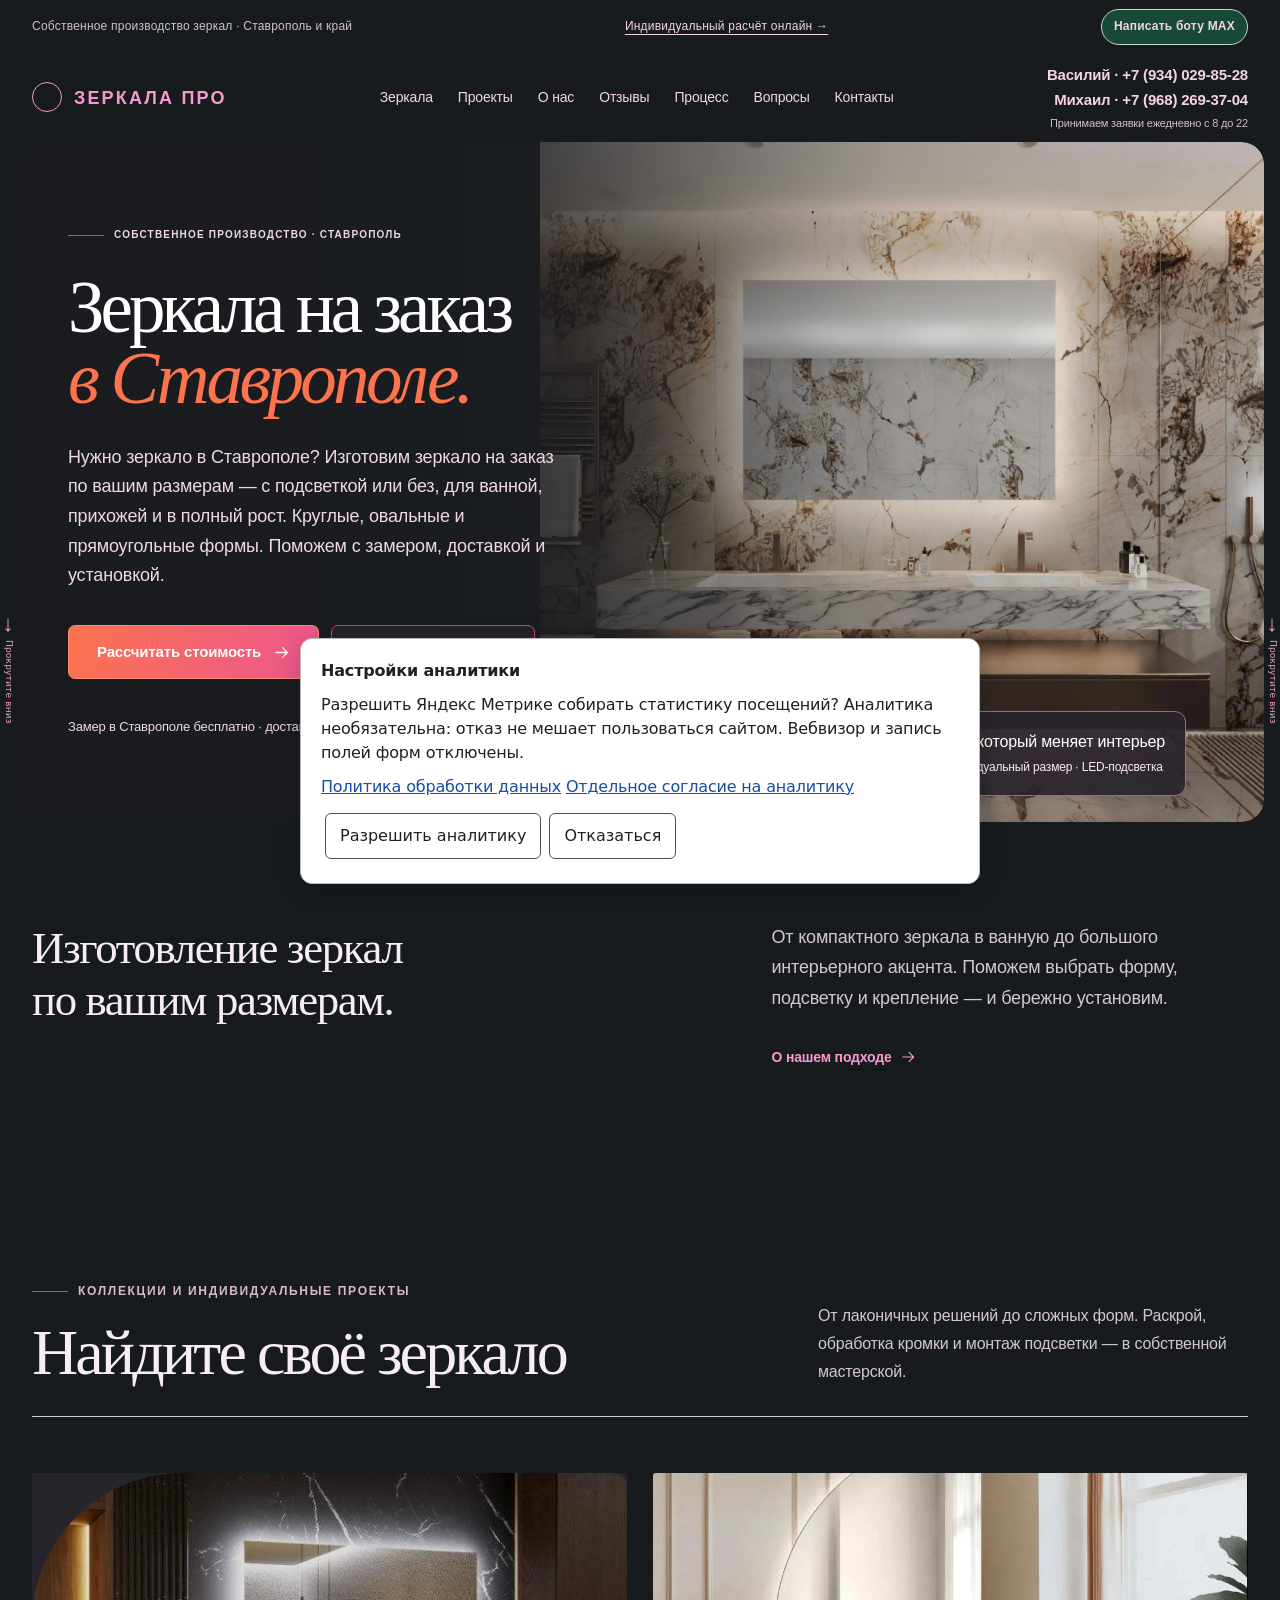
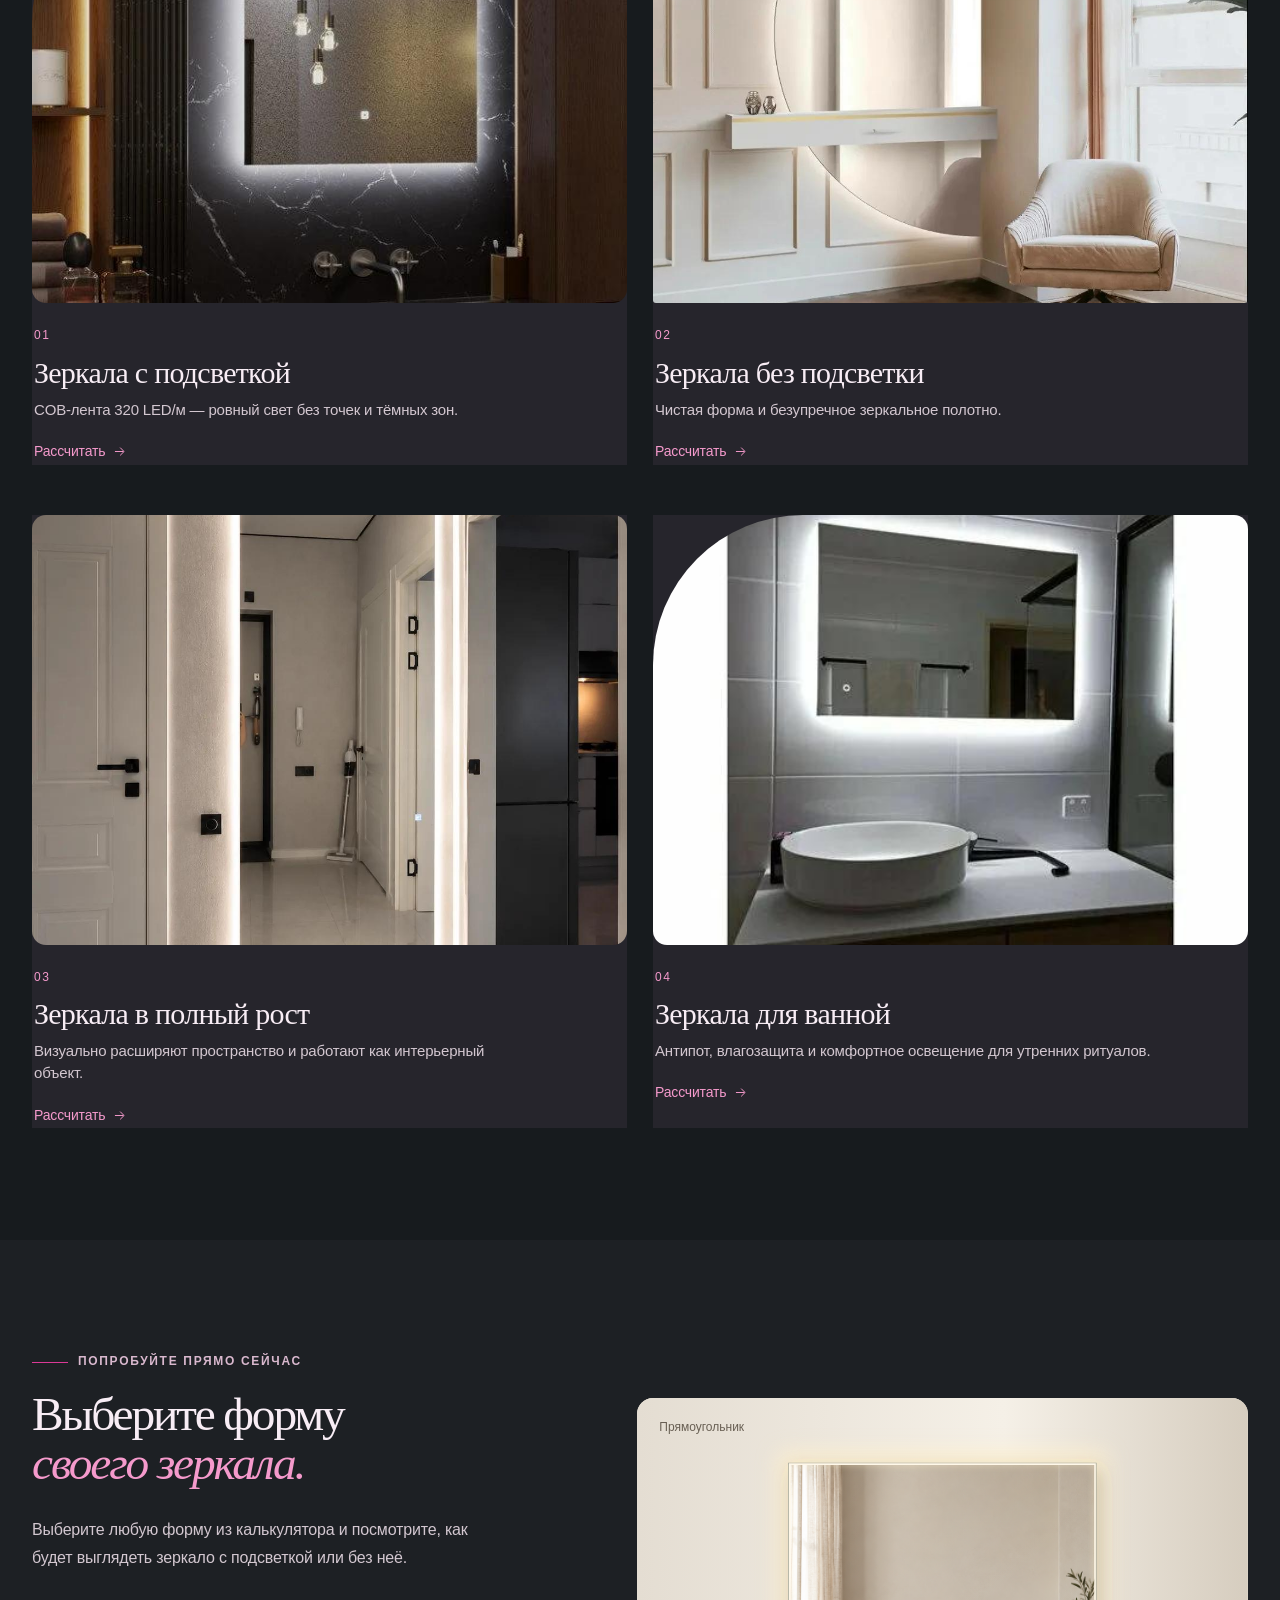
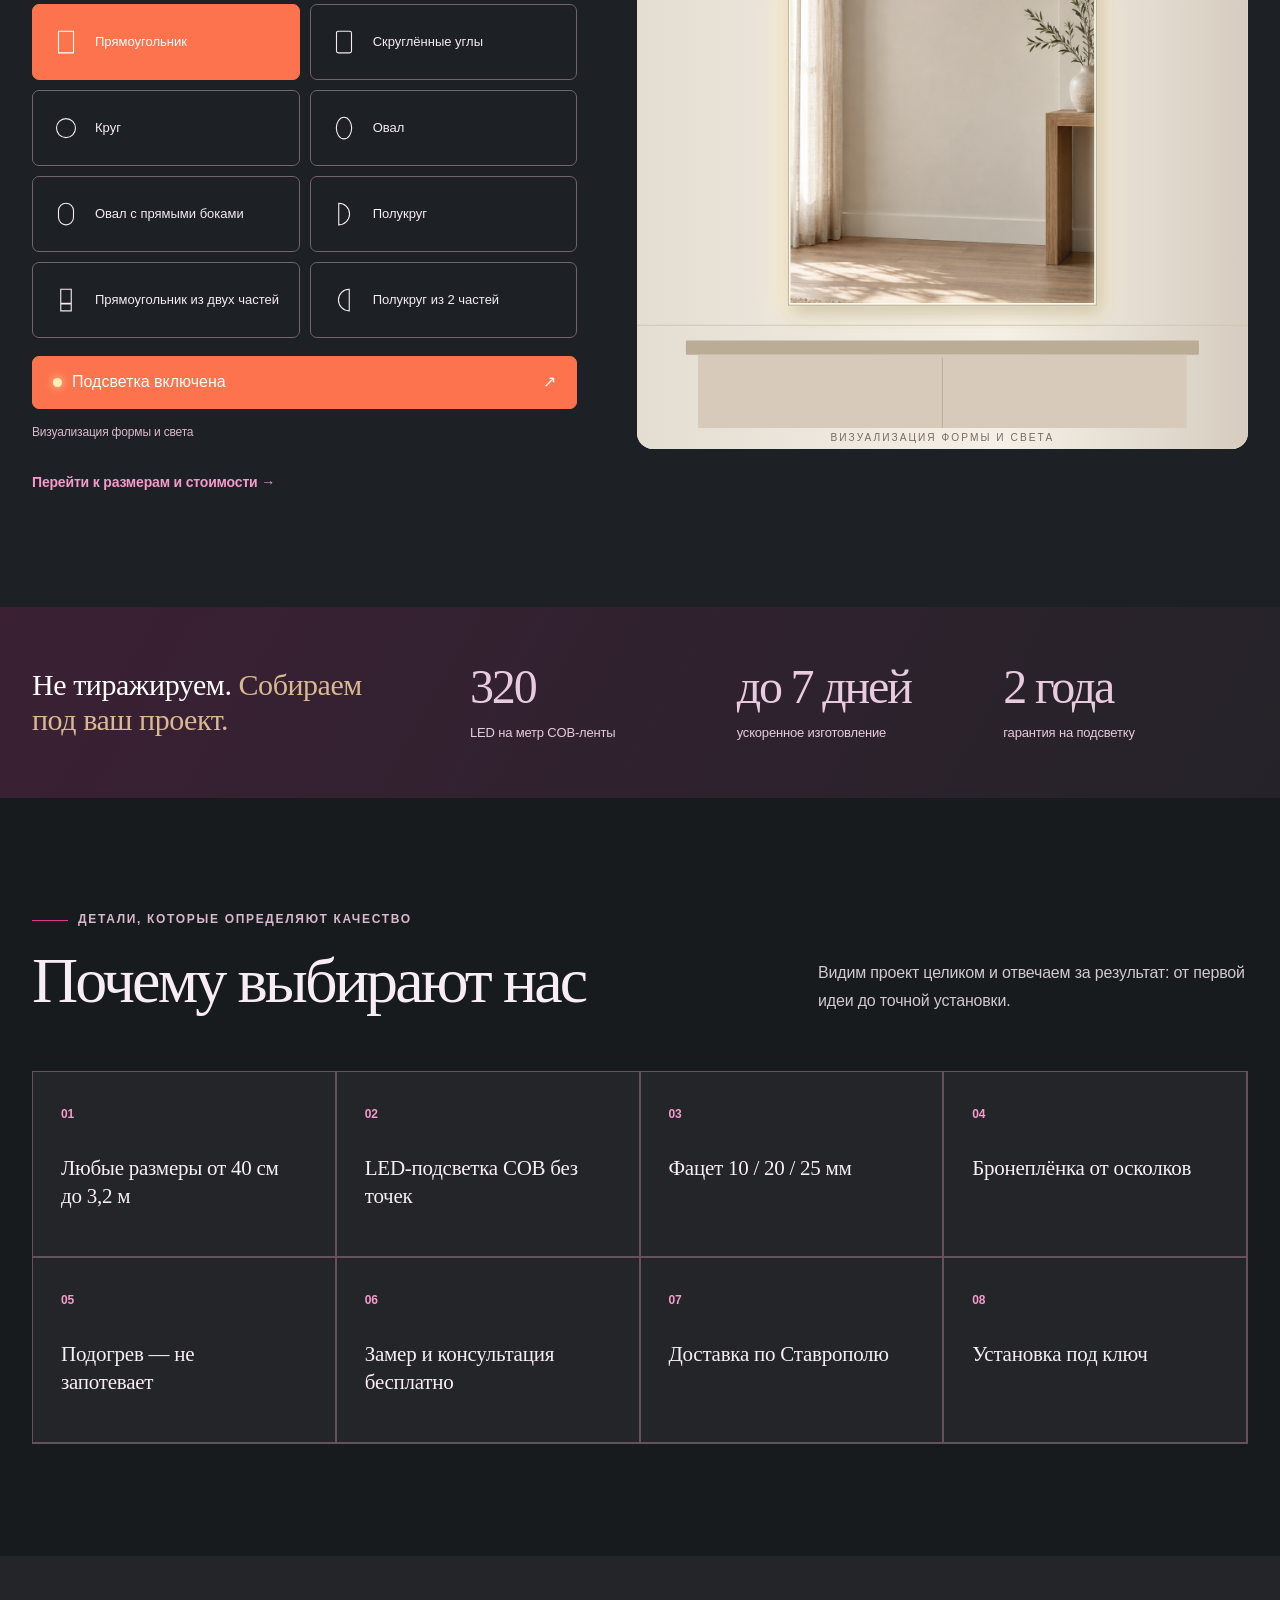
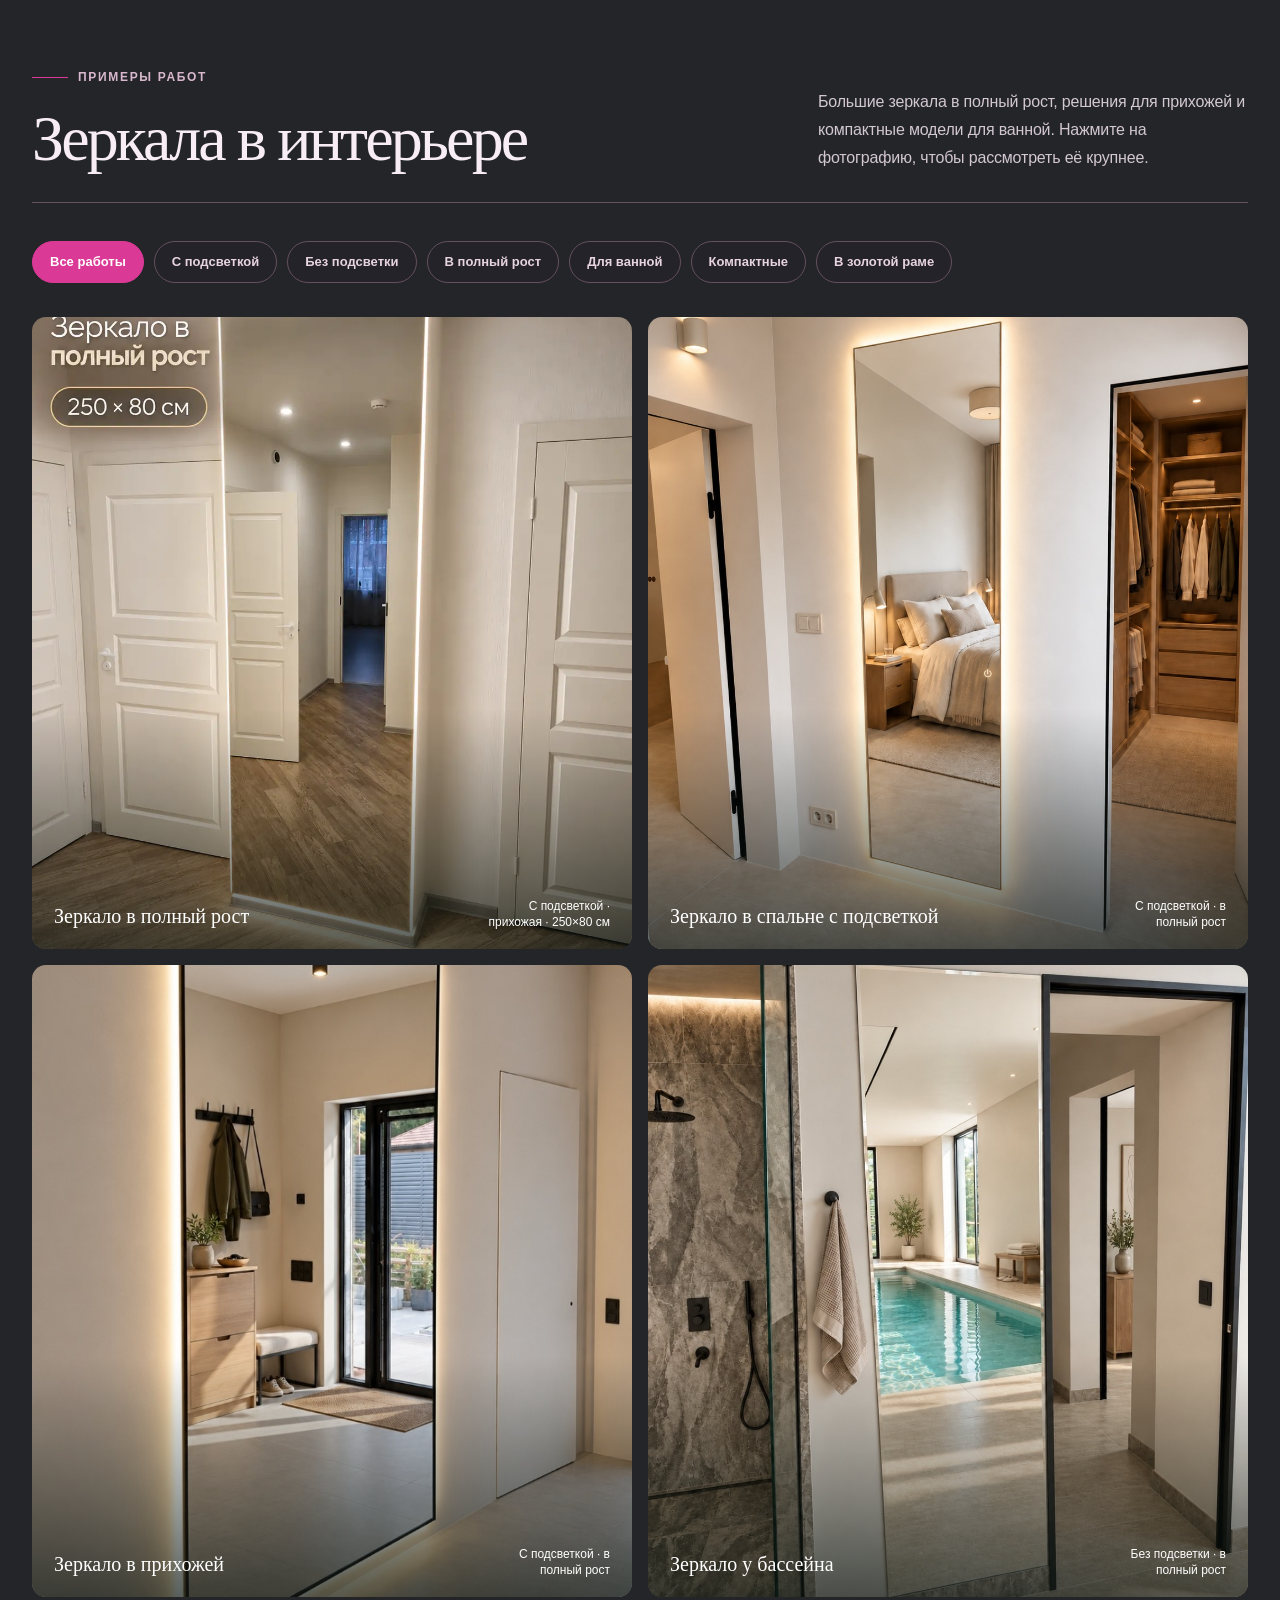
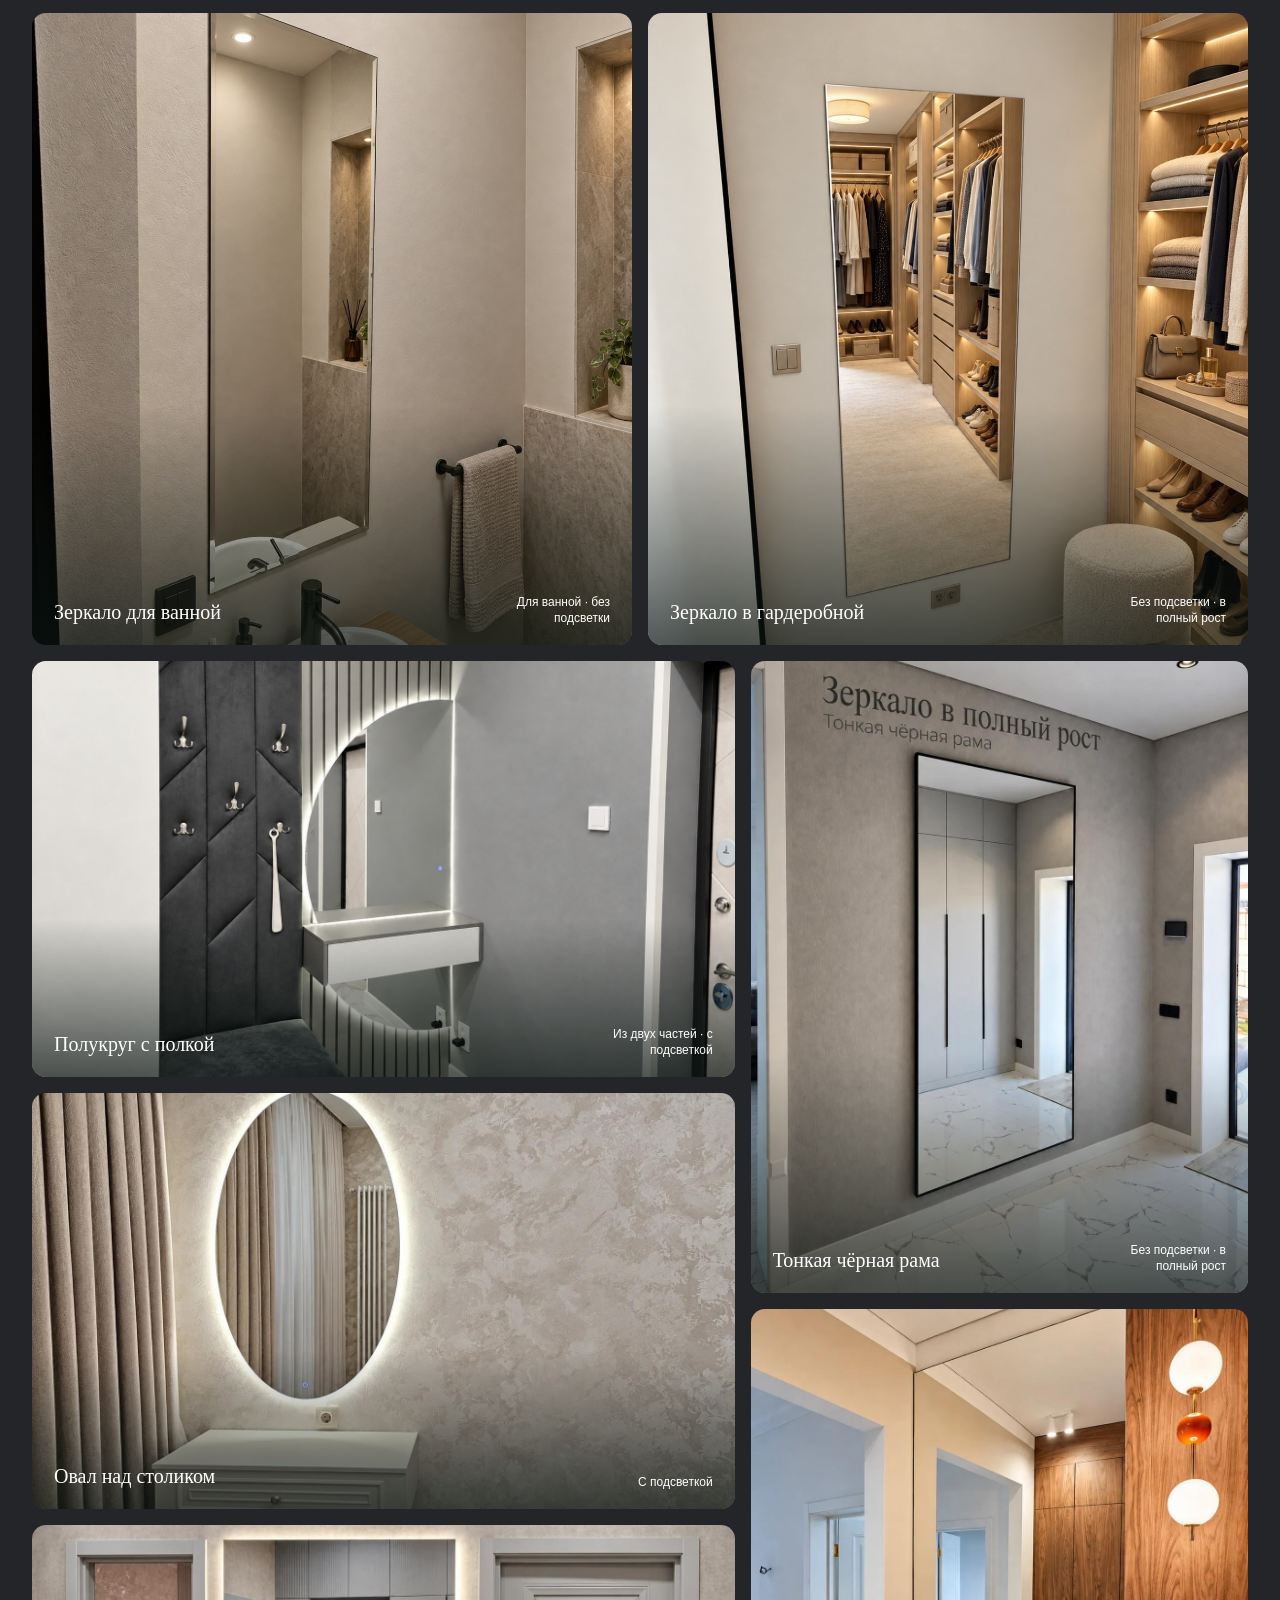
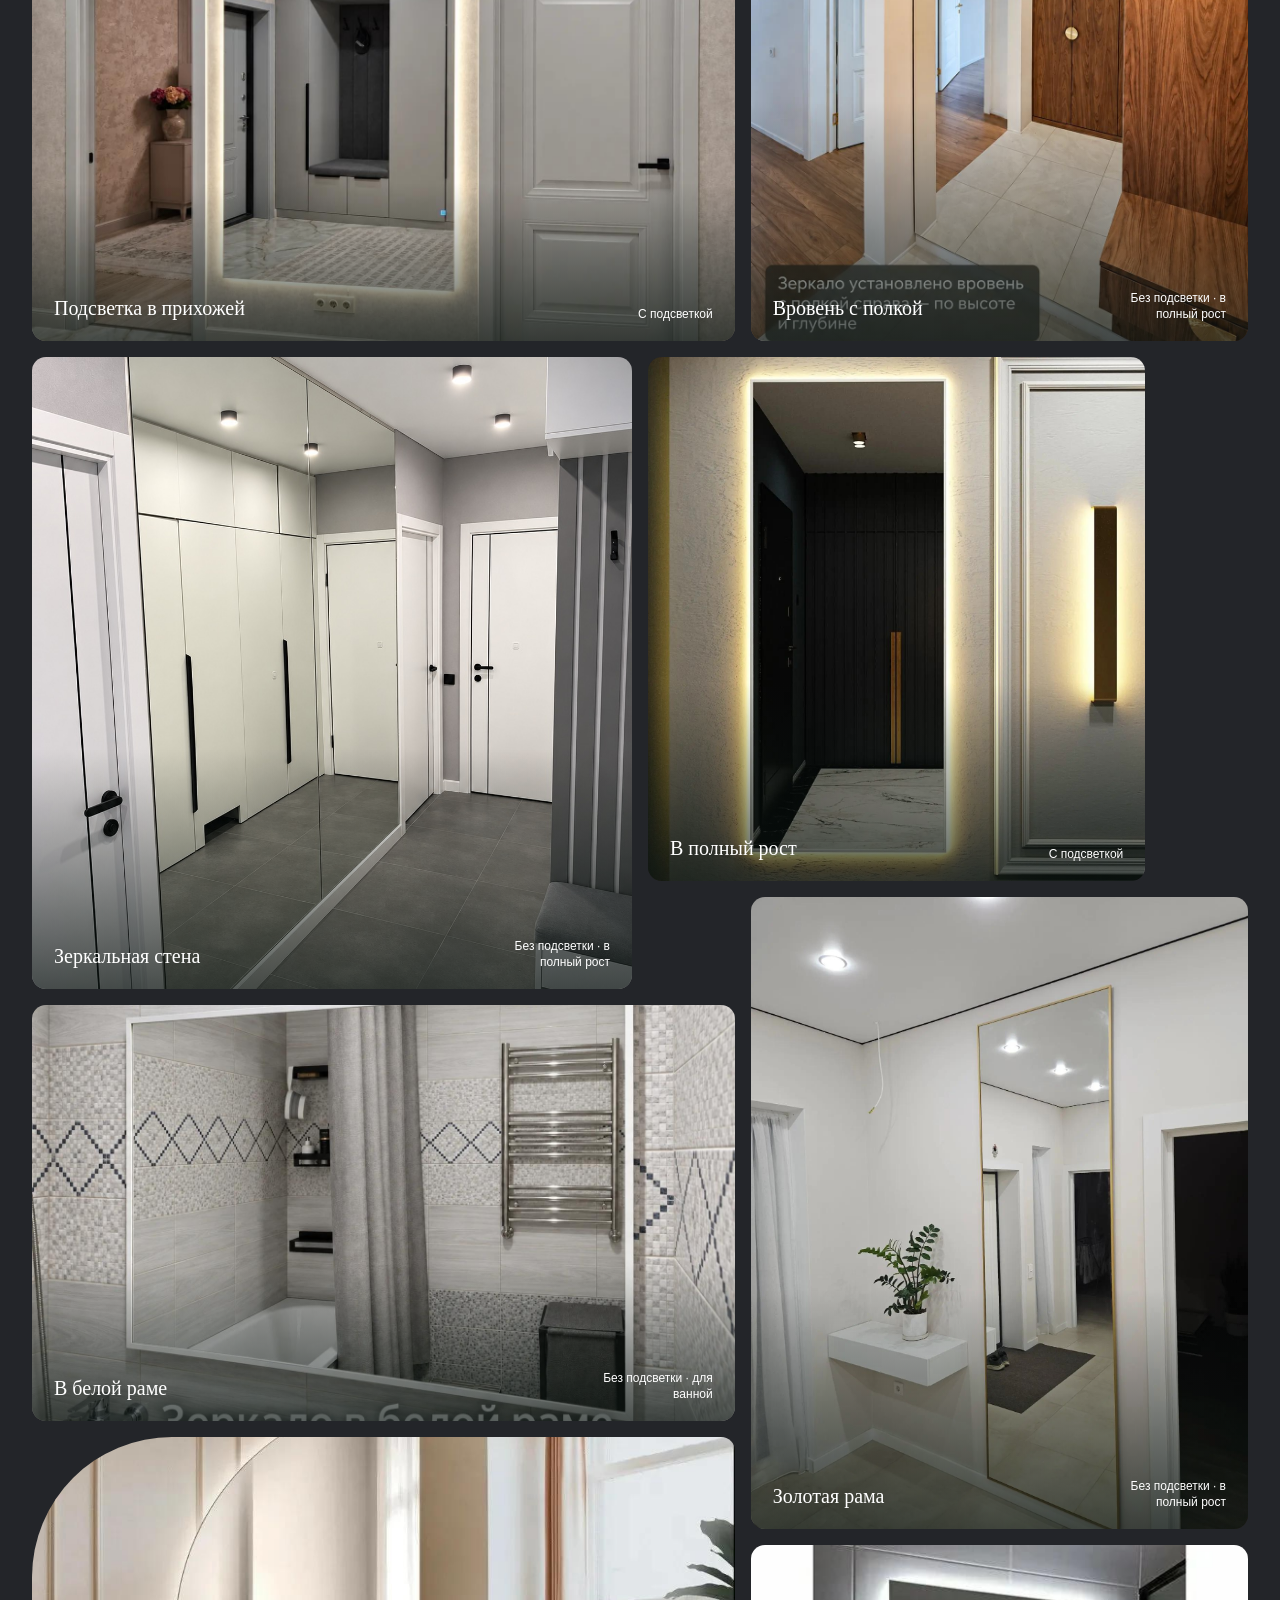
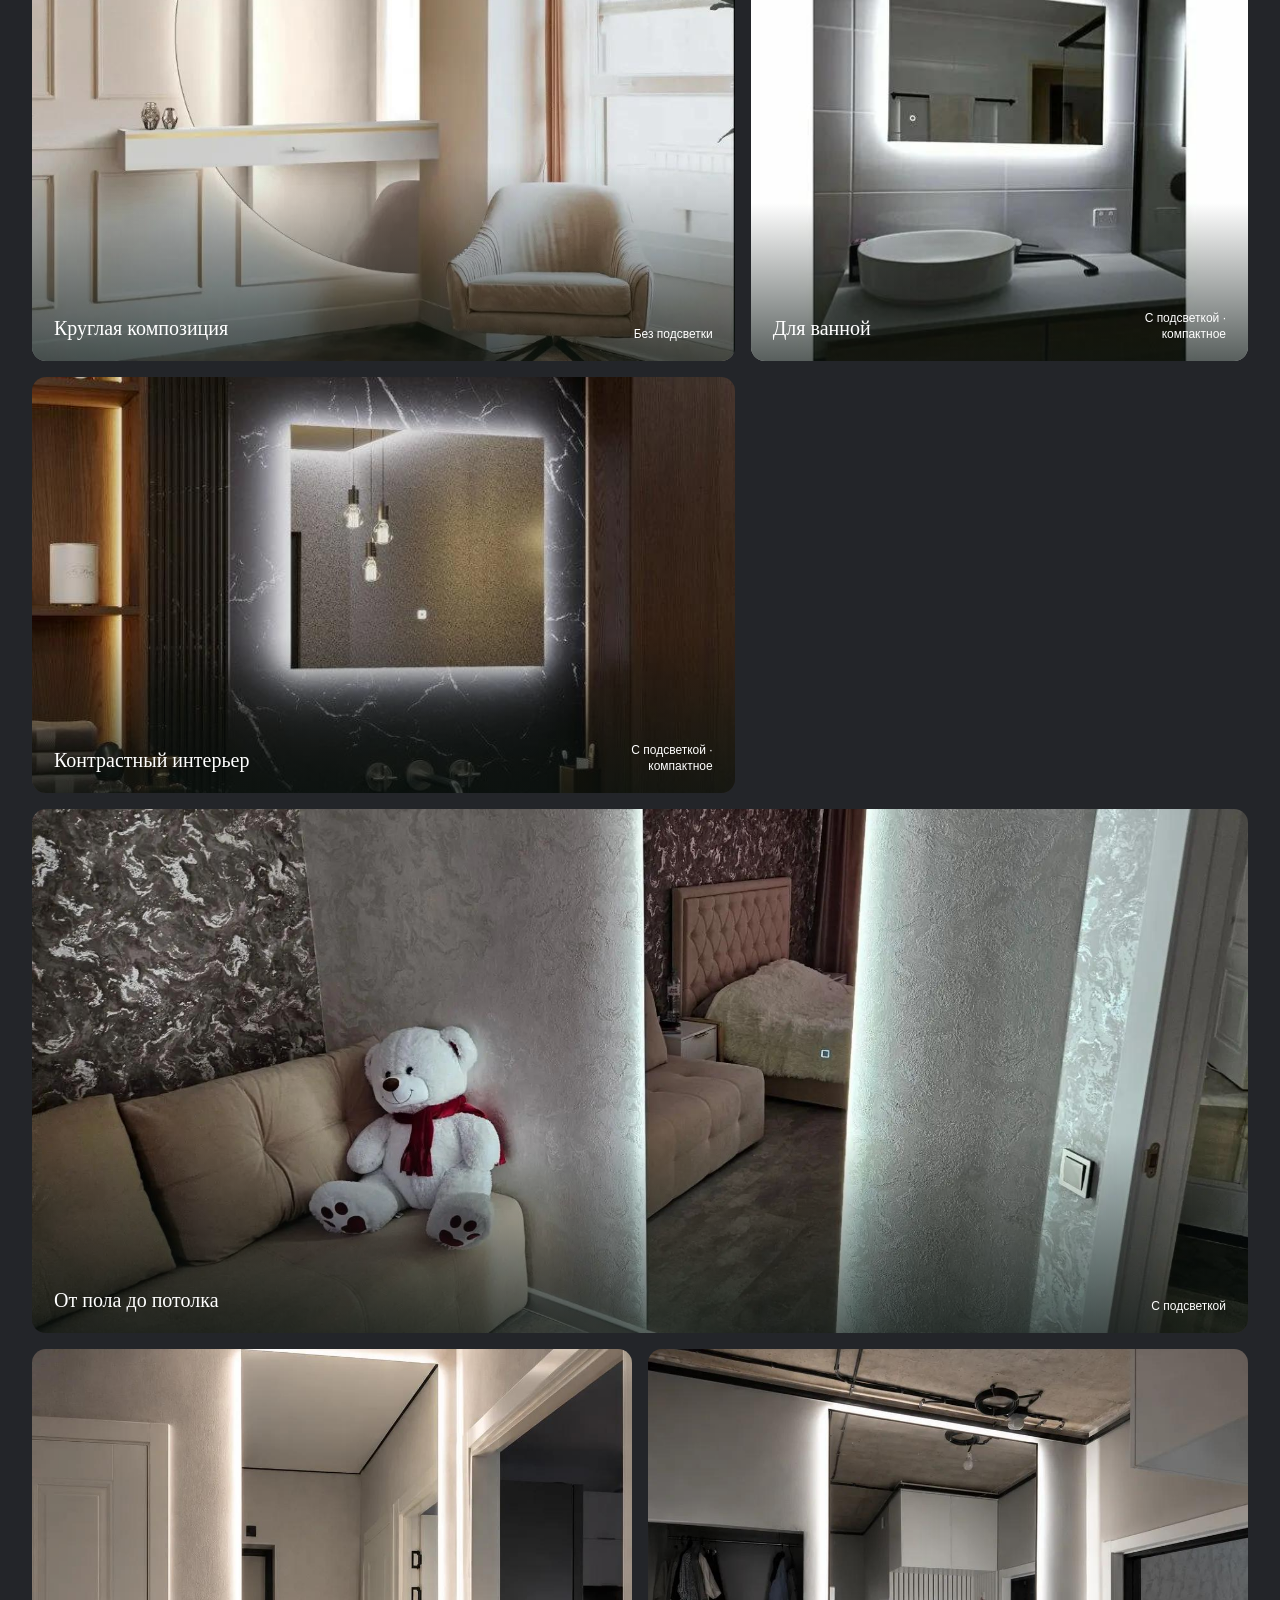
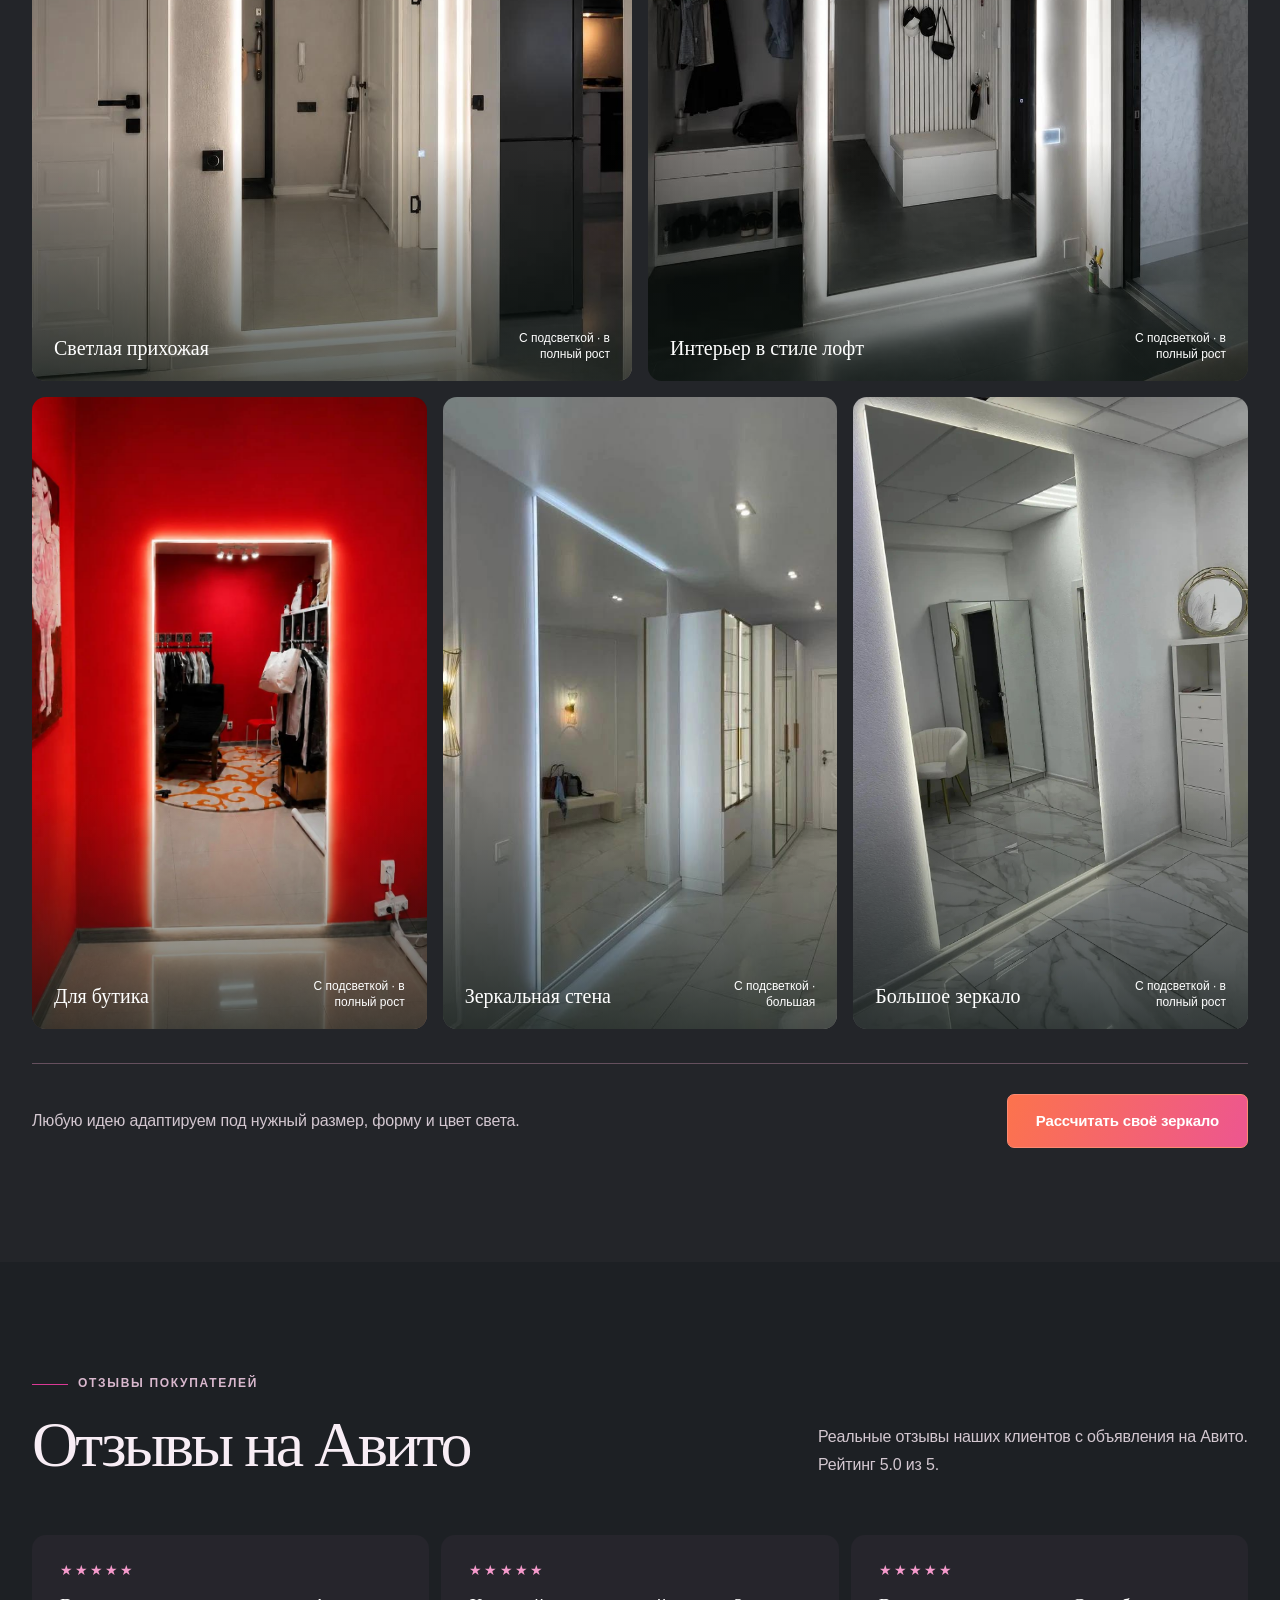
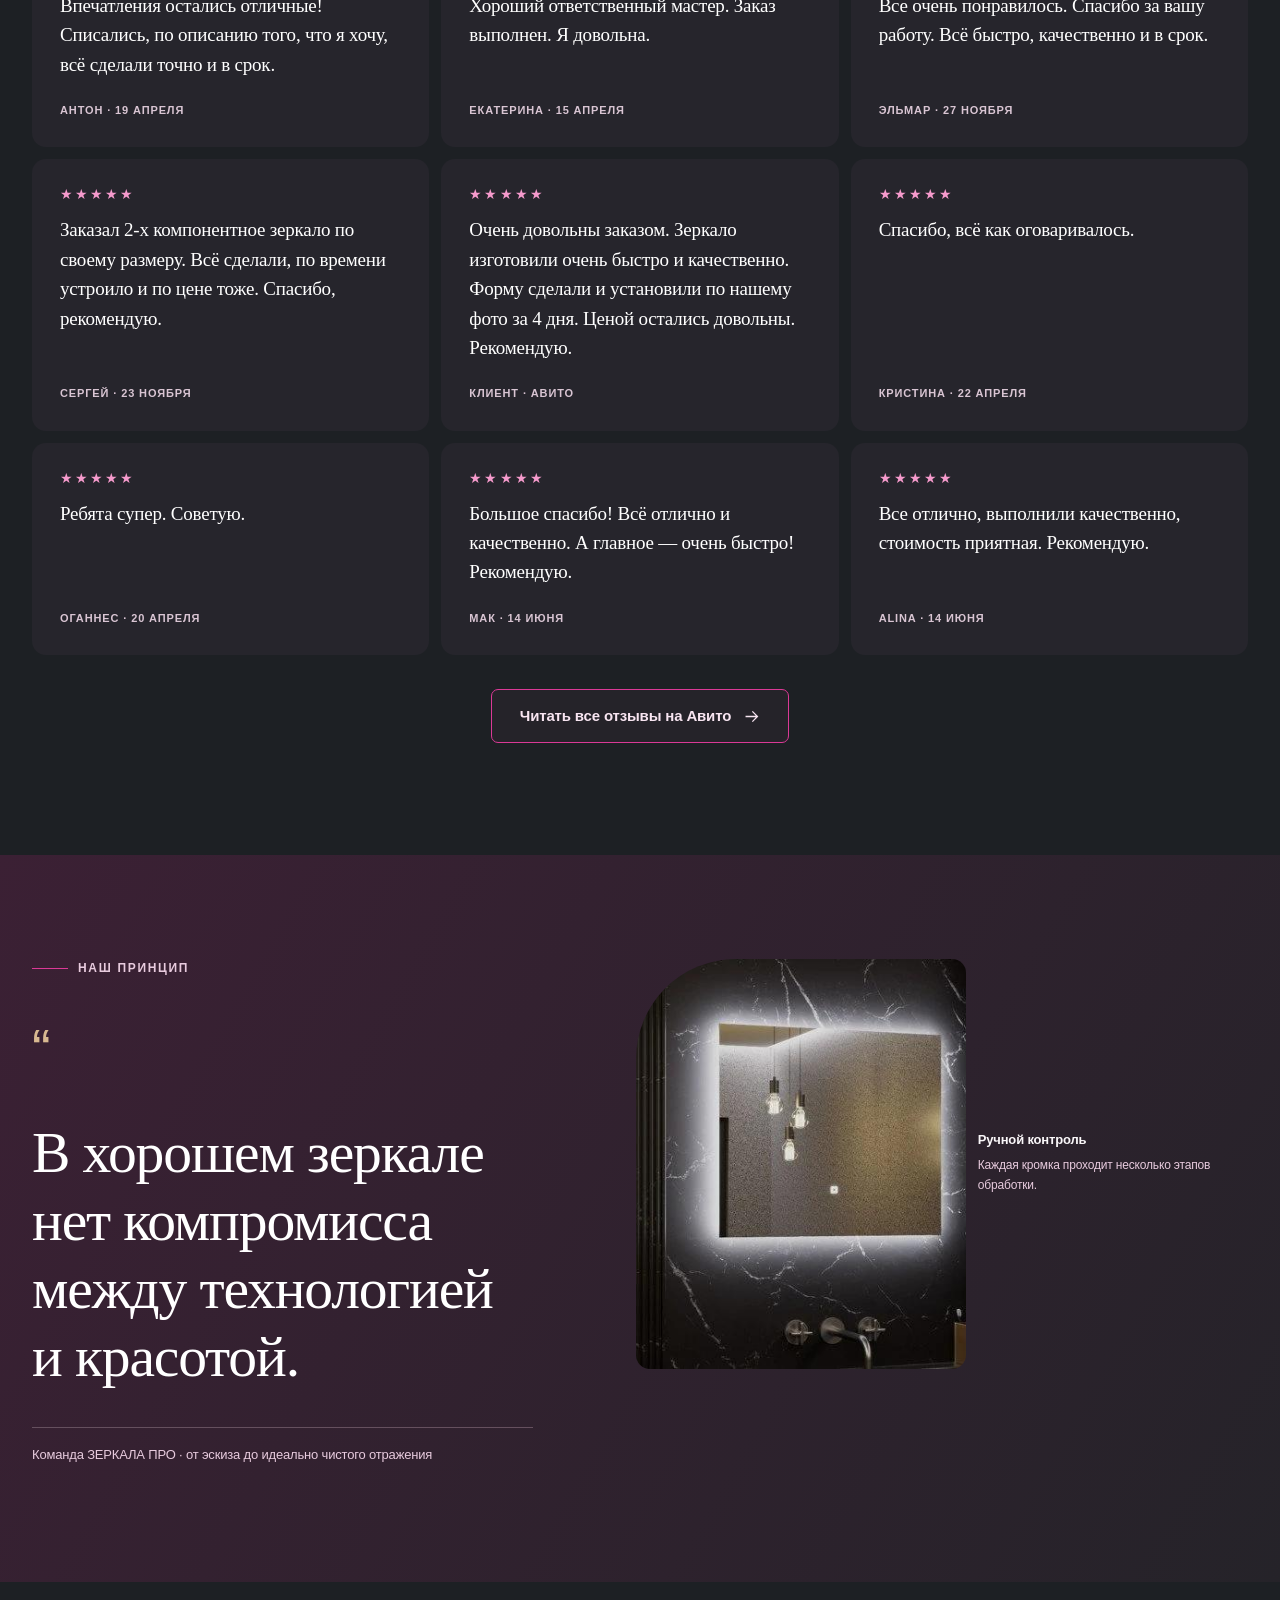
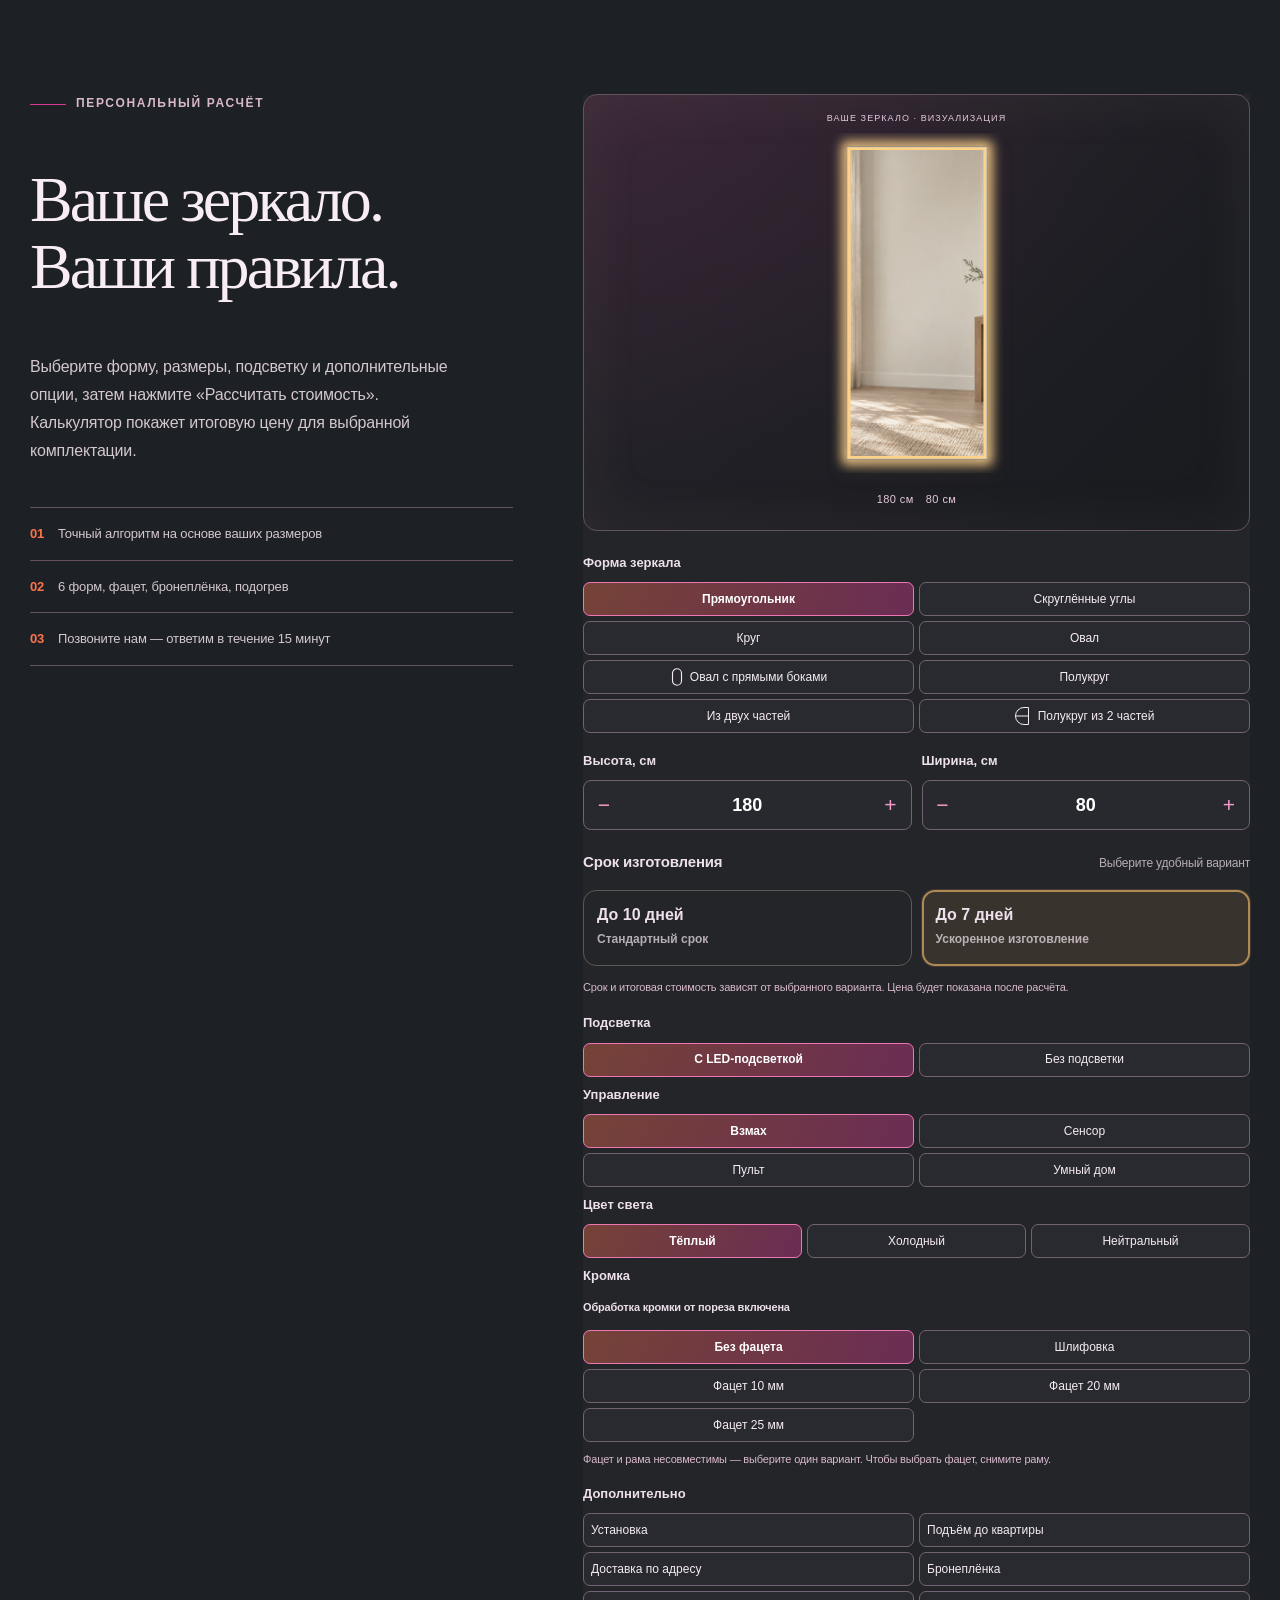
==== index.html @ 86d1da7d "Synchronize Stavropol 7/10 day production tariffs and selected state" ====
<!doctype html>
<html lang="ru">
<head>
<script id="page-entry-position">
(function () {
  if ('scrollRestoration' in history) history.scrollRestoration = 'manual';
  if (location.hash) history.replaceState(history.state, '', location.pathname + location.search);
  var userNavigated = false;
  var timers = [];
  function stopEntryCorrection() {
    userNavigated = true;
    timers.forEach(clearTimeout);
    timers = [];
    document.documentElement.classList.remove('page-entry-top');
  }
  function startAtTop() {
    if (userNavigated) return;
    window.scrollTo({top:0,left:0,behavior:'instant'});
  }
  function settleEntry() {
    if (userNavigated) return;
    timers.forEach(clearTimeout);
    timers = [];
    document.documentElement.classList.add('page-entry-top');
    startAtTop();
    requestAnimationFrame(function () {
      startAtTop();
      requestAnimationFrame(startAtTop);
    });
    // Some mobile browsers restore the old position after pageshow.
    [0,150,500,1200].forEach(function (delay) {
      timers.push(setTimeout(startAtTop,delay));
    });
    timers.push(setTimeout(function () {
      document.documentElement.classList.remove('page-entry-top');
      timers = [];
    },1400));
  }
  ['pointerdown','touchstart','wheel','keydown'].forEach(function (name) {
    window.addEventListener(name,stopEntryCorrection,{capture:true,passive:true});
  });
  document.addEventListener('click', function (event) {
    var link = event.target.closest('a[href="#quote-form"], a[href="#calculator"]');
    if (!link || event.button !== 0 || event.ctrlKey || event.metaKey || event.shiftKey || event.altKey) return;
    var form = document.getElementById('quote-form');
    if (!form) return;
    event.preventDefault();
    stopEntryCorrection();
    form.scrollIntoView({behavior:window.matchMedia('(prefers-reduced-motion: reduce)').matches?'instant':'smooth',block:'start'});
  });
  document.addEventListener('DOMContentLoaded',settleEntry);
  window.addEventListener('load',settleEntry);
  window.addEventListener('pageshow',settleEntry);
  window.addEventListener('pagehide',function () {
    stopEntryCorrection();
    userNavigated = false;
  });
  settleEntry();
})();
</script>
<style id="page-entry-anchor">html.page-entry-top,html.page-entry-top body{overflow-anchor:none!important;scroll-behavior:auto!important}</style>
  <meta charset="utf-8">
  <meta name="viewport" content="width=device-width, initial-scale=1, interactive-widget=resizes-content">
  <meta name="description" content="Зеркало в Ставрополе по вашим размерам: с подсветкой и без, для ванной, прихожей и в полный рост. Зеркало на заказ с замером, доставкой и монтажом. Расчёт онлайн.">
  <meta name="keywords" content="зеркала на заказ Ставрополь, зеркала с подсветкой Ставрополь, зеркала без подсветки Ставрополь, изготовление зеркал Ставрополь, зеркала для ванной, зеркала в полный рост">
  <meta name="theme-color" content="#171b1e">
  <title>Зеркала на заказ в Ставрополе — с подсветкой и без | ЗЕРКАЛА ПРО</title>

  <!-- Open Graph -->
  <meta property="og:type" content="website">
  <meta property="og:locale" content="ru_RU">
  <meta property="og:title" content="Зеркала на заказ в Ставрополе — с подсветкой и без | ЗЕРКАЛА ПРО">
  <meta property="og:description" content="Зеркала с подсветкой и без по вашим размерам. Замер, изготовление, доставка и монтаж в Ставрополе. Выезд по краю рассчитывается отдельно.">
  <meta property="og:url" content="https://www.zerkalo-pro.ru/">
  <meta property="og:image" content="https://www.zerkalo-pro.ru/assets/hero.jpg">

  <link rel="icon" href="data:image/svg+xml,%3Csvg xmlns='http://www.w3.org/2000/svg' viewBox='0 0 64 64'%3E%3Crect width='64' height='64' rx='12' fill='%23111111'/%3E%3Ctext x='32' y='43' font-family='Georgia,serif' font-size='21' font-weight='bold' letter-spacing='0' fill='%23a99d8b' text-anchor='middle'%3E%D0%97%D0%9F%3C/text%3E%3C/svg%3E">

  <link rel="stylesheet" href="css/style.css">
  <link rel="stylesheet" href="css/modern.css">

  <link rel="canonical" href="https://www.zerkalo-pro.ru/">

  <!-- Structured data -->
  <script type="application/ld+json">
  {
    "@context": "https://schema.org",
    "@type": "LocalBusiness",
    "name": "ЗЕРКАЛА ПРО",
    "description": "Изготовление зеркал на заказ в Ставрополе: зеркала с подсветкой и без, для ванной, прихожей и в полный рост. Замер, доставка и монтаж.",
    "telephone": [
        "+79682693704",
        "+79340298528"
    ],
    "areaServed": [
        "Ставрополь",
        "Ставропольский край"
    ],
    "address": {
        "@type": "PostalAddress",
        "addressLocality": "Ставрополь",
        "addressRegion": "Ставропольский край",
        "addressCountry": "RU"
    },
    "priceRange": "от 2 861 ₽",
    "openingHours": "Mo-Su 08:00-22:00",
    "sameAs": [
        "https://www.avito.ru/stavropol/mebel_i_interer/zerkalo_s_podsvetkoy_na_zakaz_8240100628?utm_campaign=native&utm_medium=item_page_android&utm_source=soc_sharing_seller"
    ],
    "url": "https://www.zerkalo-pro.ru/"
}
  </script>
<link rel="stylesheet" href="css/studio.css"><link rel="stylesheet" href="css/mirrors.css?v=realistic-1"><link rel="stylesheet" href="css/facelift.css?v=stavropol-text-20261004-2"><style>.calculator .options label.is-selected{background:var(--brand,#173d34);color:#fff;border-color:var(--brand,#173d34)}</style>
<style id="direct-calculator-brightness">
/* Direct calculator entry and clearer light surfaces, 2026-10-15. */
:root{--paper:#ffffff;--ink:#10291f;--graphite:#34483f;--line:#c5d1c8;--brand:#174936;--brand-hover:#216348;--accent:#91612e;--surface:#ffffff;--surface-soft:#f4f7f2}
html{scroll-padding-top:16px}#quote-form{scroll-margin-top:0}body{background:#fff;color:var(--ink)}
.section-copy,.hero p,.hero-note,.intro .lead,.product p,.projects-action p,.story-copy p,.benefit p,.step p,.faq-answer,.contact-card .lead{color:#354a40}
.eyebrow,.hero .eyebrow,.form-hint,.form-disclaimer,.calc-call-line,.nav-contact span,.field>label{color:#3c5045}
.topline span,.topline a{color:#fff;opacity:1}.button{background:var(--brand);color:#fff}.button:hover{background:var(--brand-hover)}
.button--light,.hero .button--light{background:#fff;border-color:#6e8d7d;color:#174936}.button--light:hover,.hero .button--light:hover{background:var(--brand);color:#fff}
.hero-tag{background:#fff;color:#10291f;backdrop-filter:none;box-shadow:none}.hero-bg,.product img,.product:hover img,.projects-grid .project img,.projects-grid .project:hover img,.quote-aside img,.story-layout>img,.about-image img{filter:none}
.calculator,.about,.avito-reviews,.contact{background:#f4f7f2}.calc-form{background:#fff;border-color:#b8cbbd;box-shadow:none}
.options label{background:#f5f8f3;color:#203c2d;border-color:#a7bdad}.calculator .options label:has(input:checked),.calculator .options label.is-selected{background:#174936;color:#fff;border-color:#174936}
.stepper{background:#f5f8f3}.stepper input,.stepper-btn{color:#183d2b}.calc-result{background:#eef6eb;border-color:#9bb89f}.calc-result strong{color:#174936}
.region-delivery-note{background:#f8fbf5;border-color:#b3c9b8;color:#354a40}.region-delivery-options p{color:#354a40}.region-delivery-options b{color:#174936}
.quote .eyebrow,.quote-attribution,.quote .caption,.numbers p{color:#fff;opacity:1}.footer a,.footer p{color:#f4f7f2}
.action-bar{background:#fff;backdrop-filter:none;border-top-color:#b8cbbd}.action-bar .button--bar-call{background:#fff;color:#174936;border-color:#527e64}.action-bar .button--bar-calc{background:#174936;color:#fff;border-color:#174936}.action-bar .button--bar-calc:hover{background:#216348}
.calc-btn-call{background:#174936;color:#fff}.calc-btn-max{color:#174936;border-color:#527e64}.projects-grid .project-info span{color:#fff}.calc-preview::before{color:#e9f3ed}.project-filters .filter{color:#174936;border-color:#6e8d7d}.project-filters .filter.active{background:#174936;color:#fff}
@media(prefers-reduced-motion:reduce){html{scroll-behavior:auto}}
</style>
<link rel="stylesheet" href="css/calculator-interface.css?v=item-totals-20261028"><style>html.size-input-editing,html.size-input-editing body{scroll-behavior:auto!important;overflow-anchor:none!important}html.size-input-editing .action-bar,html.size-input-editing #return-to-calculator,html.size-input-editing #example-return{display:none!important}#width,#height,#height2{scroll-margin-top:24px;scroll-margin-bottom:12px}</style><link rel="stylesheet" href="css/color-palette.css?v=colors-only-20261102"><link rel="stylesheet" href="css/studio-order.css?v=all-forms-scroll-20261102">
<link rel="stylesheet" href="css/delivery-route.css?v=installed-delivery-20261103"><link rel="stylesheet" href="css/carry.css?v=stav-services-20261103">  <link rel="stylesheet" href="css/client-tools.css">
<script src="/js/analytics-consent.js?v=20261104.2" data-enabled="true" data-counter="110977686" data-version="2026-11-04.2" data-operator-name="ИП Трудков Василий Васильевич" data-operator-address="Ленинградская область, г. Мурино, ул. Шувалова, д. 16/9, кв. 736" data-operator-contact="ingring4@gmail.com" data-policy-url="/privacy.html" data-consent-url="/analytics-consent.html" defer></script>
<style id="stavropol-max-entry">.topline .container{flex-wrap:wrap;align-items:center}.topline a.top-max-bot{display:inline-flex;align-items:center;justify-content:center;padding:7px 12px;border:1px solid #c5d6ca;border-radius:999px;color:#fff;background:#174936;font-size:12px;font-weight:700;text-decoration:none}.topline a.top-max-bot:hover{background:#216348;color:#fff}@media(max-width:620px){.topline .container{gap:6px 12px}.topline span{width:100%}.topline a.top-max-bot{padding:7px 10px}}</style>
<style id="payment-split-style">
.payment-summary{margin:14px 0 4px;padding:14px 16px;border:1px solid rgba(160,138,102,.36);border-radius:12px;background:linear-gradient(135deg,rgba(195,160,102,.14),rgba(195,160,102,.05));color:inherit}
.payment-summary-title{margin-bottom:8px;font-size:12px;font-weight:700;letter-spacing:.07em;text-transform:uppercase;opacity:.86}
.payment-summary-line{display:flex;align-items:baseline;justify-content:space-between;gap:12px;padding:5px 0;font-size:14px;line-height:1.4}
.payment-summary-line strong{font-size:17px;font-weight:700;white-space:nowrap;color:inherit}
.payment-summary-note{font-size:12px;line-height:1.5;opacity:.82;margin:8px 0 0}
</style>
</head>
<body>
<a class="skip-link" href="#main">К содержимому</a>

  <div class="topline">
    <div class="container">
      <span>Собственное производство зеркал · Ставрополь и край</span>
      <a href="#quote-form">Индивидуальный расчёт онлайн →</a>
      <a class="top-max-bot" href="https://max.ru/id262308371005_bot?start=site_stavropol" target="_blank" rel="noopener noreferrer">Написать боту MAX</a>
    </div>
  </div>

  <header class="container">
    <nav class="nav" aria-label="Основная навигация">
      <a class="logo" href="#top" aria-label="ЗЕРКАЛА ПРО — на главную">ЗЕРКАЛА&nbsp;ПРО</a>
      <div class="nav-links" id="site-menu">
        <a href="#products">Зеркала</a>
        <a href="#projects">Проекты</a>
        <a href="#about">О нас</a>
        <a href="#avito-reviews">Отзывы</a>
        <a href="#process">Процесс</a>
        <a href="#faq">Вопросы</a>
        <a href="#contacts">Контакты</a>
      </div>
      <div class="nav-contact">
        
        <a href="tel:+79340298528">Василий · +7 (934) 029-85-28</a><br><a href="tel:+79682693704">Михаил · +7 (968) 269-37-04</a><br>
        <span>Принимаем заявки ежедневно с 8 до 22</span>
      </div>
      <button class="menu-button" type="button" aria-controls="site-menu" aria-expanded="false" aria-label="Открыть меню">
        <svg width="25" height="20" viewBox="0 0 25 20" fill="none" aria-hidden="true"><path d="M1 1h23M1 10h23M1 19h23" stroke="currentColor" stroke-width="1.5"/></svg>
      </button>
    </nav>
  </header>

  <main id="main">

    <!-- ============ HERO ============ -->
    <section class="hero" id="top" aria-labelledby="hero-title">
      <img class="hero-bg" src="assets/hero.jpg" alt="Большое зеркало с LED-подсветкой в современном интерьере" fetchpriority="high">
      <div class="container">
        <div class="hero-content">
          <p class="eyebrow">Собственное производство · Ставрополь</p>
          <h1 id="hero-title">Зеркала на заказ<br><em>в Ставрополе.</em></h1>
          <p>Нужно зеркало в Ставрополе? Изготовим зеркало на заказ по вашим размерам — с подсветкой или без, для ванной, прихожей и в полный рост. Круглые, овальные и прямоугольные формы. Поможем с замером, доставкой и установкой.</p>
          <div class="hero-actions">
            <a class="button" href="#quote-form">Рассчитать стоимость
              <svg viewBox="0 0 20 20" fill="none"><path d="M3 10h13M11 4l6 6-6 6" stroke="currentColor" stroke-width="1.5"/></svg>
            </a>
            <a class="button button--light" href="#projects">Посмотреть работы</a>
          </div>
        </div>
        <span class="hero-note">Замер в Ставрополе бесплатно · доставка по краю оплачивается отдельно.</span>
        <span class="hero-tag"><strong>Свет, который меняет интерьер</strong>Индивидуальный размер · LED-подсветка</span>
      </div>
    </section>

    <!-- ============ INTRO ============ -->
    <section class="container intro" aria-label="О подходе">
      <h2>Изготовление зеркал<br>по вашим размерам.</h2>
      <div>
        <p class="lead">От компактного зеркала в ванную до большого интерьерного акцента. Поможем выбрать форму, подсветку и крепление — и бережно установим.</p>
        <a class="text-link" href="#about">О нашем подходе
          <svg viewBox="0 0 20 20" fill="none"><path d="M3 10h13M11 4l6 6-6 6" stroke="currentColor" stroke-width="1.5"/></svg>
        </a>
      </div>
    </section>

    <!-- ============ PRODUCTS ============ -->
    <section class="section products" id="products" aria-labelledby="products-title">
      <div class="container">
        <div class="section-head">
          <div>
            <p class="eyebrow">Коллекции и индивидуальные проекты</p>
            <h2 class="display" id="products-title">Найдите своё зеркало</h2>
          </div>
          <p class="section-copy">От лаконичных решений до сложных форм. Раскрой, обработка кромки и монтаж подсветки — в собственной мастерской.</p>
        </div>
        <div class="product-grid">
          <article class="product">
            <img src="assets/projects/bathroom-dark.jpg" alt="Прямоугольное зеркало с LED-подсветкой на тёмной стене" loading="lazy">
            <div class="product-copy">
              <h3>Зеркала с подсветкой</h3>
              <p>COB-лента 320 LED/м — ровный свет без точек и тёмных зон.</p>
              <a class="text-link" href="#quote-form">Рассчитать <svg viewBox="0 0 20 20" fill="none"><path d="M3 10h13M11 4l6 6-6 6" stroke="currentColor" stroke-width="1.5"/></svg></a>
            </div>
          </article>
          <article class="product">
            <img src="assets/projects/round-composition.jpg" alt="Большое круглое зеркало с консолью в светлом интерьере" loading="lazy">
            <div class="product-copy">
              <h3>Зеркала без подсветки</h3>
              <p>Чистая форма и безупречное зеркальное полотно.</p>
              <a class="text-link" href="#quote-form">Рассчитать <svg viewBox="0 0 20 20" fill="none"><path d="M3 10h13M11 4l6 6-6 6" stroke="currentColor" stroke-width="1.5"/></svg></a>
            </div>
          </article>
          <article class="product">
            <img src="assets/projects/hallway-light.jpg" alt="Высокое зеркало с подсветкой в светлой прихожей" loading="lazy">
            <div class="product-copy">
              <h3>Зеркала в полный рост</h3>
              <p>Визуально расширяют пространство и работают как интерьерный объект.</p>
              <a class="text-link" href="#quote-form">Рассчитать <svg viewBox="0 0 20 20" fill="none"><path d="M3 10h13M11 4l6 6-6 6" stroke="currentColor" stroke-width="1.5"/></svg></a>
            </div>
          </article>
          <article class="product">
            <img src="assets/projects/bathroom-compact.jpg" alt="Компактное зеркало с подсветкой над раковиной" loading="lazy">
            <div class="product-copy">
              <h3>Зеркала для ванной</h3>
              <p>Антипот, влагозащита и комфортное освещение для утренних ритуалов.</p>
              <a class="text-link" href="#quote-form">Рассчитать <svg viewBox="0 0 20 20" fill="none"><path d="M3 10h13M11 4l6 6-6 6" stroke="currentColor" stroke-width="1.5"/></svg></a>
            </div>
          </article>
          <article class="product">
            <img src="assets/projects/hallway-loft.jpg" alt="Большое зеркало с подсветкой в современной прихожей" loading="lazy">
            <div class="product-copy">
              <h3>Зеркала для прихожей</h3>
              <p>Продуманная функциональность для первого впечатления от дома.</p>
              <a class="text-link" href="#quote-form">Рассчитать <svg viewBox="0 0 20 20" fill="none"><path d="M3 10h13M11 4l6 6-6 6" stroke="currentColor" stroke-width="1.5"/></svg></a>
            </div>
          </article>
          <article class="product">
            <img src="assets/projects/living-room-full-height.jpg" alt="Зеркало от пола почти до потолка в жилой комнате" loading="lazy">
            <div class="product-copy">
              <h3>Декоративные зеркала</h3>
              <p>Выразительные композиции для жилых и общественных пространств.</p>
              <a class="text-link" href="#quote-form">Рассчитать <svg viewBox="0 0 20 20" fill="none"><path d="M3 10h13M11 4l6 6-6 6" stroke="currentColor" stroke-width="1.5"/></svg></a>
            </div>
          </article>
          <article class="product">
            <img src="assets/projects/round-composition.jpg" alt="Круглая зеркальная композиция нестандартной формы" loading="lazy">
            <div class="product-copy">
              <h3>Круглые и фигурные зеркала</h3>
              <p>Арки, овалы, полукруги и точный контур по вашему эскизу.</p>
              <a class="text-link" href="#quote-form">Рассчитать <svg viewBox="0 0 20 20" fill="none"><path d="M3 10h13M11 4l6 6-6 6" stroke="currentColor" stroke-width="1.5"/></svg></a>
            </div>
          </article>
          <article class="product">
            <img src="assets/projects/hallway-warm.jpg" alt="Высокое зеркало с тёплой подсветкой по индивидуальным размерам" loading="lazy">
            <div class="product-copy">
              <h3>Зеркала по вашим размерам</h3>
              <p>Каждый миллиметр под контролем: от замера до монтажа.</p>
              <a class="text-link" href="#quote-form">Рассчитать <svg viewBox="0 0 20 20" fill="none"><path d="M3 10h13M11 4l6 6-6 6" stroke="currentColor" stroke-width="1.5"/></svg></a>
            </div>
          </article>
        </div>
      </div>
    </section>

<section class="section atelier"><div class="container atelier-grid"><div class="studio-intro"><p class="eyebrow">Попробуйте прямо сейчас</p><h2 class="display">Выберите форму<br><em>своего зеркала.</em></h2><p class="section-copy">Выберите любую форму из калькулятора и посмотрите, как будет выглядеть зеркало с подсветкой или без неё.</p></div><div class="studio-scene lit" data-shape="rect"><svg class="natural-mirror" viewBox="0 0 600 640" role="img" aria-label="Прямоугольное зеркало с подсветкой"><defs><linearGradient id="wallNatural"><stop stop-color="#e4ddd2"/><stop offset=".6" stop-color="#f5f0e7"/><stop offset="1" stop-color="#d6cdbf"/></linearGradient><linearGradient id="roomNatural" x2=".8" y2="1"><stop stop-color="#d5d6cf"/><stop offset=".55" stop-color="#f2efe5"/><stop offset="1" stop-color="#a5a89e"/></linearGradient><linearGradient id="curtainNatural"><stop stop-color="#bbb9ab"/><stop offset=".2" stop-color="#f3f1e8"/><stop offset=".45" stop-color="#d4d1c4"/><stop offset=".7" stop-color="#f5f2e9"/><stop offset="1" stop-color="#b7b5a7"/></linearGradient><linearGradient id="glassNatural" x2="1" y2="1"><stop stop-color="#fff" stop-opacity=".12"/><stop offset=".5" stop-color="#fff" stop-opacity="0"/><stop offset="1" stop-color="#93aaa3" stop-opacity=".13"/></linearGradient><filter id="shadowNatural" x="-50%" y="-50%" width="200%" height="200%"><feDropShadow dx="4" dy="7" stdDeviation="9" flood-color="#544a3e" flood-opacity=".27"/></filter><filter id="haloNatural" x="-50%" y="-50%" width="200%" height="200%"><feGaussianBlur stdDeviation="11"/></filter><clipPath id="mirrorCutNatural"><path id="mirrorClipPath"/></clipPath></defs><rect width="600" height="640" fill="url(#wallNatural)"/><path d="M0 518H600" stroke="#d0c5b6"/><path class="mirror-halo" fill="none" stroke="#fff3c8" stroke-width="19" filter="url(#haloNatural)"/><path class="mirror-body" fill="#d8ddd7" stroke="#8f958d" stroke-width="3" filter="url(#shadowNatural)"/><g clip-path="url(#mirrorCutNatural)"><image href="assets/mirror-reflection.png" x="75" y="45" width="450" height="480" preserveAspectRatio="xMidYMid slice"/><rect width="600" height="530" fill="url(#glassNatural)"/></g><path class="mirror-edge" fill="none" stroke="#f7f9f2" stroke-width="1.6"/><rect x="48" y="533" width="504" height="14" rx="1" fill="#bbac96"/><rect x="60" y="547" width="480" height="72" fill="#d8caba"/><path d="M300 550V619" stroke="#beae9b"/><text x="300" y="632" text-anchor="middle" font-size="10" letter-spacing="2" fill="#786c5c">ВИЗУАЛИЗАЦИЯ ФОРМЫ И СВЕТА</text></svg><span class="scene-caption" aria-live="polite">Прямоугольник</span></div><div class="studio-options"><div class="studio-controls" role="group" aria-label="Форма зеркала"><button type="button" data-silhouette="rect" aria-pressed="true"><svg class="studio-shape-icon" viewBox="0 0 600 560" aria-hidden="true"><path fill="none" stroke="currentColor" stroke-width="22"/></svg>Прямоугольник</button><button type="button" data-silhouette="rounded" aria-pressed="false"><svg class="studio-shape-icon" viewBox="0 0 600 560" aria-hidden="true"><path fill="none" stroke="currentColor" stroke-width="22"/></svg>Скруглённые углы</button><button type="button" data-silhouette="circle" aria-pressed="false"><svg class="studio-shape-icon" viewBox="0 0 600 560" aria-hidden="true"><path fill="none" stroke="currentColor" stroke-width="22"/></svg>Круг</button><button type="button" data-silhouette="oval" aria-pressed="false"><svg class="studio-shape-icon" viewBox="0 0 600 560" aria-hidden="true"><path fill="none" stroke="currentColor" stroke-width="22"/></svg>Овал</button><button type="button" data-silhouette="capsule" aria-pressed="false"><svg class="studio-shape-icon" viewBox="0 0 600 560" aria-hidden="true"><path fill="none" stroke="currentColor" stroke-width="22"/></svg>Овал с прямыми боками</button><button type="button" data-silhouette="semicircle" aria-pressed="false"><svg class="studio-shape-icon" viewBox="0 0 600 560" aria-hidden="true"><path fill="none" stroke="currentColor" stroke-width="22"/></svg>Полукруг</button><button type="button" data-silhouette="double" aria-pressed="false"><svg class="studio-shape-icon" viewBox="0 0 600 560" aria-hidden="true"><path fill="none" stroke="currentColor" stroke-width="22"/></svg>Прямоугольник из двух частей</button><button type="button" data-silhouette="semidouble" aria-pressed="false"><svg class="studio-shape-icon" viewBox="0 0 600 560" aria-hidden="true"><path fill="none" stroke="currentColor" stroke-width="22"/></svg>Полукруг из 2 частей</button></div><button class="light-toggle" type="button" aria-pressed="true">Подсветка включена <span>↗</span></button><p class="studio-note">Визуализация формы и света</p><a class="text-link" href="#quote-form">Перейти к размерам и стоимости →</a></div></div></section>
    <!-- ============ NUMBERS ============ -->
    <section class="numbers">
      <div class="container numbers-grid">
        <div class="numbers-label">Не тиражируем. <strong>Собираем под ваш проект.</strong></div>
        <div><p class="display">320</p><p>LED на метр COB-ленты</p></div>
        <div><p class="display">до 7 дней</p><p>ускоренное изготовление</p></div>
        <div><p class="display">2 года</p><p>гарантия на подсветку</p></div>
      </div>
    </section>

    <!-- ============ BENEFITS ============ -->
    <section class="section" aria-labelledby="benefits-title">
      <div class="container">
        <div class="section-head">
          <div>
            <p class="eyebrow">Детали, которые определяют качество</p>
            <h2 class="display" id="benefits-title">Почему выбирают нас</h2>
          </div>
          <p class="section-copy">Видим проект целиком и отвечаем за результат: от первой идеи до точной установки.</p>
        </div>
        <div class="benefits-grid">
          <article class="benefit"><span class="number">01</span><h3>Любые размеры от 40 см до 3,2 м</h3></article>
          <article class="benefit"><span class="number">02</span><h3>LED-подсветка COB без точек</h3></article>
          <article class="benefit"><span class="number">03</span><h3>Фацет 10 / 20 / 25 мм</h3></article>
          <article class="benefit"><span class="number">04</span><h3>Бронеплёнка от осколков</h3></article>
          <article class="benefit"><span class="number">05</span><h3>Подогрев — не запотевает</h3></article>
          <article class="benefit"><span class="number">06</span><h3>Замер и консультация бесплатно</h3></article>
          <article class="benefit"><span class="number">07</span><h3>Доставка по Ставрополю</h3></article>
          <article class="benefit"><span class="number">08</span><h3>Установка под ключ</h3></article>
        </div>
      </div>
    </section>

    <section class="section projects-showcase" id="projects" aria-labelledby="projects-title">
      <div class="container">
        <div class="section-head projects-head">
          <div>
            <p class="eyebrow">Примеры работ</p>
            <h2 class="display" id="projects-title">Зеркала в интерьере</h2>
          </div>
          <p class="section-copy">Большие зеркала в полный рост, решения для прихожей и компактные модели для ванной. Нажмите на фотографию, чтобы рассмотреть её крупнее.</p>
        </div>
        <div class="filters project-filters" aria-label="Показать определённый вид зеркал">
          <button class="filter active" type="button" data-filter="all">Все работы</button>
          <button class="filter" type="button" data-filter="light">С подсветкой</button>
          <button class="filter" type="button" data-filter="no-light">Без подсветки</button>
          <button class="filter" type="button" data-filter="full-height">В полный рост</button>
          <button class="filter" type="button" data-filter="bathroom">Для ванной</button>
          <button class="filter" type="button" data-filter="compact">Компактные</button>
          <button class="filter" type="button" data-filter="gold-frame">В золотой раме</button>
        </div>
        <div class="projects-grid">
          <button class="project project--tall-photo" type="button" data-category="light full-height hallway" data-caption="Зеркало в полный рост 250 × 80 см с тёплой LED-подсветкой">
            <img src="assets/projects/mirror-full-height-250x80-20261122.webp" width="1086" height="1448" alt="Зеркало в полный рост 250 × 80 см с LED-подсветкой в прихожей" loading="lazy">
            <span class="project-info"><strong>Зеркало в полный рост</strong><span>С подсветкой · прихожая · 250×80 см</span></span>
          </button>
          <button class="project project--tall-photo" type="button" data-category="light full-height bedroom" data-caption="Высокое зеркало без рамы с тёплой подсветкой и сенсорной кнопкой в спальне">
            <img src="assets/projects/bedroom-led-touch-20261014.jpg" width="1086" height="1448" alt="Высокое зеркало в спальне с подсветкой по периметру и небольшой сенсорной кнопкой справа чуть ниже середины" loading="lazy">
            <span class="project-info"><strong>Зеркало в спальне с подсветкой</strong><span>С подсветкой · в полный рост</span></span>
          </button>
          <button class="project project--tall-photo" type="button" data-category="light full-height black-frame hallway" data-caption="Зеркало в чёрной раме с тёплой подсветкой в прихожей">
            <img src="assets/projects/hallway-black-frame-lived-20261014.jpg" width="864" height="1536" alt="Зеркало в чёрной раме с тёплой подсветкой в прихожей" loading="lazy">
            <span class="project-info"><strong>Зеркало в прихожей</strong><span>С подсветкой · в полный рост</span></span>
          </button>
          <button class="project project--tall-photo" type="button" data-category="no-light full-height bathroom pool" data-caption="Высокое зеркало у душевой с бассейном в отражении">
            <img src="assets/projects/pool-frameless-lived-20261014.jpg" width="1152" height="1536" alt="Высокое зеркало у душевой с бассейном в отражении" loading="lazy">
            <span class="project-info"><strong>Зеркало у бассейна</strong><span>Без подсветки · в полный рост</span></span>
          </button>
          <button class="project project--tall-photo" type="button" data-category="no-light bathroom" data-caption="Зеркало без рамы над раковиной в обустроенном санузле">
            <img src="assets/projects/bathroom-frameless-lived-20261014.jpg" width="1152" height="1536" alt="Зеркало без рамы над раковиной в обустроенном санузле" loading="lazy">
            <span class="project-info"><strong>Зеркало для ванной</strong><span>Для ванной · без подсветки</span></span>
          </button>
          <button class="project project--tall-photo" type="button" data-category="no-light full-height wardrobe" data-caption="Зеркало в полный рост в обустроенной гардеробной">
            <img src="assets/projects/wardrobe-frameless-lived-20261014.jpg" width="1152" height="1536" alt="Зеркало в полный рост в обустроенной гардеробной" loading="lazy">
            <span class="project-info"><strong>Зеркало в гардеробной</strong><span>Без подсветки · в полный рост</span></span>
          </button>

          <button class="project project--landscape" type="button" data-category="light hallway" data-caption="Полукруглое зеркало из двух частей с подсветкой и полкой в прихожей">
            <img src="assets/projects/hallway-semicircle-two-parts-led-20261011.jpg" width="1448" height="1086" alt="Полукруглое зеркало из двух частей с подсветкой и полкой в серой прихожей" loading="lazy">
            <span class="project-info"><strong>Полукруг с полкой</strong><span>Из двух частей · с подсветкой</span></span>
          </button>
          <button class="project project--landscape" type="button" data-category="light bedroom" data-caption="Овальное зеркало с подсветкой над туалетным столиком">
            <img src="assets/projects/oval-dressing-table-led-20261008.jpg" width="1448" height="1086" alt="Овальное зеркало с подсветкой над туалетным столиком" loading="lazy">
            <span class="project-info"><strong>Овал над столиком</strong><span>С подсветкой</span></span>
          </button>
          <button class="project project--landscape" type="button" data-category="light hallway" data-caption="Прямоугольное зеркало с подсветкой между дверями в прихожей">
            <img src="assets/projects/hallway-rectangular-led-20261008.jpg" width="1448" height="1086" alt="Прямоугольное зеркало с подсветкой между дверями в прихожей" loading="lazy">
            <span class="project-info"><strong>Подсветка в прихожей</strong><span>С подсветкой</span></span>
          </button>
          <button class="project project--gold-portrait" type="button" data-category="no-light full-height black-frame hallway" data-caption="Зеркало в полный рост в тонкой чёрной раме">
            <img src="assets/projects/black-frame-full-height.jpg" width="1086" height="1448" alt="Зеркало в полный рост в тонкой чёрной раме в прихожей" loading="lazy">
            <span class="project-info"><strong>Тонкая чёрная рама</strong><span>Без подсветки · в полный рост</span></span>
          </button>
          <button class="project project--tall-photo" type="button" data-category="no-light full-height hallway" data-caption="Зеркальная стена в прихожей — без подсветки">
            <img src="assets/projects/hallway-mirror-wall-finished-20261014.jpg" width="1086" height="1448" alt="Зеркальная стена от пола до потолка в прихожей без подсветки" loading="lazy">
            <span class="project-info"><strong>Зеркальная стена</strong><span>Без подсветки · в полный рост</span></span>
          </button>
          <button class="project project--landscape" type="button" data-category="no-light bathroom white-frame" data-caption="Зеркало в белой раме для ванной — без подсветки">
            <img src="assets/projects/bathroom-white-frame.jpg" width="1448" height="1086" alt="Зеркало в белой раме над ванной, без подсветки" loading="lazy">
            <span class="project-info"><strong>В белой раме</strong><span>Без подсветки · для ванной</span></span>
          </button>
          <button class="project project--gold-portrait" type="button" data-category="no-light full-height hallway" data-caption="Зеркало в прихожей установлено вровень с полкой справа — по высоте и глубине">
            <img src="assets/projects/hallway-flush-mirror.jpg" width="1086" height="1448" alt="Зеркало в полный рост в прихожей, вровень с полкой справа" loading="lazy">
            <span class="project-info"><strong>Вровень с полкой</strong><span>Без подсветки · в полный рост</span></span>
          </button>
          <button class="project project--feature" type="button" data-category="no-light compact decor" data-caption="Круглая зеркальная композиция без подсветки с консолью">
            <img src="assets/projects/round-composition.jpg" width="1000" height="1000" alt="Большая круглая зеркальная композиция с консолью в светлой комнате" loading="lazy">
            <span class="project-info"><strong>Круглая композиция</strong><span>Без подсветки</span></span>
          </button>
          <button class="project project--portrait" type="button" data-category="light full-height hallway" data-caption="Зеркало в полный рост с тёплой подсветкой">
            <img src="assets/projects/hallway-warm.jpg" width="1400" height="1400" alt="Высокое зеркало в полный рост с тёплой подсветкой" loading="lazy">
            <span class="project-info"><strong>В полный рост</strong><span>С подсветкой</span></span>
          </button>

          <button class="project project--gold-portrait" type="button" data-category="no-light full-height gold-frame hallway" data-caption="Большое зеркало в полный рост в тонкой золотой раме">
            <img src="assets/projects/gold-frame-portrait.jpg" width="1440" height="1920" alt="Большое зеркало в полный рост в тонкой золотой раме" loading="lazy">
            <span class="project-info"><strong>Золотая рама</strong><span>Без подсветки · в полный рост</span></span>
          </button>

          <button class="project project--compact-photo" type="button" data-category="light compact bathroom" data-caption="Компактное зеркало с подсветкой для ванной">
            <img src="assets/projects/bathroom-compact.jpg" width="500" height="500" alt="Прямоугольное зеркало с подсветкой над раковиной в ванной" loading="lazy">
            <span class="project-info"><strong>Для ванной</strong><span>С подсветкой · компактное</span></span>
          </button>
          <button class="project project--landscape" type="button" data-category="light compact bathroom" data-caption="Зеркало с подсветкой на тёмной стене">
            <img src="assets/projects/bathroom-dark.jpg" width="666" height="444" alt="Прямоугольное зеркало с подсветкой на тёмной мраморной стене" loading="lazy">
            <span class="project-info"><strong>Контрастный интерьер</strong><span>С подсветкой · компактное</span></span>
          </button>

          <button class="project project--wide-photo" type="button" data-category="light full-height" data-caption="Большое зеркало с подсветкой в жилой комнате">
            <img src="assets/projects/living-room-full-height.jpg" width="1920" height="1440" alt="Большое зеркало с подсветкой почти от пола до потолка в жилой комнате" loading="lazy">
            <span class="project-info"><strong>От пола до потолка</strong><span>С подсветкой</span></span>
          </button>
          <button class="project project--tall-photo" type="button" data-category="light full-height hallway" data-caption="Высокое зеркало с мягкой подсветкой в светлой прихожей">
            <img src="assets/projects/hallway-light.jpg" width="1086" height="1448" alt="Высокое зеркало с мягкой подсветкой в светлой прихожей" loading="lazy">
            <span class="project-info"><strong>Светлая прихожая</strong><span>С подсветкой · в полный рост</span></span>
          </button>
          <button class="project project--tall-photo" type="button" data-category="light full-height hallway" data-caption="Зеркало в полный рост в интерьере в стиле лофт">
            <img src="assets/projects/hallway-loft.jpg" width="1086" height="1448" alt="Высокое зеркало с подсветкой в прихожей в стиле лофт" loading="lazy">
            <span class="project-info"><strong>Интерьер в стиле лофт</strong><span>С подсветкой · в полный рост</span></span>
          </button>

          <button class="project project--third" type="button" data-category="light full-height commercial" data-caption="Зеркало с подсветкой в полный рост для бутика">
            <img src="assets/projects/boutique-full-height.jpg" width="1086" height="1448" alt="Зеркало с подсветкой в полный рост в красном интерьере бутика" loading="lazy">
            <span class="project-info"><strong>Для бутика</strong><span>С подсветкой · в полный рост</span></span>
          </button>
          <button class="project project--third" type="button" data-category="light full-height hallway" data-caption="Зеркальная стена с боковой подсветкой в прихожей">
            <img src="assets/projects/mirror-wall-side-light.jpg" width="720" height="960" alt="Большая зеркальная стена с боковой подсветкой в светлой прихожей" loading="lazy">
            <span class="project-info"><strong>Зеркальная стена</strong><span>С подсветкой · большая</span></span>
          </button>
          <button class="project project--third" type="button" data-category="light full-height hallway" data-caption="Большое зеркало в полный рост с мягкой подсветкой">
            <img src="assets/projects/full-height-white-room.jpg" width="1440" height="1920" alt="Большое зеркало в полный рост с мягкой подсветкой в белом интерьере" loading="lazy">
            <span class="project-info"><strong>Большое зеркало</strong><span>С подсветкой · в полный рост</span></span>
          </button>
        </div>
        <div class="projects-action">
          <p>Любую идею адаптируем под нужный размер, форму и цвет света.</p>
          <a class="button" href="#quote-form">Рассчитать своё зеркало</a>
        </div>
      </div>
    </section>

    <!-- ============ REVIEWS ============ -->
    <section class="section avito-reviews" id="avito-reviews" aria-labelledby="avito-reviews-title">
      <div class="container">
        <div class="section-head">
          <div>
            <p class="eyebrow">Отзывы покупателей</p>
            <h2 class="display" id="avito-reviews-title">Отзывы на Авито</h2>
          </div>
          <p class="section-copy">Реальные отзывы наших клиентов с объявления на Авито. Рейтинг 5.0 из 5.</p>
        </div>
        <div class="avito-reviews-grid">
          <figure class="avito-review">
            <div class="avito-review-stars" aria-label="Оценка 5 из 5">★★★★★</div>
            <blockquote>Впечатления остались отличные! Списались, по описанию того, что я хочу, всё сделали точно и в срок.</blockquote>
            <figcaption>Антон · 19 апреля</figcaption>
          </figure>
          <figure class="avito-review">
            <div class="avito-review-stars" aria-label="Оценка 5 из 5">★★★★★</div>
            <blockquote>Хороший ответственный мастер. Заказ выполнен. Я довольна.</blockquote>
            <figcaption>Екатерина · 15 апреля</figcaption>
          </figure>
          <figure class="avito-review">
            <div class="avito-review-stars" aria-label="Оценка 5 из 5">★★★★★</div>
            <blockquote>Все очень понравилось. Спасибо за вашу работу. Всё быстро, качественно и в срок.</blockquote>
            <figcaption>Эльмар · 27 ноября</figcaption>
          </figure>
          <figure class="avito-review">
            <div class="avito-review-stars" aria-label="Оценка 5 из 5">★★★★★</div>
            <blockquote>Заказал 2-х компонентное зеркало по своему размеру. Всё сделали, по времени устроило и по цене тоже. Спасибо, рекомендую.</blockquote>
            <figcaption>Сергей · 23 ноября</figcaption>
          </figure>
          <figure class="avito-review">
            <div class="avito-review-stars" aria-label="Оценка 5 из 5">★★★★★</div>
            <blockquote>Очень довольны заказом. Зеркало изготовили очень быстро и качественно. Форму сделали и установили по нашему фото за 4 дня. Ценой остались довольны. Рекомендую.</blockquote>
            <figcaption>Клиент · Авито</figcaption>
          </figure>
          <figure class="avito-review">
            <div class="avito-review-stars" aria-label="Оценка 5 из 5">★★★★★</div>
            <blockquote>Спасибо, всё как оговаривалось.</blockquote>
            <figcaption>Кристина · 22 апреля</figcaption>
          </figure>
          <figure class="avito-review">
            <div class="avito-review-stars" aria-label="Оценка 5 из 5">★★★★★</div>
            <blockquote>Ребята супер. Советую.</blockquote>
            <figcaption>Оганнес · 20 апреля</figcaption>
          </figure>
          <figure class="avito-review">
            <div class="avito-review-stars" aria-label="Оценка 5 из 5">★★★★★</div>
            <blockquote>Большое спасибо! Всё отлично и качественно. А главное — очень быстро! Рекомендую.</blockquote>
            <figcaption>Мак · 14 июня</figcaption>
          </figure>
          <figure class="avito-review">
            <div class="avito-review-stars" aria-label="Оценка 5 из 5">★★★★★</div>
            <blockquote>Все отлично, выполнили качественно, стоимость приятная. Рекомендую.</blockquote>
            <figcaption>Alina · 14 июня</figcaption>
          </figure>
        </div>
        <div class="avito-reviews-foot">
          <a class="button button--light" href="https://www.avito.ru/stavropol/mebel_i_interer/zerkalo_s_podsvetkoy_na_zakaz_8240100628?utm_campaign=native&utm_medium=item_page_android&utm_source=soc_sharing_seller" target="_blank" rel="noopener">Читать все отзывы на Авито
            <svg viewBox="0 0 20 20" fill="none"><path d="M3 10h13M11 4l6 6-6 6" stroke="currentColor" stroke-width="1.5"/></svg>
          </a>
        </div>
      </div>
    </section>

    <!-- ============ QUOTE ============ -->
    <section class="quote">
      <div class="container quote-grid">
        <div>
          <p class="eyebrow">Наш принцип</p>
          <p class="quote-mark">“</p>
          <blockquote>В хорошем зеркале нет компромисса между технологией и красотой.</blockquote>
          <p class="quote-attribution">Команда ЗЕРКАЛА ПРО · от эскиза до идеально чистого отражения</p>
        </div>
        <div class="quote-aside">
          <img src="assets/projects/bathroom-dark.jpg" alt="Зеркало с LED-подсветкой на тёмной стене" loading="lazy">
          <p class="caption"><strong>Ручной контроль</strong>Каждая кромка проходит несколько этапов обработки.</p>
        </div>
      </div>
    </section>

    <!-- ============ CALCULATOR ============ -->
    <section class="section calculator" id="calculator" aria-labelledby="calculator-title">
      <div class="container calc-grid">
        <div>
          <p class="eyebrow">Персональный расчёт</p>
          <h2 class="display" id="calculator-title">Ваше зеркало.<br>Ваши правила.</h2>
          <p class="section-copy">Выберите форму, размеры, подсветку и дополнительные опции, затем нажмите «Рассчитать стоимость». Калькулятор покажет итоговую цену для выбранной комплектации.</p>
          <ul class="calc-points">
            <li><span>01</span>Точный алгоритм на основе ваших размеров</li>
            <li><span>02</span>6 форм, фацет, бронеплёнка, подогрев</li>
            <li><span>03</span>Позвоните нам — ответим в течение 15 минут</li>
          </ul>
        </div>

        <div class="calc-form">
          <div class="calc-preview">
            <div class="mirror-wrap has-light warm" id="mirrorWrap">
              <svg class="mirror-svg" id="mirrorSvg" viewBox="0 0 170 240" preserveAspectRatio="xMidYMid meet" role="img" aria-label="Предпросмотр зеркала">
                <defs>
                  <linearGradient id="glassGrad" x1="0%" y1="0%" x2="100%" y2="100%">
                    <stop offset="0%" style="stop-color:#1a2e28;stop-opacity:1" />
                    <stop offset="30%" style="stop-color:#0f1f1a;stop-opacity:1" />
                    <stop offset="60%" style="stop-color:#0a1814;stop-opacity:1" />
                    <stop offset="100%" style="stop-color:#12211d;stop-opacity:1" />
                  </linearGradient>
                  <linearGradient id="windowGrad" x1="0%" y1="0%" x2="0%" y2="100%">
                    <stop offset="0%" style="stop-color:#3a5a50;stop-opacity:0.35" />
                    <stop offset="40%" style="stop-color:#2a4a40;stop-opacity:0.15" />
                    <stop offset="100%" style="stop-color:#1a3a30;stop-opacity:0" />
                  </linearGradient>
                  <linearGradient id="glareGrad" x1="0%" y1="0%" x2="100%" y2="100%">
                    <stop offset="0%" style="stop-color:#fff;stop-opacity:0.0" />
                    <stop offset="45%" style="stop-color:#fff;stop-opacity:0.0" />
                    <stop offset="50%" style="stop-color:#fff;stop-opacity:0.12" />
                    <stop offset="55%" style="stop-color:#fff;stop-opacity:0.0" />
                    <stop offset="100%" style="stop-color:#fff;stop-opacity:0.0" />
                  </linearGradient>
                  <radialGradient id="cornerGlow" cx="80%" cy="20%" r="60%">
                    <stop offset="0%" style="stop-color:#fff;stop-opacity:0.08" />
                    <stop offset="100%" style="stop-color:#fff;stop-opacity:0" />
                  </radialGradient>
                  <filter id="ledGlow" x="-50%" y="-50%" width="200%" height="200%">
                    <feGaussianBlur stdDeviation="8" result="blur" />
                    <feMerge>
                      <feMergeNode in="blur" />
                      <feMergeNode in="blur" />
                      <feMergeNode in="SourceGraphic" />
                    </feMerge>
                  </filter>
                  <linearGradient id="bevelGrad" x1="0%" y1="0%" x2="100%" y2="100%">
                    <stop offset="0%" style="stop-color:#5a7a6e;stop-opacity:0.6" />
                    <stop offset="50%" style="stop-color:#3a5a4e;stop-opacity:0.3" />
                    <stop offset="100%" style="stop-color:#1a3a2e;stop-opacity:0.6" />
                  </linearGradient>
                  <linearGradient id="floorGrad" x1="0%" y1="0%" x2="0%" y2="100%">
                    <stop offset="0%" style="stop-color:#1a3028;stop-opacity:0.6" />
                    <stop offset="100%" style="stop-color:#0b120f;stop-opacity:0" />
                  </linearGradient>
                </defs>
              </svg>
            </div>
            <div class="dim-labels" id="dimLabels">
              <span id="lblH">180 см</span>
              <span id="lblW">80 см</span>
            </div>
          </div>

          <form id="quote-form" aria-label="Калькулятор стоимости зеркала">
            <div class="field">
              <label>Форма зеркала</label>
              <div class="options options--grid">
                <label><input type="radio" name="shape" value="rect" checked><span>Прямоугольник</span></label>
                <label><input type="radio" name="shape" value="rounded"><span>Скруглённые углы</span></label>
                <label><input type="radio" name="shape" value="circle"><span>Круг</span></label>
                <label><input type="radio" name="shape" value="oval"><span>Овал</span></label>
                <label><input type="radio" name="shape" value="capsule"><span><svg width="14" height="24" viewBox="0 0 14 24" aria-hidden="true" style="vertical-align:middle;margin-right:6px"><rect x="1" y="1" width="12" height="22" rx="6" fill="none" stroke="currentColor" stroke-width="1.5"/></svg>Овал с прямыми боками</span></label>
                <label><input type="radio" name="shape" value="semicircle"><span>Полукруг</span></label>
                <label><input type="radio" name="shape" value="double"><span>Из двух частей</span></label>
                <label class="semidouble-choice"><input type="radio" name="shape" value="semidouble"><span><i class="calc-shape-icon calc-shape-icon--semidouble" aria-hidden="true"></i>Полукруг из 2 частей</span></label>
              </div>
            </div>

            <div class="form-row">
              <div class="field" id="fieldH">
                <label for="height" id="labelH">Высота, см</label>
                <div class="stepper">
                  <button type="button" class="stepper-btn" data-adj="height" data-delta="-100" aria-label="Уменьшить">−</button>
                  <input id="height" type="text" inputmode="decimal" pattern="[0-9]+([.,][0-9])?" name="height" min="40" step="0.1" value="180">
                  <button type="button" class="stepper-btn" data-adj="height" data-delta="100" aria-label="Увеличить">+</button>
                </div>
              </div>
              <div class="field" id="fieldW">
                <label for="width" id="labelW">Ширина, см</label>
                <div class="stepper">
                  <button type="button" class="stepper-btn" data-adj="width" data-delta="-100" aria-label="Уменьшить">−</button>
                  <input id="width" type="text" inputmode="decimal" pattern="[0-9]+([.,][0-9])?" name="width" min="40" step="0.1" value="80">
                  <button type="button" class="stepper-btn" data-adj="width" data-delta="100" aria-label="Увеличить">+</button>
                </div>
              </div>
            </div>

            <div class="field hidden" id="rowH2">
              <label for="height2">Высота нижней части, см</label>
              <div class="stepper">
                <button type="button" class="stepper-btn" data-adj="height2" data-delta="-100" aria-label="Уменьшить">−</button>
                <input id="height2" type="text" inputmode="decimal" pattern="[0-9]+([.,][0-9])?" name="height2" min="40" step="0.1" value="60">
                <button type="button" class="stepper-btn" data-adj="height2" data-delta="100" aria-label="Увеличить">+</button>
              </div>
              <p class="form-hint" id="w2hint">Ширина нижней части = ширине верхней</p>
            </div>

            <div class="field">
              <label>Подсветка</label>
              <div class="options">
                <label><input type="radio" name="light" value="on" checked><span>С LED-подсветкой</span></label>
                <label><input type="radio" name="light" value="off"><span>Без подсветки</span></label>
              </div>
            </div>

            <div class="field" id="blockLight">
              <label>Управление</label>
              <div class="options">
                <label><input type="radio" name="ctrl" value="wave" checked><span>Взмах</span></label>
                <label><input type="radio" name="ctrl" value="touch"><span>Сенсор</span></label>
                <label><input type="radio" name="ctrl" value="remote"><span>Пульт</span></label>
                <label><input type="radio" name="ctrl" value="smart"><span>Умный дом</span></label>
              </div>
            </div>

            <div class="field" id="blockColor">
              <label>Цвет света</label>
              <div class="options">
                <label><input type="radio" name="clr" value="warm" checked><span>Тёплый</span></label>
                <label><input type="radio" name="clr" value="cold"><span>Холодный</span></label>
                <label><input type="radio" name="clr" value="neutral"><span>Нейтральный</span></label>
              </div>
            </div>

            <div class="field">
              <label>Кромка</label>
              <div class="edge-info" id="edgeInfo">Обработка кромки от пореза включена</div>
              <div class="options">
                <label><input type="radio" name="facet" value="none" checked><span>Без фацета</span></label>
                <label><input type="radio" name="facet" value="grind"><span>Шлифовка</span></label>
                <label><input type="radio" name="facet" value="10"><span>Фацет 10 мм</span></label>
                <label><input type="radio" name="facet" value="20"><span>Фацет 20 мм</span></label>
                <label><input type="radio" name="facet" value="25"><span>Фацет 25 мм</span></label>
              </div>
              <p class="form-hint">Фацет и рама несовместимы — выберите один вариант. Чтобы выбрать фацет, снимите раму.</p>
            </div>

            <div class="field">
              <label>Дополнительно</label>
              <div class="options options--checks">
                <label id="installOpt"><input type="checkbox" name="option" value="install"><span>Установка</span></label>
                <div class="install-info hidden" id="installInfo"><strong>Варианты установки:</strong><br>С подсветкой — только на крепёж.<br>Без подсветки — на крепёж или приклеить.<br>Бронеплёнку можно заказать отдельно, без установки.<br>Доставка и подъём выбираются отдельно.<br><strong>Важно:</strong> стоимость установки в калькуляторе действует в Ставрополе. Выезд в другой город края рассчитывается отдельно.</div>
                <label id="deliveryOpt"><input type="checkbox" name="option" value="delivery"><span>Доставка</span></label>
                <label id="filmOpt"><input type="checkbox" name="option" value="film"><span>Бронеплёнка</span></label>
                <label id="aluFrameOpt"><input type="checkbox" name="option" value="alu-frame"><span>Каркас из алюминиевого уголка 1,5 мм</span></label>
                <label id="ledProfileOpt"><input type="checkbox" name="option" value="led-profile"><span>Светодиодная лента в профиле</span></label>
                <label><input type="checkbox" name="option" value="heat"><span>Подогрев 400×600 мм</span></label>
              </div>
            </div>

            <div class="field" id="faceFrameOpt">
              <label>Алюминиевая рама</label>
              <div class="options">
                <label><input type="radio" name="face-frame" value="none" checked><span>Без рамы</span></label>
                <label><input type="radio" name="face-frame" value="white"><span>Белая</span></label>
                <label><input type="radio" name="face-frame" value="black"><span>Чёрная</span></label>
                <label><input type="radio" name="face-frame" value="gold"><span>Золотая</span></label>
              </div>
              <p class="form-hint">Рама доступна для прямоугольника и прямоугольника из двух частей. Приклеивается по периметру с лицевой стороны. Фацет и рама несовместимы — выберите один вариант. Чтобы выбрать раму, выберите «Без фацета».</p>
            </div>

            <div id="calc-result" class="calc-result" aria-live="polite">
              <div>
                <span class="calc-result-label">Итоговая цена зеркала</span>
                <div class="calc-result-size" id="r-size"></div>
              </div>
              <strong id="r-sum">—</strong>
              <div class="calc-included" id="r-inc"></div>
              <div class="calc-cta">
                <a class="calc-btn calc-btn-max" id="r-cta" href="https://max.ru/u/f9LHodD0cOLbb_I_NfS4ans5ICo43Baa1UqtWuFJuR82JHYzk0Y3OhzIpvI" target="_blank" rel="noopener noreferrer">Написать мастеру Василию в MAX</a>
                <a class="calc-btn calc-btn-max" id="r-cta-mikhail" href="https://max.ru/u/f9LHodD0cOJfR3SWfCr0PAAJnlcPjnyOzhZYPpAWjhF-csqm7yrpZdJDnBQ" target="_blank" rel="noopener noreferrer">Написать мастеру Михаилу в MAX</a>
                <a class="calc-btn calc-btn-max" href="https://max.ru/id262308371005_bot?start=site_stavropol" target="_blank" rel="noopener noreferrer">Написать боту MAX для расчёта</a>
                <a class="calc-btn calc-btn-call" href="#contacts" data-call-choice aria-haspopup="dialog" aria-controls="call-choice">Позвонить</a>
              </div>
            </div>

            <button class="button" type="submit">Рассчитать стоимость
              <svg viewBox="0 0 20 20" fill="none"><path d="M3 10h13M11 4l6 6-6 6" stroke="currentColor" stroke-width="1.5"/></svg>
            </button>
            <a class="calc-avito" href="https://www.avito.ru/stavropol/mebel_i_interer/zerkalo_s_podsvetkoy_na_zakaz_8240100628?utm_campaign=native&utm_medium=item_page_android&utm_source=soc_sharing_seller" target="_blank" rel="noopener">
              <svg viewBox="0 0 20 20" fill="none" aria-hidden="true"><path d="M10 2c-3 0-5 2-5 5 0 2.3 1.5 4.3 3.5 5l-.7 4.5L10 15.5l2.2 1-1-4.5C13.5 11.3 15 9.3 15 7c0-3-2-5-5-5zm-2 5a2 2 0 1 1 4 0 2 2 0 0 1-4 0z" fill="currentColor"/></svg>
              Наше объявление на Авито
            </a>
            <p class="form-disclaimer">Стоимость зеркала, установки, доставки и подъёма показана отдельно. Для доставки введите адрес и выберите найденный дом. При установке доставка включена в стоимость; адрес нужен для уточнения возможной доплаты.</p>
            <div class="region-delivery-note" aria-label="Условия доставки">
              <div class="region-delivery-title"><span>Доставка по адресу</span><strong>Рассчитайте в калькуляторе</strong></div>
              <div class="region-delivery-options">
                <p><b>До клиента</b>Введите город, улицу и дом. Стоимость доставки добавится один раз на весь заказ после выбора адреса.</p>
                <p><b>Подъём и установка</b>Для подъёма укажите этаж и способ: лифт, в который помещается зеркало, или пешком. Выезд мастера за пределы Ставрополя согласуем отдельно.</p>
              </div>
            </div>
            <p class="calc-call-line">Не уверены в расчёте? Позвоните:<br><a href="tel:+79340298528">Василий · +7 (934) 029-85-28</a><br><a href="tel:+79682693704">Михаил · +7 (968) 269-37-04</a></p>
          </form>
        </div>
      </div>
    </section>

    <!-- ============ PROCESS ============ -->
    <section class="section process" id="process" aria-labelledby="process-title">
      <div class="container">
        <div class="section-head">
          <div>
            <p class="eyebrow">Прозрачный процесс</p>
            <h2 class="display" id="process-title">Как мы работаем</h2>
          </div>
          <p class="section-copy">Чёткая последовательность без лишних согласований и непредсказуемых сроков.</p>
        </div>
        <div class="steps">
          <article class="step"><div class="step-num">01</div><h3>Заявка</h3><p>Размеры, форма и пожелания — через калькулятор или по телефону.</p></article>
          <article class="step"><div class="step-num">02</div><h3>Обсуждение и замер</h3><p>Уточняем детали, при необходимости выезжаем на бесплатный замер.</p></article>
          <article class="step"><div class="step-num">03</div><h3>Расчёт стоимости</h3><p>Фиксируем точную цену и сроки в смете. Без скрытых доплат.</p></article>
          <article class="step"><div class="step-num">04</div><h3>Изготовление</h3><p>Раскрой, обработка кромки, сборка подсветки — в своей мастерской. От 2 дней.</p></article>
          <article class="step"><div class="step-num">05</div><h3>Получение и установка</h3><p>В Ставрополе привозим и устанавливаем. По краю отправляем транспортной службой либо отдельно рассчитываем выезд мастера с монтажом.</p></article>
        </div>
      </div>
    </section>

    <!-- ============ ABOUT ============ -->
    <section class="section about" id="about" aria-labelledby="about-title">
      <div class="container about-grid">
        <div class="about-image">
          <img src="assets/projects/hallway-light.jpg" alt="Зеркало с LED-подсветкой в полный рост" loading="lazy">
          <span class="about-stamp">Сделано<br>точно<br>для вас</span>
        </div>
        <div>
          <p class="eyebrow">О компании</p>
          <h2 class="display" id="about-title">Честная технология. Точная эстетика.</h2>
          <p class="lead">Изготавливаем зеркала индивидуально под ваш интерьер, размер и дизайн в Ставрополе.</p>
          <p>ЗЕРКАЛА ПРО — мастерская по изготовлению зеркал на заказ в Ставрополе. Подберём круглое, овальное, арочное или прямоугольное зеркало по вашим размерам, с подсветкой или без. Выполняем замер, изготовление, доставку и монтаж. Отправку в другие города края или выезд мастера рассчитываем отдельно до оформления заказа.</p>
          <p>Используем профессиональную COB-ленту 320 LED/м — абсолютно равномерное свечение без отдельных точек. Блок питания 12V встроен в каркас, а диммер — во все типы управления.</p>
          <ul class="checks">
            <li>Собственная мастерская и контроль каждого этапа</li>
            <li>Любые формы и размеры от 40 см до 3,2 м</li>
            <li>Бесплатный замер по Ставрополю; выезд по краю — по отдельному расчёту</li>
          </ul>
          <a class="text-link" href="#contacts">Обсудить проект
            <svg viewBox="0 0 20 20" fill="none"><path d="M3 10h13M11 4l6 6-6 6" stroke="currentColor" stroke-width="1.5"/></svg>
          </a>
        </div>
      </div>
    </section>

    <!-- ============ REVIEWS ============ -->
    <section class="section reviews" aria-labelledby="reviews-title">
      <div class="container">
        <div class="section-head">
          <div>
            <p class="eyebrow">Опыт клиентов</p>
            <h2 class="display" id="reviews-title">Отзывы</h2>
          </div>
          <p class="section-copy">Доверие строится на точно выполненных обещаниях — в деталях, сроках и финальном результате.</p>
        </div>
        <div class="review-grid">
          <article class="review">
            <div class="review-top"><span>Квартира в Ставрополе</span><span class="stars">★★★★★</span></div>
            <blockquote>«Заказывал зеркало в ванную с подсветкой. Сделали за три дня, привезли и установили. Свет — ровный, без точек, всё как договаривались.»</blockquote>
            <div class="review-client"><span class="avatar"></span><div><strong>Андрей В.</strong><span>частный заказчик</span></div></div>
          </article>
          <article class="review">
            <div class="review-top"><span>Загородный дом под Ставрополем</span><span class="stars">★★★★★</span></div>
            <blockquote>«От замера до монтажа всё было спокойно, точно и очень профессионально. Редкое внимание к деталям.»</blockquote>
            <div class="review-client"><span class="avatar"></span><div><strong>Дмитрий К.</strong><span>частный заказчик</span></div></div>
          </article>
          <article class="review">
            <div class="review-top"><span>Проект дизайн-студии</span><span class="stars">★★★★★</span></div>
            <blockquote>«Надёжные партнёры для сложных интерьеров: нестандартная форма, фацет, бронеплёнка — всё чисто и в срок.»</blockquote>
            <div class="review-client"><span class="avatar"></span><div><strong>Мария О.</strong><span>дизайнер интерьеров</span></div></div>
          </article>
        </div>
      </div>
    </section>

    <!-- ============ VIDEO ============ -->
    <section class="section video-section" id="video" aria-labelledby="video-title">
      <div class="container">
        <div class="section-head">
          <div>
            <p class="eyebrow">Видео нашей мастерской</p>
            <h2 class="display" id="video-title">Увидьте, как рождается зеркало</h2>
          </div>
          <p class="section-copy">Посмотрите, как в нашей мастерской зеркальная заготовка превращается в готовое изделие — от раскроя до идеально чистой кромки.</p>
        </div>
        <figure class="video-frame">
          <video class="video-player" controls preload="metadata" poster="assets/hero.jpg">
            <source src="assets/video-showcase.mp4" type="video/mp4">
            Ваш браузер не поддерживает видео.
          </video>
          <figcaption class="video-caption">ЗЕРКАЛА ПРО · процесс изготовления зеркала на заказ</figcaption>
        </figure>
      </div>
    </section>

    <!-- ============ FAQ ============ -->
    <section class="section" id="faq" aria-labelledby="faq-title">
      <div class="container faq-grid">
        <div>
          <p class="eyebrow">Важное до старта</p>
          <h2 class="display" id="faq-title">Частые вопросы</h2>
        </div>
        <div>
          <div class="faq-list">
            <details class="faq-item"><summary>Сколько изготавливается зеркало?</summary><p>От 2 дней до недели в зависимости от сложности. Зеркала без подсветки — быстрее, с LED-подсветкой и нестандартной формой — до недели. Точный срок фиксируем в смете до начала производства.</p></details>
            <details class="faq-item"><summary>Как доставляете по Ставропольскому краю?</summary><p>Стоимость доставки до адреса можно предварительно рассчитать в калькуляторе: выберите доставку, введите город, улицу и дом и подтвердите найденный адрес. Подъём на этаж выбирается отдельно. Условия перевозки и выезд мастера за пределы Ставрополя согласуем перед заказом.</p></details>
            <details class="faq-item"><summary>Выполняете ли монтаж?</summary><p>Да, устанавливаем под ключ: на крепёжах или с приклеиванием (приклеить можно только зеркало без подсветки). Для зеркал с подсветкой — крепёж с вентиляционным зазором под блок питания и LED-ленту.</p></details>
            <details class="faq-item"><summary>Как управлять подсветкой?</summary><p>На выбор: взмах рукой, сенсор на зеркале, пульт ДУ или Wi-Fi (умный дом). Диммер встроен во все типы управления — яркость регулируется плавно.</p></details>
            <details class="faq-item"><summary>Как подключить подсветку?</summary><p>Два способа: напрямую к выводу 220В из стены или через розетку — в комплекте кабель до 5 метров с евровилкой. Блок питания 12V уже встроен в каркас зеркала.</p></details>
            <details class="faq-item"><summary>Что такое фацет и зачем он нужен?</summary><p>Фацет — скошенная кромка зеркала, которая красиво преломляет свет. Доступны варианты 10, 20 и 25 мм. В остальных случаях кромка обрабатывается от пореза.</p></details>
            <details class="faq-item"><summary>Можно ли заказать зеркало по своим размерам?</summary><p>Да, это наш основной формат работы. Учтём размеры, расположение розеток, выключателей и способ монтажа. Любые размеры от 40 см до 3,2 м.</p></details>
          </div>
          <aside class="faq-aside">
            <h3>Остались вопросы?</h3>
            <p>Расскажите о задаче — подскажем подходящее решение ещё до расчёта.</p>
            <a class="button" href="#contacts">Задать вопрос</a>
          </aside>
        </div>
      </div>
    </section>
    <section class="section mirror-guide" id="mirrors-stavropol" aria-labelledby="mirror-guide-title">
      <div class="container">
        <div class="section-head">
          <div>
            <p class="eyebrow">Выбор и изготовление</p>
            <h2 class="display" id="mirror-guide-title">Зеркала по вашим размерам<br><em>в Ставрополе.</em></h2>
          </div>
          <p class="section-copy">Выберите назначение, форму и отделку. Стоимость зеркала зависит от размеров, подсветки, обработки кромки и способа установки — рассчитать её можно в калькуляторе.</p>
        </div>
        <div class="mirror-guide-grid">
          <article>
            <h3>Зеркало с подсветкой в Ставрополе</h3>
            <p>Изготавливаем зеркало с подсветкой на заказ для ванной, прихожей и жилой комнаты. Равномерная LED-подсветка, регулировка яркости и управление сенсором, взмахом руки или пультом — под вашу задачу.</p>
          </article>
          <article>
            <h3>Зеркало без подсветки на заказ</h3>
            <p>Лаконичное зеркальное полотно по индивидуальным размерам: для стены, ниши или композиции в интерьере. Подберём обработку кромки и крепление; зеркало без подсветки можно установить на крепёж или приклеить.</p>
          </article>
          <article>
            <h3>Зеркало для ванной</h3>
            <p>Компактное или большое зеркало над раковиной, с подсветкой или без. При расчёте можно выбрать антипот и учесть расположение розетки, вывод питания и высоту установки.</p>
          </article>
          <article>
            <h3>Зеркало в полный рост для прихожей</h3>
            <p>Высокое настенное зеркало или зеркальная стена помогут видеть отражение целиком. Согласуем размер под свободную стену, нишу и мебель, а также удобное расположение подсветки.</p>
          </article>
          <article>
            <h3>Круглые зеркала и зеркала в раме</h3>
            <p>Круглое, овальное, арочное или прямоугольное зеркало под ваш интерьер. Зеркало в золотой раме и зеркало в белой раме можно посмотреть в галерее; подходящую отделку обсудим перед заказом.</p>
          </article>
          <article>
            <h3>Замер и монтаж зеркал в Ставрополе</h3>
            <p>Выполняем изготовление зеркал, доставку и установку. Замер по городу бесплатный. Выезд и доставку по Ставропольскому краю рассчитываем отдельно до оформления заказа.</p>
          </article>
        </div>
        <a class="button" href="#quote-form">Рассчитать зеркало на заказ</a>
      </div>
    </section>
  </main>

  <!-- ============ CONTACT / FOOTER ============ -->
  <footer class="contact" id="contacts">
    <div class="container">
      <div class="contact-card">
        <div>
          <p class="eyebrow">Ваш проект начинается здесь</p>
          <h2 class="display">Хотите зеркало, которого больше ни у кого нет?</h2>
          <p class="lead">Отправьте размеры и пожелания — рассчитаем стоимость изготовления.</p>
          <a class="button" href="#quote-form">Получить расчёт
            <svg viewBox="0 0 20 20" fill="none"><path d="M3 10h13M11 4l6 6-6 6" stroke="currentColor" stroke-width="1.5"/></svg>
          </a>
        </div>
        <div>
          <form class="contact-form ym-hide-content" id="contact-form">
<p class="client-tools-note">Как используются данные заявки: <a href="/privacy.html" target="_blank" rel="noopener">политика обработки данных</a>. Согласие на аналитику не требуется для обращения.</p>
            <h3>Обсудить идею</h3>
            <div class="field"><label for="quick-name">Имя</label><input id="quick-name" type="text" placeholder="Как к вам обращаться" required></div>
            <div class="field"><label for="quick-phone">Телефон или мессенджер</label><input id="quick-phone" type="text" inputmode="text" autocomplete="tel" placeholder="Телефон, @ник или ссылка на мессенджер" required></div>
            <div class="field"><label for="quick-city">Город</label><input id="quick-city" type="text" placeholder="Ставрополь или другой город" required></div>
            <div class="field"><label for="quick-message">Пожелания</label><input id="quick-message" type="text" placeholder="Например, зеркало 900 × 1800 мм с подсветкой"></div>
            <button class="button" type="submit">Отправить заявку</button>
          </form>
        </div>
      </div>
      <div class="contact-meta">
        <div>
          <span>Позвоните нам</span>
          
          <a href="tel:+79340298528">Василий · +7 (934) 029-85-28</a><br><a href="tel:+79682693704">Михаил · +7 (968) 269-37-04</a>
        </div>
        <div><span>Оформить заказ онлайн</span><a href="https://max.ru/u/f9LHodD0cOLbb_I_NfS4ans5ICo43Baa1UqtWuFJuR82JHYzk0Y3OhzIpvI" target="_blank" rel="noopener noreferrer">Написать мастеру Василию в MAX</a><br><a href="https://max.ru/u/f9LHodD0cOJfR3SWfCr0PAAJnlcPjnyOzhZYPpAWjhF-csqm7yrpZdJDnBQ" target="_blank" rel="noopener noreferrer">Написать мастеру Михаилу в MAX</a></div>
        <div><span>Помощник по расчёту</span><a href="https://max.ru/id262308371005_bot?start=site_stavropol" target="_blank" rel="noopener noreferrer">MAX-бот · Ставрополь</a></div>
        <div><span>Наше объявление на Авито</span><a href="https://www.avito.ru/stavropol/mebel_i_interer/zerkalo_s_podsvetkoy_na_zakaz_8240100628?utm_campaign=native&utm_medium=item_page_android&utm_source=soc_sharing_seller" target="_blank" rel="noopener">Зеркало LED · сенсор, пульт, взмах</a></div>
        <div><span>Производство</span><a href="#faq">Ставрополь · доставка по краю отдельно</a></div>
      </div>
    </div>
    <div class="footer">
      <div class="container">
        <span>© <span id="year"></span> ЗЕРКАЛА ПРО. Зеркала на заказ.</span>
        <span><a href="/privacy.html">Политика обработки данных</a> · <a href="https://max.ru/u/f9LHodD0cOLbb_I_NfS4ans5ICo43Baa1UqtWuFJuR82JHYzk0Y3OhzIpvI" target="_blank" rel="noopener noreferrer">Написать мастеру Василию в MAX</a> · <a href="https://max.ru/u/f9LHodD0cOJfR3SWfCr0PAAJnlcPjnyOzhZYPpAWjhF-csqm7yrpZdJDnBQ" target="_blank" rel="noopener noreferrer">Написать мастеру Михаилу в MAX</a> · <a href="https://max.ru/id262308371005_bot?start=site_stavropol" target="_blank" rel="noopener noreferrer">Бот MAX</a></span>
      </div>
    </div>
  </footer>

  <div class="lightbox" id="lightbox" role="dialog" aria-modal="true" aria-label="Просмотр проекта">
    <button class="lightbox-close" type="button" aria-label="Закрыть просмотр">×</button>
    <img src="" alt="">
    <span class="lightbox-caption"></span>
  </div>

  <div class="action-bar">
    <a class="button button--bar-call" href="#contacts" data-call-choice aria-haspopup="dialog" aria-controls="call-choice">Позвонить</a>
    <a class="button button--bar-calc" href="#quote-form">Рассчитать стоимость
      <svg viewBox="0 0 20 20" fill="none"><path d="M3 10h13M11 4l6 6-6 6" stroke="currentColor" stroke-width="1.5"/></svg>
    </a>
  </div>

  <style>
    #call-choice { box-sizing:border-box; width:calc(100% - 32px); max-width:420px; max-height:calc(100dvh - 32px); overflow:auto; margin:auto; padding:28px 20px 20px; border:1px solid #d5d7d2; border-radius:20px; background:#fff; color:#20372e; box-shadow:0 24px 80px #0003; }
    #call-choice::backdrop { background:rgb(0 0 0 / 48%); }
    #call-choice h2 { margin:0 36px 8px 0; font-size:26px; }
    #call-choice p { margin:0 0 20px; color:#626b65; }
    #call-choice .call-choice-link { display:flex; flex-direction:column; gap:4px; padding:16px; margin-top:12px; border:1px solid #cdd4ce; border-radius:12px; color:#20372e; text-decoration:none; font-size:17px; }
    #call-choice .call-choice-link:hover { background:#f1f4ef; }
    #call-choice .call-choice-link:focus-visible, #call-choice-close:focus-visible { outline:3px solid #857153; outline-offset:3px; }
    #call-choice-close { position:absolute; top:12px; right:12px; width:40px; height:40px; padding:0; border:0; border-radius:50%; background:#f1f4ef; color:#20372e; cursor:pointer; font-size:28px; line-height:1; }
  </style>
  <dialog id="call-choice" aria-labelledby="call-choice-title" aria-describedby="call-choice-description">
    <button id="call-choice-close" type="button" aria-label="Закрыть выбор контакта">×</button>
    <h2 id="call-choice-title">Кому позвонить?</h2>
    <p id="call-choice-description">Выберите удобный контакт</p>
    
    <a class="call-choice-link" href="tel:+79340298528"><strong>Позвонить Василию</strong><span>+7 (934) 029-85-28</span></a>
    <a class="call-choice-link" href="tel:+79682693704"><strong>Позвонить Михаилу</strong><span>+7 (968) 269-37-04</span></a>
  </dialog>
  <script>
    (function () {
      var dialog = document.getElementById('call-choice');
      var trigger;
      document.querySelectorAll('[data-call-choice]').forEach(function (link) {
        link.addEventListener('click', function (event) {
          if (typeof dialog.showModal !== 'function') return;
          event.preventDefault();
          trigger = link;
          dialog.showModal();
          dialog.querySelector('.call-choice-link').focus();
        });
      });
      document.getElementById('call-choice-close').addEventListener('click', function () { dialog.close(); });
      dialog.addEventListener('click', function (event) {
        if (event.target !== dialog) return;
        var bounds = dialog.getBoundingClientRect();
        if (event.clientX < bounds.left || event.clientX > bounds.right || event.clientY < bounds.top || event.clientY > bounds.bottom) dialog.close();
      });
      dialog.addEventListener('close', function () { if (trigger) trigger.focus({preventScroll:true}); });
    })();
  </script>
  <script src="js/size-units.js?v=stav-services-20261103" defer></script><script src="js/order-pricing.js?v=stav-delivery-min500-km30-20261122" defer></script><script src="js/delivery-route.js?v=stav-area50-20261124-v2" defer></script><script src="js/carry.js?v=installed-delivery-20261103" defer></script><script defer src="js/lead-time.js?v=stav-smart7-20261124-v3"></script><script src="js/main.js?v=stav-smart7-20261124-v3" defer></script><script src="js/studio.js?v=all-forms-scroll-20261102" defer></script>


<script src="js/quote-details.js?v=delivery-500-km30-quote-20261122" defer></script><script src="js/order.js?v=payment70-20261122" defer></script><script src="js/calculator-interface.js?v=installed-delivery-20261103" defer></script><script src="js/copy-calculation.js?v=item-totals-20261028" defer></script><script src="js/keyboard.js?v=keyboard-resize-20261029" defer></script>  <script src="js/client-tools.js?v=contact-20261103" defer></script>
</body>
</html>
---- css/style.css ----
/* ============================================================
   ЗЕРКАЛА ПРО — дизайн по референсу Apple (DESIGN.md)
   Светлая система: один синий акцент, hairline-границы,
   пилюли 980px, карточки 8px, без теней (кроме фото товаров).
   ============================================================ */
:root{
  /* Цвета — токены DESIGN.md */
  --color-apple-blue:#0071e3;
  --color-link-blue:#0066cc;
  --color-signal-blue:#2997ff;
  --color-carbon:#1d1d1f;
  --color-frost:#f5f5f7;
  --color-ice:#f4f8fb;
  --color-smoke:#333333;
  --color-graphite:#474747;
  --color-ash:#707070;
  --color-mist:#858585;
  --color-onyx:#000000;
  --color-pebble:#e2e2e5;

  /* Типографика */
  --font-sf-pro-display:-apple-system,BlinkMacSystemFont,'SF Pro Display','SF Pro Text','Inter',ui-sans-serif,system-ui,'Segoe UI',Roboto,sans-serif;
  --font-sf-pro-text:-apple-system,BlinkMacSystemFont,'SF Pro Text','SF Pro Display','Inter',ui-sans-serif,system-ui,'Segoe UI',Roboto,sans-serif;

  /* Семантические переменные (обратная совместимость с разметкой) */
  --ink:var(--color-carbon);
  --graphite:#3a3a3c;
  --warm:var(--color-frost);
  --stone:#e8e8ed;
  --line:#e5e5e7;
  --metal:#86868b;
  --paper:#ffffff;
  --gold:#ff9f0a;
  --serif:var(--font-sf-pro-display);
  --sans:var(--font-sf-pro-text);
  --ease:cubic-bezier(.2,.8,.2,1);

  /* Масштаб шрифтов — DESIGN.md */
  --text-caption:12px;
  --text-body-sm:14px;
  --text-body:17px;
  --text-subheading:21px;
  --text-heading-sm:28px;
  --text-heading:40px;
  --text-heading-lg:44px;
  --text-display:56px;

  /* Отступы */
  --spacing-4:4px;--spacing-8:8px;--spacing-12:12px;--spacing-16:16px;
  --spacing-20:20px;--spacing-24:24px;--spacing-40:40px;
  --spacing-48:48px;--spacing-56:56px;

  /* Скругления */
  --radius-cards:8px;
  --radius-images:8px;
  --radius-inputs:8px;
  --radius-buttons:980px;
  --radius-tags:980px;

  /* Единственная тень — для фотографий товаров */
  --shadow-xl:rgba(0,0,0,.22) 3px 5px 30px 0px;
}
*{box-sizing:border-box}
html{scroll-behavior:smooth}
body{margin:0;padding-bottom:76px;color:var(--ink);background:var(--paper);font-family:var(--sans);font-size:16px;line-height:1.5;letter-spacing:-.011em;-webkit-font-smoothing:antialiased;text-rendering:optimizeLegibility}
body.no-scroll{overflow:hidden}
img{max-width:100%;display:block}
button,input,select,textarea{font:inherit}
button{cursor:pointer}
a{color:inherit;text-decoration:none}
.container{width:min(1240px,calc(100% - 48px));margin:auto}
.eyebrow{display:flex;align-items:center;gap:10px;margin:0 0 18px;color:#6e6e73;font-size:12px;letter-spacing:.12em;text-transform:uppercase;font-weight:600}
.eyebrow:before{content:'';width:28px;height:1px;background:currentColor}
.display{font-family:var(--serif);font-size:clamp(40px,4.6vw,64px);line-height:1.08;letter-spacing:-.02em;font-weight:600}
.section{padding:112px 0}
.section-head{display:flex;justify-content:space-between;align-items:end;gap:36px;margin-bottom:44px}
.section-head h2{max-width:700px;margin:0}
.section-copy{max-width:360px;color:#6e6e73;margin:0;font-size:15px;line-height:1.5}
.pill{display:inline-flex;align-items:center;gap:8px;border:1px solid var(--line);border-radius:var(--radius-tags);padding:8px 14px;font-size:12px;font-weight:600;color:var(--ink)}
.button{display:inline-flex;justify-content:center;align-items:center;gap:12px;min-height:50px;padding:0 26px;border:1px solid transparent;background:var(--color-apple-blue);color:#fff;border-radius:var(--radius-buttons);transition:background .3s var(--ease),color .3s var(--ease),border-color .3s var(--ease);font-size:16px;font-weight:400;letter-spacing:-.011em}
.button:hover{background:#0077ed}
.button--light{background:transparent;color:var(--color-link-blue);border-color:var(--color-link-blue)}
.button--light:hover{background:var(--color-link-blue);color:#fff}
.button svg,.round-arrow svg{width:17px;height:17px;transition:transform .35s var(--ease)}
.button:hover svg,.round-arrow:hover svg{transform:translateX(3px)}
.skip-link{position:absolute;left:-999px;top:0;background:#fff;padding:12px;color:var(--ink);z-index:99}
.skip-link:focus{left:12px}

/* ---------- Шапка ---------- */
.topline{background:var(--color-carbon);color:#f5f5f7;padding:10px 0;font-size:12px;letter-spacing:.02em}
.topline .container{display:flex;justify-content:space-between;gap:16px}
.topline span{opacity:.8}
.topline a{color:var(--color-signal-blue);font-size:12px}
.topline a:hover{color:#66b4ff}
.nav{height:72px;display:flex;align-items:center;justify-content:space-between;gap:32px;position:relative;z-index:20}
.logo{font-size:16px;letter-spacing:.14em;font-weight:700;white-space:nowrap;color:var(--ink)}
.nav-links{display:flex;gap:30px;font-size:13px;font-weight:400}
.nav-links a{position:relative;color:var(--ink)}
.nav-links a:after{content:'';position:absolute;bottom:-6px;left:0;width:0;height:1px;background:var(--ink);transition:width .3s}
.nav-links a:hover:after{width:100%}
.nav-contact{text-align:right;font-size:12px}
.nav-contact a{font-weight:600;font-size:14px;color:var(--color-link-blue)}
.nav-contact a:hover{color:var(--color-apple-blue)}
.nav-contact span{display:block;color:#86868b;font-size:12px;margin-top:2px}
.menu-button{display:none;border:0;background:transparent;color:var(--ink);padding:8px}

/* ---------- Hero ---------- */
.hero{min-height:730px;position:relative;background:#202020;color:#fff;overflow:hidden}
.hero-bg{position:absolute;top:50%;left:50%;transform:translate(-50%,-50%);width:auto;height:100%;max-width:100%;object-fit:contain;object-position:center}
.hero:after{content:'';position:absolute;inset:0;background:linear-gradient(90deg,rgba(0,0,0,.62) 0%,rgba(0,0,0,.32) 45%,rgba(0,0,0,.06) 75%)}
.hero .container{position:relative;z-index:1;min-height:730px;display:flex;flex-direction:column;justify-content:flex-end;padding-bottom:62px}
.hero-content{max-width:720px}
.hero .eyebrow{color:rgba(255,255,255,.65)}
.hero .eyebrow:before{background:rgba(255,255,255,.55)}
.hero h1{margin:0 0 24px;font-family:var(--serif);font-weight:600;font-size:clamp(44px,6vw,76px);line-height:1.04;letter-spacing:-.02em}
.hero p{font-size:19px;font-weight:300;max-width:520px;color:rgba(255,255,255,.88);margin:0 0 34px}
.hero-actions{display:flex;flex-wrap:wrap;gap:14px}
.hero .button--light{border-color:rgba(255,255,255,.75);color:#fff;background:transparent}
.hero .button--light:hover{background:rgba(255,255,255,.16);border-color:#fff}
.hero-note{position:absolute;right:0;bottom:64px;width:170px;font-size:12px;line-height:1.5;color:rgba(255,255,255,.6);padding-left:16px;border-left:1px solid rgba(255,255,255,.35)}
.scroll-cue{position:absolute;left:0;bottom:64px;writing-mode:vertical-rl;letter-spacing:.16em;font-size:11px;text-transform:uppercase;color:rgba(255,255,255,.55);display:flex;gap:12px;align-items:center}
.scroll-cue:after{content:'';height:40px;width:1px;background:rgba(255,255,255,.5)}

/* ---------- Intro ---------- */
.intro{display:grid;grid-template-columns:1fr 1.12fr;gap:clamp(48px,10vw,140px);align-items:end;padding:72px 0}
.intro h2{margin:0;font:600 clamp(34px,4vw,54px)/1.12 var(--serif);letter-spacing:-.018em}
.intro .lead{font-size:21px;font-weight:300;color:var(--graphite);margin:0 0 30px}
.text-link{font-size:16px;font-weight:500;display:inline-flex;gap:8px;align-items:center;color:var(--color-link-blue);border-bottom:0;padding:0}
.text-link:hover{color:var(--color-apple-blue);text-decoration:underline;text-underline-offset:4px}
.text-link:hover svg{transform:translateX(4px)}
.text-link svg{width:16px;transition:transform .2s}

/* ---------- Видео ---------- */
.video-section{background:#fff}
.video-frame{margin:0;border-radius:var(--radius-images);overflow:hidden;background:var(--color-carbon);position:relative;box-shadow:var(--shadow-xl)}
.video-player{display:block;width:100%;max-height:78vh;object-fit:contain;background:#000}
.video-caption{margin:0;padding:16px 20px;font-size:12px;color:#86868b;background:var(--color-frost);border-top:1px solid var(--line);display:flex;justify-content:space-between;align-items:center;gap:12px}
@media(max-width:560px){.video-caption{flex-direction:column;align-items:flex-start}}

/* ---------- Товары ---------- */
.products{background:var(--color-frost)}
.product-grid{display:grid;grid-template-columns:repeat(4,1fr);gap:12px}
.product{min-height:380px;background:var(--stone);border-radius:var(--radius-images);position:relative;overflow:hidden;display:flex;flex-direction:column;justify-content:flex-end;padding:26px}
.product img{position:absolute;inset:0;width:100%;height:100%;object-fit:cover;transition:transform .7s var(--ease)}
.product:after{content:'';position:absolute;inset:auto 0 0;height:62%;background:linear-gradient(to top,rgba(0,0,0,.55),transparent)}
.product:hover img{transform:scale(1.05)}
.product:nth-child(2) img,.product:nth-child(6) img{object-position:70% center}
.product:nth-child(3) img,.product:nth-child(7) img{object-position:35% center}
.product:nth-child(4) img,.product:nth-child(8) img{object-position:84% center}
.product-copy{position:relative;z-index:1;color:#fff}
.product h3{font:600 24px/1.15 var(--serif);letter-spacing:-.015em;margin:0 0 10px}
.product p{font-size:14px;font-weight:300;line-height:1.5;color:rgba(255,255,255,.85);margin:0 0 18px;max-width:250px}
.product .text-link{color:#fff;border:1px solid rgba(255,255,255,.7);border-radius:var(--radius-tags);padding:8px 14px;font-size:13px;font-weight:400;width:fit-content;justify-content:center;background:transparent;text-decoration:none}
.product .text-link:hover{background:#fff;color:var(--color-carbon);text-decoration:none}
.product .text-link svg{width:13px}

/* ---------- Цифры ---------- */
.numbers{background:var(--color-carbon);color:#fff;padding:56px 0}
.numbers-grid{display:grid;grid-template-columns:1.7fr repeat(3,1fr);gap:22px}
.numbers .display{font-size:44px;margin:0;color:#fff}
.numbers p{color:#86868b;font-size:13px;margin:10px 0 0}
.numbers-label{font:600 clamp(24px,3vw,34px)/1.15 var(--serif);letter-spacing:-.015em;max-width:330px;color:var(--color-frost)}
.numbers-label strong{font-weight:600;color:var(--color-signal-blue)}

/* ---------- Преимущества ---------- */
.benefits-grid{display:grid;grid-template-columns:repeat(4,1fr);border-top:1px solid var(--line);border-left:1px solid var(--line)}
.benefit{min-height:200px;padding:24px;border-right:1px solid var(--line);border-bottom:1px solid var(--line);transition:background .3s}
.benefit:hover{background:var(--color-frost)}
.benefit .number{font-size:12px;font-weight:600;color:#86868b}
.benefit h3{font:600 21px/1.25 var(--serif);letter-spacing:-.012em;margin:42px 0 0;max-width:230px}

/* ---------- Галерея ---------- */
.gallery{background:var(--color-frost);color:var(--ink)}
.gallery .eyebrow{color:#6e6e73}
.gallery .section-copy{color:#6e6e73}
.filters{display:flex;flex-wrap:wrap;gap:8px;margin:0 0 28px}
.filter{border:1px solid var(--line);background:transparent;color:var(--ink);border-radius:var(--radius-tags);padding:9px 16px;font-size:13px;transition:.25s}
.filter:hover{border-color:#86868b}
.filter.active{background:var(--color-apple-blue);color:#fff;border-color:var(--color-apple-blue)}
.masonry{display:grid;grid-template-columns:repeat(12,1fr);grid-auto-rows:96px;gap:12px}
.project{position:relative;overflow:hidden;background:var(--stone);border:0;padding:0;text-align:left;grid-column:span 4;grid-row:span 4;color:#fff;border-radius:var(--radius-images)}
.project--wide{grid-column:span 8;grid-row:span 5}
.project--tall{grid-row:span 6}
.project img{width:100%;height:100%;object-fit:cover;transition:transform .7s var(--ease),filter .4s}
.project:after{content:'';position:absolute;inset:auto 0 0;height:42%;background:linear-gradient(to top,rgba(0,0,0,.5),transparent);opacity:1;border-radius:var(--radius-images)}
.project:nth-child(2) img,.project:nth-child(6) img{object-position:62% center}
.project:nth-child(3) img,.project:nth-child(5) img{object-position:30% center}
.project:hover img{transform:scale(1.05);filter:brightness(.85)}
.project-info{position:absolute;z-index:1;inset:auto 16px 16px;opacity:0;transform:translateY(10px);transition:.35s var(--ease);font-size:12px;display:flex;justify-content:space-between;align-items:center;gap:10px}
.project:hover .project-info{opacity:1;transform:none}
.project-info strong{font-size:13px;font-weight:600}
.project[hidden]{display:none}

/* ---------- Отзывы (Авито) ---------- */
.avito-reviews{background:#fff}
.avito-reviews .eyebrow{color:#6e6e73}
.avito-reviews-grid{display:grid;grid-template-columns:repeat(3,1fr);gap:12px}
.avito-review{border:1px solid var(--line);border-radius:var(--radius-cards);padding:28px;margin:0;display:flex;flex-direction:column;gap:14px;background:#fff;transition:border-color .3s,background .3s}
.avito-review:hover{background:#fafafa;border-color:#d2d2d7}
.avito-review-stars{color:var(--gold);font-size:14px;letter-spacing:.15em;line-height:1}
.avito-review blockquote{margin:0;font:400 17px/1.55 var(--sans);letter-spacing:-.011em;color:var(--ink)}
.avito-review figcaption{font-size:11px;letter-spacing:.08em;text-transform:uppercase;font-weight:600;color:#86868b;margin-top:auto;padding-top:8px}
.avito-reviews-foot{margin-top:34px;text-align:center}
.avito-reviews-foot .button{background:transparent;color:var(--color-link-blue);border-color:var(--color-link-blue)}
.avito-reviews-foot .button:hover{background:var(--color-link-blue);color:#fff}
@media(max-width:900px){.avito-reviews-grid{grid-template-columns:repeat(2,1fr)}}
@media(max-width:620px){.avito-reviews-grid{grid-template-columns:1fr}}

/* ---------- Цитата ---------- */
.quote{padding:104px 0;background:var(--color-ice)}
.quote-grid{display:grid;grid-template-columns:.9fr 1.1fr;gap:clamp(38px,8vw,120px);align-items:start}
.quote blockquote{margin:0;font:600 clamp(32px,4.2vw,48px)/1.18 var(--serif);letter-spacing:-.02em}
.quote .eyebrow{color:#6e6e73}
.quote-mark{font-size:56px;line-height:.5;color:var(--color-signal-blue);font-weight:400}
.quote-attribution{border-top:1px solid var(--line);margin-top:36px;padding-top:16px;font-size:13px;color:#6e6e73}
.quote-aside{display:grid;grid-template-columns:1.1fr .9fr;gap:12px;align-items:center}
.quote-aside img{width:100%;height:410px;object-fit:cover;border-radius:var(--radius-images);box-shadow:var(--shadow-xl)}
.quote-aside .caption{align-self:center;font-size:12px;color:#6e6e73;padding-bottom:4px}
.quote-aside .caption strong{display:block;color:var(--ink);font-size:13px;font-weight:600;margin-bottom:6px}

/* ============================================================
   КАЛЬКУЛЯТОР
   ============================================================ */
.calculator{background:var(--color-frost);color:var(--ink);position:relative;overflow:hidden}
.calculator:after{content:'ЗЕРКАЛА ПРО';position:absolute;right:-34px;bottom:-100px;font:600 150px/1 var(--serif);color:rgba(29,29,31,.045);letter-spacing:-.08em;white-space:nowrap}
.calc-grid{position:relative;z-index:1;display:grid;grid-template-columns:.84fr 1.16fr;gap:clamp(44px,8vw,110px)}
.calculator .eyebrow{color:#6e6e73}
.calculator .section-copy{color:#6e6e73;font-size:16px}
.calc-points{list-style:none;padding:0;margin:42px 0 0;border-top:1px solid var(--line)}
.calc-points li{display:flex;gap:14px;padding:15px 0;border-bottom:1px solid var(--line);font-size:13px;color:#515154}
.calc-points span{color:var(--color-signal-blue);font-weight:600}
.calc-form{background:#fff;border-radius:var(--radius-cards);padding:34px}
.form-row{display:grid;grid-template-columns:1fr 1fr;gap:16px}
.field{display:flex;flex-direction:column;gap:7px;margin-bottom:18px}
.field label{font-size:12px;font-weight:600;letter-spacing:.05em;text-transform:uppercase;color:#6e6e73}
.field input,.field select{height:50px;width:100%;border:1px solid var(--line);background:var(--color-frost);padding:0 14px;border-radius:var(--radius-inputs);color:var(--ink);outline:none;transition:border-color .2s,box-shadow .2s}
.field input:focus,.field select:focus{border-color:var(--color-apple-blue);box-shadow:0 0 0 2px rgba(0,113,227,.28)}
.options{display:flex;flex-wrap:wrap;gap:8px}
.options label{border:1px solid var(--line);border-radius:var(--radius-tags);padding:9px 14px;font-size:13px;color:var(--ink);background:transparent;cursor:pointer;transition:.2s}
.options label:hover{border-color:#86868b}
.options input{appearance:none;position:absolute;opacity:0;width:1px;height:1px}
.options input:checked + span{font-weight:600}
.options label:has(input:checked){background:var(--color-apple-blue);color:#fff;border-color:var(--color-apple-blue)}
.calc-result{display:none;background:var(--color-frost);border-radius:var(--radius-cards);padding:20px;margin:4px 0 19px;font-size:13px}
.calc-result.show{display:block;animation:resultIn .45s var(--ease)}
@keyframes resultIn{from{opacity:0;transform:translateY(12px)}to{opacity:1;transform:none}}
.calc-result-label{font-size:11px;font-weight:600;letter-spacing:.12em;text-transform:uppercase;color:#6e6e73}
.calc-result-size{font-size:13px;color:#6e6e73;margin-top:4px}
.calc-result strong{font:600 32px/1 var(--sans);color:var(--ink);display:block;margin-top:10px;letter-spacing:-.015em}
.calc-included{margin-top:14px;border-top:1px solid var(--line);padding-top:12px;font-size:12px;color:#6e6e73;line-height:1.7}
.calc-included .row{display:flex;justify-content:space-between;gap:12px}
.calc-included .row span{white-space:nowrap}
.calc-included .row .dash{flex:1;border-bottom:1px dotted var(--line);height:1em}
.calc-included .row--gold{color:var(--ink);font-weight:600}
.calc-included .row--total{margin-top:6px;padding-top:6px;border-top:1px dotted var(--line);color:var(--ink);font-weight:700}
.calc-included .row--profit{color:var(--ink);font-weight:600}
.calc-cta{display:flex;gap:10px;margin-top:18px}
.calc-btn{flex:1;display:inline-flex;justify-content:center;align-items:center;min-height:46px;padding:0 18px;border:1px solid;border-radius:var(--radius-buttons);font-size:13px;font-weight:500;transition:.25s;text-align:center}
.calc-btn-call{background:var(--color-apple-blue);border-color:var(--color-apple-blue);color:#fff}
.calc-btn-call:hover{background:#0077ed}
.calc-btn-max{background:transparent;color:var(--color-link-blue);border-color:var(--color-link-blue)}
.calc-btn-max:hover{background:var(--color-link-blue);color:#fff}
.calc-call-line{font-size:12px;color:#86868b;margin:14px 0 0}
.calc-call-line a{font-weight:600;color:var(--color-link-blue)}
.calc-avito{display:flex;align-items:center;justify-content:center;gap:10px;width:100%;min-height:48px;margin-top:12px;padding:0 14px;border:1px solid var(--color-link-blue);border-radius:var(--radius-buttons);background:transparent;font-size:13px;font-weight:500;color:var(--color-link-blue);transition:.25s}
.calc-avito svg{width:16px;height:16px;flex:none}
.calc-avito:hover{background:var(--color-link-blue);color:#fff}

/* Сетка форм */
.options--grid{display:grid;grid-template-columns:repeat(3,1fr);gap:8px}
.options--grid label{text-align:center}
.options--checks label{display:inline-flex;align-items:center}
.install-info{font-size:12px;color:#6e6e73;line-height:1.55;margin-top:6px;padding:10px 12px;background:var(--color-frost);border:1px solid var(--line);border-radius:var(--radius-inputs)}

/* Степперы размеров */
.stepper{display:flex;align-items:center;border:1px solid var(--line);background:var(--color-frost);border-radius:var(--radius-inputs);height:50px}
.stepper input{flex:1;min-width:0;height:50px;border:0;background:transparent;box-shadow:none;text-align:center;color:var(--ink);outline:none;font-size:16px;font-weight:600}
.stepper input:focus{border-color:transparent;box-shadow:none}
.stepper input::-webkit-outer-spin-button,.stepper input::-webkit-inner-spin-button{-webkit-appearance:none;margin:0}
.stepper input[type=number]{-moz-appearance:textfield}
.stepper-btn{border:0;background:transparent;width:42px;height:50px;font-size:22px;color:#86868b;transition:color .2s}
.stepper-btn:hover{color:var(--color-apple-blue)}
.form-hint{font-size:12px;color:#86868b;margin:2px 0 0}

/* Кромка */
.edge-info{font-size:13px;color:#6e6e73;font-weight:600;margin-bottom:8px}
.edge-info.gold{color:var(--color-apple-blue)}

/* Предпросмотр */
.calc-preview{background:linear-gradient(150deg,#2b2b2e,#151517);border-radius:var(--radius-cards);padding:28px 18px 18px;margin-bottom:24px;text-align:center;position:relative;overflow:hidden}
.calc-preview::before{content:"Предпросмотр";position:absolute;top:12px;left:16px;font-size:10px;letter-spacing:.2em;text-transform:uppercase;color:rgba(255,255,255,.45)}
.mirror-wrap{display:inline-flex;align-items:center;justify-content:center;position:relative;transition:all .4s cubic-bezier(.2,.8,.2,1);filter:drop-shadow(0 14px 28px rgba(0,0,0,.55))}
.mirror-svg{width:100%;height:100%}
.dim-labels{display:flex;justify-content:center;gap:18px;margin-top:14px;font-size:12px;font-weight:600;color:rgba(255,255,255,.8);letter-spacing:.04em}

.calc-form .button{width:100%;border:none}
.form-disclaimer{font-size:11px;color:#86868b;line-height:1.5;margin:13px 0 0}
.form-success{display:none;text-align:center;padding:34px 0}
.form-success.show{display:block}
.form-success h3{font:600 34px/1.1 var(--serif);margin:0 0 12px}
.form-success p{font-size:14px;color:#6e6e73;margin:0}
.hidden{display:none !important}

/* ---------- Процесс ---------- */
.process{background:#fff}
.steps{display:grid;grid-template-columns:repeat(5,1fr);position:relative}
.steps:before{content:'';height:1px;background:var(--line);position:absolute;top:20px;left:0;right:0}
.step{position:relative;padding:0 26px 0 0}
.step:first-child{padding-left:0}
.step-num{width:41px;height:41px;border-radius:50%;background:var(--color-frost);border:1px solid #dcdcdd;color:var(--ink);display:grid;place-items:center;position:relative;font-size:12px;font-weight:600;margin-bottom:44px}
.step h3{font:600 20px/1.25 var(--serif);letter-spacing:-.012em;margin:0 0 10px}
.step p{font-size:14px;line-height:1.55;color:#6e6e73;max-width:200px;margin:0}

/* ---------- О нас ---------- */
.about{background:var(--color-frost)}
.about-grid{display:grid;grid-template-columns:1.04fr .96fr;gap:clamp(38px,7vw,100px);align-items:center}
.about-image{position:relative}
.about-image img{width:100%;aspect-ratio:1.2;object-fit:cover;border-radius:var(--radius-images);box-shadow:var(--shadow-xl)}
.about-stamp{position:absolute;width:140px;height:140px;border-radius:50%;background:#fff;border:1px solid var(--line);color:var(--ink);right:-30px;bottom:-30px;display:grid;place-items:center;text-align:center;padding:22px;font:600 17px/1.15 var(--serif);letter-spacing:-.02em;transform:rotate(-8deg)}
.about h2{margin:0 0 24px}
.about .lead{font:300 26px/1.3 var(--serif);letter-spacing:-.015em;color:var(--ink);margin:0 0 20px}
.about p:not(.lead){color:#6e6e73;font-size:15px;line-height:1.6;max-width:520px;margin:0 0 22px}
.about .text-link{color:var(--color-link-blue)}
.checks{list-style:none;padding:0;margin:30px 0}
.checks li{border-top:1px solid var(--line);padding:12px 0;font-size:14px;color:var(--graphite)}
.checks li:before{content:'✓';margin-right:12px;color:var(--color-signal-blue);font-weight:600}

/* ---------- Отзывы ---------- */
.reviews{background:#fff}
.review-grid{display:grid;grid-template-columns:repeat(3,1fr);gap:16px}
.review{background:var(--color-frost);border-radius:var(--radius-cards);padding:28px;display:flex;flex-direction:column;min-height:300px}
.review-top{display:flex;justify-content:space-between;font-size:12px;font-weight:600;color:#6e6e73}
.stars{letter-spacing:.12em;color:var(--gold)}
.review blockquote{font:400 20px/1.4 var(--sans);letter-spacing:-.011em;color:var(--ink);margin:32px 0 auto}
.review-client{display:flex;align-items:center;gap:12px;border-top:1px solid var(--line);padding-top:16px;font-size:13px}
.avatar{width:32px;height:32px;border-radius:50%;background:linear-gradient(140deg,#e2e2e5,#b0b0b5)}
.review-client strong{font-weight:600}
.review-client span{display:block;color:#86868b;font-size:12px}

/* ---------- FAQ ---------- */
.faq-grid{display:grid;grid-template-columns:.74fr 1.26fr;gap:clamp(42px,10vw,150px)}
.faq-list{border-top:1px solid var(--line)}
.faq-item{border-bottom:1px solid var(--line)}
.faq-item summary{list-style:none;display:flex;justify-content:space-between;gap:22px;padding:22px 0;cursor:pointer;font:600 21px/1.25 var(--serif);letter-spacing:-.012em;color:var(--ink)}
.faq-item summary::-webkit-details-marker{display:none}
.faq-item summary:after{content:'+';font:300 26px/.9 var(--sans);color:#86868b;transition:.2s}
.faq-item[open] summary:after{content:'−'}
.faq-item p{margin:0 40px 22px 0;max-width:600px;color:#6e6e73;font-size:14px;line-height:1.6}
.faq-aside{background:var(--color-ice);border:1px solid var(--line);border-radius:var(--radius-cards);padding:32px;align-self:start}
.faq-aside h3{font:600 26px/1.2 var(--serif);letter-spacing:-.012em;margin:0 0 14px}
.faq-aside p{color:#6e6e73;font-size:14px;line-height:1.55;margin:0 0 24px}
.faq-aside .button{background:var(--color-apple-blue);color:#fff;border-color:transparent}
.faq-aside .button:hover{background:#0077ed;border-color:transparent}

/* ---------- Контакты / подвал ---------- */
.contact{padding:104px 0 0;background:#fff;color:var(--ink)}
.contact-card{border-top:1px solid var(--line);padding:52px 0;display:grid;grid-template-columns:1.06fr .94fr;gap:64px}
.contact h2{font-size:clamp(36px,4.6vw,58px);letter-spacing:-.02em;margin:0 0 22px}
.contact .lead{color:#6e6e73;font-size:19px;font-weight:300;line-height:1.5;max-width:520px;margin:0 0 32px}
.contact-form{background:var(--color-frost);border-radius:var(--radius-cards);padding:30px;color:var(--ink)}
.contact-form h3{font:600 24px/1.25 var(--serif);letter-spacing:-.012em;margin:0 0 24px}
.contact-form .button{width:100%}
.contact-meta{display:grid;grid-template-columns:repeat(auto-fit,minmax(190px,1fr));gap:26px;border-top:1px solid var(--line);padding:34px 0 40px;font-size:12px}
.contact-meta span{display:block;color:#86868b;font-size:12px;font-weight:600;letter-spacing:.06em;text-transform:uppercase;margin-bottom:10px}
.contact-meta a{font-size:14px;font-weight:600;display:block;margin-bottom:3px;color:var(--ink)}
.contact-meta a:hover{color:var(--color-apple-blue)}
.footer{border-top:1px solid var(--line);padding:22px 0;background:var(--color-frost);color:#86868b;font-size:12px}
.footer .container{display:flex;justify-content:space-between;gap:16px}
.footer a{color:#515154}
.footer a:hover{color:var(--color-apple-blue)}

/* ---------- Лайтбокс ---------- */
.lightbox{position:fixed;z-index:100;inset:0;background:rgba(0,0,0,.94);display:none;place-items:center;padding:30px}
.lightbox.open{display:grid}
.lightbox img{max-height:88vh;max-width:92vw;object-fit:contain}
.lightbox-close{position:absolute;right:28px;top:23px;background:transparent;border:1px solid rgba(255,255,255,.35);color:#fff;width:44px;height:44px;border-radius:50%;font-size:27px}
.lightbox-close:hover{background:rgba(255,255,255,.12)}
.lightbox-caption{position:absolute;bottom:25px;color:#ddd;font-size:12px}

/* Закреплённая панель внизу */
.action-bar{position:fixed;left:0;right:0;bottom:0;z-index:50;display:flex;gap:10px;padding:12px 20px;background:rgba(255,255,255,.92);backdrop-filter:blur(12px);border-top:1px solid var(--line)}
.action-bar .button{flex:1;margin:0}
.action-bar .button--bar-call{background:transparent;border:1px solid var(--color-link-blue);color:var(--color-link-blue)}
.action-bar .button--bar-call:hover{background:rgba(0,102,204,.08);color:var(--color-link-blue)}
.action-bar .button--bar-calc{background:var(--color-apple-blue);border-color:var(--color-apple-blue);color:#fff}
.action-bar .button--bar-calc:hover{background:#0077ed}

/* ---------- Адаптивность ---------- */
@media(max-width:900px){
  .nav-links,.nav-contact{display:none}
  .menu-button{display:block}
  .nav-links.open{display:flex;position:absolute;left:0;right:0;top:70px;padding:22px;background:#fff;flex-direction:column;gap:16px;border-top:1px solid var(--line);box-shadow:none}
  .hero,.hero .container{min-height:660px}
  .hero-note,.scroll-cue{display:none}
  .intro,.calc-grid,.about-grid,.contact-card,.faq-grid,.quote-grid{grid-template-columns:1fr;gap:38px}
  .product-grid{grid-template-columns:repeat(2,1fr)}
  .benefits-grid{grid-template-columns:repeat(2,1fr)}
  .numbers-grid{grid-template-columns:1.3fr 1fr 1fr}
  .numbers-grid > :first-child{grid-column:span 3}
  .steps{grid-template-columns:repeat(3,1fr);gap:30px}
  .steps:before{display:none}
  .step{padding:0}
  .section{padding:80px 0}
  .about-stamp{right:14px;bottom:14px}
  .gallery .section-head{display:block}
  .gallery .section-copy{margin-top:18px}
  .review-grid{grid-template-columns:1fr}
  .review{min-height:250px}
  .contact{padding-top:72px}
}
@media(max-width:560px){
  .container{width:min(100% - 32px,1240px)}
  .topline .container span{display:none}
  .topline .container{justify-content:center}
  .nav{height:66px}
  .hero,.hero .container{min-height:630px}
  .hero .container{padding-bottom:44px}
  .hero h1{font-size:44px}
  .hero p{font-size:17px}
  .hero-actions{display:grid;grid-template-columns:1fr}
  .button{width:100%}
  .section{padding:64px 0}
  .section-head{display:block;margin-bottom:32px}
  .section-copy{margin-top:16px}
  .product-grid{grid-template-columns:1fr}
  .product{min-height:310px}
  .numbers-grid{grid-template-columns:1fr 1fr}
  .numbers-grid > :first-child{grid-column:span 2}
  .numbers-label{font-size:26px}
  .benefits-grid{grid-template-columns:1fr}
  .benefit{min-height:150px}
  .benefit h3{margin-top:28px}
  .masonry{grid-template-columns:repeat(2,1fr);grid-auto-rows:100px;gap:8px}
  .project{grid-column:span 1;grid-row:span 3}
  .project--wide{grid-column:span 2;grid-row:span 3}
  .project--tall{grid-row:span 4}
  .project-info{opacity:1;transform:none;inset:auto 12px 12px;font-size:11px}
  .project-info strong{font-size:12px}
  .quote{padding:72px 0}
  .quote-aside{grid-template-columns:1fr}
  .quote-aside img{height:260px}
  .quote-aside .caption{padding:0}
  .calc-form{padding:22px 18px}
  .form-row{grid-template-columns:1fr;gap:0}
  .options--grid{grid-template-columns:repeat(2,1fr)}
  .options{gap:6px}
  .options label{padding:8px 10px}
  .calc-result{flex-direction:column;align-items:flex-start}
  .calc-cta{flex-direction:column}
  .steps{grid-template-columns:1fr 1fr;gap:30px 20px}
  .step h3{font-size:19px}
  .step:last-child{grid-column:span 2}
  .about-image img{aspect-ratio:1}
  .about-stamp{width:104px;height:104px;font-size:14px}
  .faq-aside{padding:26px}
  .faq-item summary{font-size:19px}
  .contact-card{padding:38px 0}
  .contact .lead{font-size:17px}
  .contact-meta{grid-template-columns:1fr}
  .footer .container{flex-direction:column}
  .lightbox{padding:14px}
  .lightbox-close{right:14px;top:14px}
}
---- css/modern.css ----
:root{--color-apple-blue:#74624f;--color-link-blue:#665340;--color-signal-blue:#887258;--color-frost:#f6f4f0;--color-ice:#f0eee7;--ink:#292c28;--graphite:#55594f;--stone:#eeece6;--line:#e4e1d9;--paper:#fdfcf9;--radius-cards:20px;--radius-images:20px;--shadow-xl:none}
body{background:var(--paper);padding-bottom:0}a,button,input,select{ -webkit-tap-highlight-color:transparent}a:focus-visible,button:focus-visible,summary:focus-visible{outline:2px solid #74624f;outline-offset:5px}html{scroll-padding-top:30px}.container{width:min(1320px,calc(100% - 80px))}.topline{background:#f0eee8;color:#626455;font-size:11px}.topline a{color:#626455}.nav{height:96px;gap:24px}.logo{font-size:19px;letter-spacing:.09em}.logo:before{content:'◯';font-size:28px;margin-right:10px;color:#95856c;vertical-align:-2px}.nav-links{gap:22px}.nav-contact a{color:var(--ink)}.nav-contact span{font-size:10px}.button{background:#74624f;min-height:54px;padding:0 26px;font-size:14px;font-weight:500}.button:hover{background:#554936}.button--light{background:transparent;border-color:#c7c1b5;color:var(--ink)}.button--light:hover{background:#eeeae2;color:var(--ink)}
.hero{width:min(1440px,calc(100% - 32px));margin:0 auto;min-height:640px;background:#f1efe9;color:var(--ink);border-radius:24px;isolation:isolate}.hero:after{display:none}.hero-bg{top:0;right:0;left:auto;transform:none;width:50%;height:100%;max-width:none;object-fit:cover;object-position:center;border-radius:160px 20px 20px 0}.hero .container{min-height:640px;justify-content:center;padding:64px 0;width:calc(100% - 104px)}.hero-content{max-width:49%;padding-right:28px}.hero .eyebrow{font-size:10px;color:#6a6f5d;font-weight:600;letter-spacing:.12em;margin-bottom:28px}.hero .eyebrow:before{background:#858773}.hero h1{font-size:clamp(46px,5.2vw,76px);font-weight:400;line-height:1.06;letter-spacing:-.055em;margin-bottom:28px}.hero h1 em{font-family:Georgia,serif;font-weight:400;color:#817459;letter-spacing:-.05em}.hero p{font-size:16px;color:#686c62;line-height:1.75;max-width:390px;margin-bottom:30px}.hero .button--light{color:var(--ink);border-color:#c7c1b5}.hero .button--light:hover{background:#e6e2d9}.hero-actions{gap:10px}.hero-note{position:static;margin-top:36px;width:auto;max-width:44%;padding:0;border:0;color:#73766a;font-size:11px}.scroll-cue{display:none}.hero-tag{position:absolute;bottom:24px;right:24px;padding:16px 22px;border-radius:14px;background:rgba(255,255,255,.9);color:#45483e;font-size:12px;backdrop-filter:blur(14px)}.hero-tag strong{display:block;font-size:15px;font-weight:500;margin-bottom:3px}
.intro{padding:76px 0;grid-template-columns:1.3fr 1fr;gap:100px}.intro h2{font-weight:400;font-size:34px;line-height:1.28;letter-spacing:-.03em}.intro .lead{font-size:16px;line-height:1.7}.section{padding:88px 0}.display{font-size:clamp(34px,4vw,54px);font-weight:400;letter-spacing:-.045em}.eyebrow{font-size:10px;color:#797d70}.section-copy{line-height:1.8}.products{background:#f5f3ee}.product-grid{grid-template-columns:repeat(4,minmax(0,1fr));gap:20px}.product{padding:0;min-height:0;background:#fff;justify-content:start;border-radius:16px}.product:after{display:none}.product img{position:static;width:100%;height:280px;object-fit:cover}.product-copy{color:var(--ink);padding:24px}.product h3{font-size:21px;font-weight:500}.product p{color:#73766d;font-size:13px;min-height:60px}.product .text-link{color:#776249;border:0;padding:0;font-weight:500}.product:hover img{transform:scale(1.025)}.numbers{background:#eceee5;color:var(--ink);padding:44px 0}.numbers .display{color:var(--ink);font-size:42px;font-weight:400}.numbers p{color:#74796b}.numbers-label{color:var(--ink);font-size:26px;font-weight:400}.numbers-label strong{color:#788166;font-weight:400}.benefit{min-height:170px}.benefit h3{font-weight:400;font-size:19px;margin-top:28px}.gallery{background:var(--paper)}.masonry{gap:18px}.project-info{opacity:1;transform:none}.project img{filter:none}.project:hover img{filter:none}.quote{background:#efeee7}.quote blockquote{font-weight:400}.calc-grid{gap:70px}.calculator{background:#eeeee6}.calc-form{padding:32px;border:1px solid #e1e1d6;box-shadow:0 20px 60px #52583908}.calc-preview{background:linear-gradient(145deg,#f4f0e8,#dddcd1);border:1px solid #e4e1d6;min-height:250px}.calc-preview:before{color:#777968}.dim-labels{color:#616758}.mirror-wrap{filter:drop-shadow(0 10px 18px #6c726330)}.field input,.field select,.stepper{background:#faf9f6;border-radius:10px}.field label{text-transform:none;font-size:13px;letter-spacing:0}.options label{padding:12px 14px}.options label:focus-within{outline:2px solid #74624f;outline-offset:2px}.calculator:after{display:none}.step-num{background:#eeeee5}.step h3{font-weight:500}.about{background:#f2f0ea}.about-stamp{color:#6b755a}.review,.avito-review{border-radius:18px}.review blockquote{font-size:18px}.faq-item summary{font-weight:400}.contact{background:#f3f2ec}.contact-card{border:0}.contact-form{background:#fff}.contact h2{font-weight:400}.footer{background:#ebeae3}.action-bar{display:none}.video-frame{max-width:960px;margin:auto}.video-player{max-height:520px}.video-section{background:#faf9f5}.video-caption{color:#707368}.calc-btn-call:hover,.action-bar .button--bar-calc:hover{background:#554936}.text-link{font-size:14px}
@media(min-width:901px) and (max-width:1150px){.nav-contact{display:none}.hero h1{font-size:56px}.hero-actions{flex-direction:column;align-items:flex-start}.product-grid{grid-template-columns:repeat(2,minmax(0,1fr))}}
@media(max-width:900px){.container{width:calc(100% - 40px)}.nav{height:76px}.hero{min-height:0}.hero .container{width:calc(100% - 48px);min-height:0;padding:42px 0 360px}.hero-content{max-width:100%;padding:0}.hero h1{font-size:58px}.hero p{max-width:460px}.hero-bg{top:auto;bottom:0;width:100%;height:320px;border-radius:80px 0 20px 20px;object-position:center 43%}.hero-note{max-width:100%;margin-top:24px}.hero-tag{bottom:18px;right:18px}.intro{gap:24px}.intro h2{font-size:30px}.section{padding:64px 0}.calc-grid{gap:32px}.product-grid{grid-template-columns:repeat(2,minmax(0,1fr))}.contact-card{gap:30px}.nav-links.open{top:72px;box-shadow:0 12px 30px #2020200d;border-radius:16px}.hero-actions{display:flex}.hero-actions .button{width:auto}}
@media(max-width:560px){body{padding-bottom:80px}.container{width:calc(100% - 36px)}.logo{font-size:16px}.hero{width:calc(100% - 20px);border-radius:18px}.hero .container{width:calc(100% - 36px);padding-top:34px;padding-bottom:320px}.hero h1{font-size:48px}.hero p{font-size:14px}.hero .eyebrow{font-size:9px;margin-bottom:23px}.hero-bg{height:280px;border-top-left-radius:65px}.hero-actions{display:grid;grid-template-columns:1fr}.hero-actions .button{width:100%}.hero-note{font-size:10px}.hero-tag{padding:12px 16px;font-size:10px}.hero-tag strong{font-size:13px}.intro{padding:45px 0}.intro h2{font-size:28px}.product-grid{gap:12px}.product img{height:190px}.product-copy{padding:16px 12px}.product h3{font-size:17px}.product p{font-size:12px;min-height:74px}.product .text-link{font-size:12px}.benefits-grid{grid-template-columns:1fr 1fr}.benefit{padding:18px 14px}.benefit h3{font-size:16px}.calc-form{padding:20px 16px}.calc-included .row{flex-wrap:wrap}.calc-included .row span{white-space:normal}.calc-included .dash{display:none}.action-bar{display:flex;padding:10px 14px calc(10px + env(safe-area-inset-bottom));gap:8px}.action-bar .button{font-size:12px;padding:0 12px;min-height:48px}.contact-form{padding:24px 18px}.display{font-size:36px}.numbers .display{font-size:36px}}
@media(prefers-reduced-motion:reduce){html{scroll-behavior:auto}*,*:before,*:after{animation:none!important;transition:none!important}}
---- css/studio.css ----
:root{--paper:#fcfaf6;--color-frost:#f3efe8;--color-link-blue:#80694e;--color-apple-blue:#80694e}.topline{background:#ede8df}.hero{border-radius:4px;min-height:700px}.hero .container{min-height:700px}.hero-bg{border-radius:220px 0 0 0}.hero h1{font-weight:300}.hero-tag{border-radius:2px}.button{border-radius:4px}.display em,.atelier em,.story-copy em{font-family:Georgia,serif;font-weight:400;color:#8a7358}.section{padding:108px 0}.product-grid{grid-template-columns:repeat(2,minmax(0,1fr));gap:42px 26px}.product{border-radius:2px;background:transparent}.product:nth-child(n+5){display:none}.product img{height:430px;border-radius:140px 140px 3px 3px}.product:nth-child(2n) img{border-radius:3px}.product-copy{padding:23px 0;border-bottom:1px solid #d9d2c6}.product h3{font-size:27px;font-weight:400}.product p{min-height:0;max-width:100%;font-size:15px;margin-bottom:20px}.product .text-link{font-size:14px}.atelier{background:#eae5dc}.atelier-grid{display:grid;grid-template-columns:1fr 1.1fr;gap:100px;align-items:center}.atelier h2{margin:0 0 28px}.studio-controls{display:flex;gap:8px;margin-top:32px}.studio-controls button,.light-toggle{border:1px solid #c7bdaf;padding:12px 20px;background:transparent;color:#514a40;border-radius:3px}.studio-controls button[aria-pressed=true]{background:#76634d;color:white;border-color:#76634d}.light-toggle{margin-top:12px;width:100%;max-width:350px;display:flex;justify-content:space-between}.studio-note{font-size:11px;color:#71695e;margin:14px 0 26px}.studio-scene{position:relative;height:570px;background:linear-gradient(105deg,#ded7cb,#f4efe6 56%,#d9d0c3);display:grid;place-items:center;overflow:hidden;border-radius:200px 200px 3px 3px}.studio-mirror{width:52%;height:66%;border-radius:150px 150px 3px 3px;background:linear-gradient(115deg,#a4b0ad 0%,#e2e4dc 35%,#fffdf2 36%,#bcc5bf 39%,#748783 100%);border:5px solid #b1a58f;box-shadow:8px 14px 25px #594e4333;transition:border-radius .65s,box-shadow .65s,border-color .65s;position:relative;z-index:1}.lit .studio-mirror,.studio-scene:hover .studio-mirror{border-color:#fff2ce;box-shadow:0 0 20px #fff5d5,0 0 65px #fff4cbbb,8px 14px 25px #594e4333}.studio-scene[data-shape=oval] .studio-mirror{border-radius:50%}.studio-scene[data-shape=rect] .studio-mirror{border-radius:2px}.studio-shelf{position:absolute;bottom:65px;width:86%;height:17px;background:#c7b8a3;box-shadow:0 20px 22px #80746333}.scene-caption{position:absolute;bottom:24px;font-size:9px;letter-spacing:.17em;color:#756a5d}.story-layout{display:grid;grid-template-columns:1.2fr 1fr;gap:80px;align-items:center}.story-layout>img{width:100%;aspect-ratio:1/1.1;object-fit:cover;border-radius:3px}.story-number{font-size:11px;letter-spacing:.12em;color:#8a7358}.story-copy h3{font-size:44px;font-weight:400;line-height:1.14;letter-spacing:-.035em;margin:25px 0 32px}.story-copy dt{font-size:11px;text-transform:uppercase;letter-spacing:.13em;color:#877259;margin-top:22px}.story-copy dd{margin:8px 0 0;color:#626257;font-size:15px;line-height:1.7}.story-copy dl{margin-bottom:30px}.calc-preview{border-radius:150px 150px 6px 6px;min-height:330px;padding-top:44px}.calc-form{border-radius:4px}.calc-preview:before{top:23px;left:0;right:0}.studio-reveal{animation:studioIn .8s ease both}@keyframes studioIn{from{opacity:.3;transform:translateY(22px)}to{opacity:1;transform:none}}
@media(max-width:900px){.atelier-grid,.story-layout{grid-template-columns:1fr;gap:36px}.studio-scene{height:460px}.hero,.hero .container{min-height:0}.hero-bg{border-radius:65px 0 0 0}.section{padding:70px 0}.product img{height:300px}.story-copy h3{font-size:36px}}
@media(max-width:560px){.product-grid{grid-template-columns:1fr;gap:30px}.product img{height:350px}.product-copy{padding:18px 0}.product h3{font-size:25px}.studio-scene{height:410px}.studio-controls button{flex:1;padding:12px}.light-toggle{max-width:none}.section{padding:58px 0}.hero h1{font-size:46px}.atelier-grid{gap:32px}.story-layout>img{aspect-ratio:1}.studio-scene{border-radius:150px 150px 3px 3px}}
@media(prefers-reduced-motion:reduce){.studio-reveal{animation:none}.studio-mirror{transition:none}}
---- css/mirrors.css ----
.atelier-grid{gap:60px;grid-template-columns:1fr 1.12fr}.studio-controls{display:grid;grid-template-columns:repeat(2,minmax(0,1fr));gap:10px}.studio-controls button{display:flex;align-items:center;gap:14px;text-align:left;min-height:76px;padding:14px 18px;font-size:13px;line-height:1.4}.studio-controls button:last-child{grid-column:1/-1}.shape-icon{flex:none;display:block;width:24px;height:34px;border:1.5px solid currentColor;position:relative}.shape-icon--circle{width:30px;height:30px;border-radius:50%}.shape-icon--oval{border-radius:50%}.shape-icon--semicircle{width:34px;height:18px;border-radius:34px 34px 0 0}.shape-icon--double:after{content:'';position:absolute;top:21px;left:-2px;right:-2px;height:3px;background:#eae5dc;border-block:1px solid currentColor}.studio-controls button[aria-pressed=true] .shape-icon--double:after{background:#76634d}.studio-scene{height:auto;aspect-ratio:600/640;border-radius:4px;background:#e6e0d6;display:block;overflow:hidden}.natural-mirror{display:block;width:100%;height:auto}.mirror-halo{opacity:0;transition:opacity .6s ease}.lit .mirror-halo{opacity:.9}.mirror-edge{transition:stroke .6s ease}.lit .mirror-edge{stroke:#fff7df}.studio-scene .scene-caption{top:20px;bottom:auto;left:22px;max-width:85%;font-size:12px;letter-spacing:0;color:#685f53}.studio-note{font-size:12px}.light-toggle{max-width:none;margin-top:18px;min-height:49px}.atelier .section-copy{max-width:450px}.atelier h2{font-size:clamp(34px,3.7vw,53px)}
@media(max-width:900px){.atelier-grid{grid-template-columns:1fr;gap:30px}.studio-scene{max-width:600px;width:100%;margin:auto}}
@media(max-width:560px){.studio-controls button{padding:12px;font-size:12px;gap:12px;min-height:68px}.studio-scene .scene-caption{top:12px;left:14px;font-size:10px}}
@media(prefers-reduced-motion:reduce){.mirror-halo,.mirror-edge{transition:none}}
.shape-icon--semicircle{width:18px;height:34px;border-radius:0 34px 34px 0}
.shape-icon--rect{width:20px;height:34px}
.shape-icon--rect{width:24px}.shape-icon--double{width:17px}.lit .mirror-halo{opacity:1;stroke:#ffe5a3;stroke-width:32px}.lit .mirror-edge{stroke:#fff5ca;stroke-width:3.5px;filter:drop-shadow(0 0 5px #fff0bb)}
.natural-mirror>rect:first-of-type{transition:fill .6s}.studio-scene:not(.lit) .natural-mirror>rect:first-of-type{fill:#c9c0b3}.lit .mirror-halo{opacity:1;stroke:#ffd985;stroke-width:54px}.lit .mirror-edge{stroke:#fffbe6;stroke-width:5px;filter:drop-shadow(0 0 4px #fff5c5) drop-shadow(0 0 12px #ffd878)}.light-toggle[aria-pressed=true]{background:#76634d;color:#fff;border-color:#76634d}.light-toggle[aria-pressed=true]:before{content:"";width:9px;height:9px;background:#fff0b9;border-radius:50%;box-shadow:0 0 9px #ffe19b;align-self:center;margin-right:10px}.light-toggle{justify-content:flex-start}.light-toggle>span{margin-left:auto}
.calculator .calc-preview{border-radius:14px;padding:38px 18px 22px;background:radial-gradient(ellipse at 36% 20%,#f7f4ed 0%,#e7e1d7 60%,#d7cec0 100%);border:1px solid #ddd5c9;box-shadow:inset 0 0 60px #b3a48d16}
.calculator .calc-preview:before{content:"Ваше зеркало · визуализация";top:16px;font-size:9px;letter-spacing:.12em;color:#7b7061}
.calculator .mirror-wrap{width:100%!important;height:340px!important;max-width:300px;filter:drop-shadow(3px 8px 7px #51463838)}
.calculator .dim-labels{color:#675d50;font-weight:400;font-size:12px;margin-top:8px}
.studio-scene .mirror-halo{stroke-width:16px;stroke:#fff0cc;opacity:0}
.studio-scene.lit .mirror-halo{opacity:.85;stroke-width:22px;stroke:#fff0cc}
.studio-scene.lit .mirror-edge{stroke:#fff8e8;stroke-width:1.6px;filter:drop-shadow(0 0 3px #fff0c9)}
@media(max-width:560px){.calculator .mirror-wrap{height:300px!important}.calculator .calc-preview{padding:38px 10px 18px}}
---- css/facelift.css ----
/* ЗЕРКАЛА ПРО — светлая редакционная витрина, 2026 */
:root{
  --paper:#f8f8f5;
  --ink:#18221f;
  --graphite:#52605a;
  --line:#d9ded9;
  --brand:#1e3a32;
  --brand-hover:#2b5146;
  --accent:#a87545;
  --surface:#fff;
  --surface-soft:#eef1ec;
  --radius-cards:18px;
  --radius-images:14px;
  --radius-buttons:7px;
  --serif:Georgia,'Times New Roman',serif;
  --sans:-apple-system,BlinkMacSystemFont,'Segoe UI',Arial,sans-serif;
}

html{scroll-padding-top:110px}
body{background:var(--paper);color:var(--ink);font-size:16px;line-height:1.65}
.container{width:min(1260px,calc(100% - 64px))}
.section{padding:112px 0}
.display{font-family:var(--serif);font-size:clamp(42px,5vw,66px);font-weight:400;line-height:1.04;letter-spacing:-.045em}
.eyebrow{font-size:12px;letter-spacing:.14em;color:#66716b}
.eyebrow:before{width:36px;background:var(--accent)}
.section-copy{max-width:430px;font-size:16px;line-height:1.75;color:#65706a}
.section-head{align-items:flex-end;margin-bottom:56px}

.topline{padding:9px 0;background:var(--brand);color:#f7faf7}
.topline span,.topline a{color:#f7faf7;font-size:12px}
.topline a{opacity:.82;text-decoration:underline;text-underline-offset:4px}
header.container{position:relative;z-index:30}
.nav{height:88px}
.logo{font-size:18px;letter-spacing:.12em}
.logo:before{content:'';display:inline-block;width:28px;height:28px;margin-right:12px;border:1.5px solid var(--accent);border-radius:50%;vertical-align:-8px;box-shadow:inset 5px 0 0 var(--paper)}
.nav-links{gap:25px;font-size:14px}
.nav-links a:after{background:var(--accent)}
.nav-contact a{color:var(--brand);font-size:15px}
.nav-contact span{font-size:11px}

.button{min-height:54px;padding:0 28px;border-radius:7px;background:var(--brand);font-size:15px;font-weight:600;box-shadow:none}
.button:hover{background:var(--brand-hover)}
.button--light{color:var(--brand);border-color:#9fa9a3;background:rgba(255,255,255,.35)}
.button--light:hover{background:var(--brand);border-color:var(--brand);color:#fff}

.hero{width:min(1500px,calc(100% - 32px));min-height:680px;margin:0 auto;border-radius:22px;background:#e8ece7;color:var(--ink);box-shadow:0 1px 0 rgba(24,34,31,.08);isolation:isolate}
.hero:after{display:block;background:linear-gradient(90deg,rgba(232,236,231,1) 0%,rgba(232,236,231,.97) 42%,rgba(232,236,231,.08) 68%,rgba(232,236,231,0) 100%);z-index:0}
.hero-bg{top:0;right:0;left:auto;width:58%;height:100%;transform:none;object-fit:cover;object-position:52% center;border-radius:0 22px 22px 130px;filter:saturate(.76) contrast(.98)}
.hero .container{min-height:680px;width:calc(100% - 104px);padding:74px 0;justify-content:center}
.hero-content{position:relative;z-index:2;max-width:54%;padding-right:30px}
.hero .eyebrow{margin-bottom:28px;color:#54625c}
.hero h1{max-width:720px;margin-bottom:28px;font-family:var(--serif);font-size:clamp(50px,5.7vw,82px);font-weight:400;line-height:.98;letter-spacing:-.055em}
.hero h1 em{color:var(--accent);font-weight:400}
.hero p{max-width:500px;margin-bottom:34px;color:#53615b;font-size:18px;line-height:1.65}
.hero-actions{gap:12px}
.hero .button--light{color:var(--brand);border-color:#87958e;background:rgba(255,255,255,.3)}
.hero .button--light:hover{color:#fff;background:var(--brand)}
.hero-note{position:static;max-width:none;width:auto;margin-top:38px;padding:0;color:#59665f;font-size:13px;border:0}
.hero-tag{right:26px;bottom:26px;max-width:290px;padding:17px 20px;border:1px solid rgba(255,255,255,.72);border-radius:11px;background:rgba(252,253,250,.88);color:var(--ink);box-shadow:0 12px 35px rgba(20,31,27,.12);backdrop-filter:blur(16px)}
.hero-tag strong{font-size:16px}

.intro{padding:100px 0;align-items:start;gap:120px}
.intro h2{font-family:var(--serif);font-size:clamp(32px,3.5vw,48px);line-height:1.17}
.intro .lead{font-size:18px;color:#4d5a54}
.text-link{color:var(--brand);font-size:14px;font-weight:650;text-underline-offset:5px}

.products{background:#e9ede8}
.products .section-head{padding-bottom:30px;border-bottom:1px solid #cbd2cc}
.product-grid{grid-template-columns:repeat(2,minmax(0,1fr));gap:50px 26px}
.product{min-height:0;padding:0;border-radius:0;background:transparent;overflow:visible}
.product:nth-child(n+5){display:none}
.product img{position:static;width:100%;height:430px;border-radius:14px;object-fit:cover;box-shadow:none;transition:transform .55s ease,filter .55s ease;filter:saturate(.82)}
.product:nth-child(1) img,.product:nth-child(4) img{border-radius:150px 14px 14px 14px}
.product:hover img{transform:translateY(-5px);filter:saturate(1)}
.product-copy{padding:23px 2px 0;border:0;color:var(--ink)}
.product-copy:before{content:'0' counter(product);counter-increment:product;display:block;margin-bottom:10px;color:var(--accent);font-size:12px;letter-spacing:.14em}
.product-grid{counter-reset:product}
.product h3{margin-bottom:8px;font-family:var(--serif);font-size:30px;font-weight:400;letter-spacing:-.025em}
.product p{max-width:500px;min-height:0;margin-bottom:17px;color:#5d6963;font-size:15px}
.product .text-link{font-size:14px}

.numbers{padding:55px 0;background:var(--brand);color:#fff}
.numbers-grid{align-items:center}
.numbers-label,.numbers-label strong,.numbers .display,.numbers p{color:#fff}
.numbers-label{font-family:var(--serif);font-size:30px}
.numbers-label strong{font-weight:400;color:#d9b991}
.numbers .display{font-family:var(--serif);font-size:48px}
.numbers p{opacity:.72;font-size:13px}

.benefits-grid{gap:1px;background:var(--line);border:1px solid var(--line)}
.benefit{min-height:185px;padding:28px;background:var(--surface)}
.benefit .number{color:var(--accent)}
.benefit h3{font-family:var(--serif);font-size:21px;font-weight:400;line-height:1.35}

.atelier{background:#f1f2ee}
.studio-controls button,.light-toggle{border-radius:7px;border-color:#b8c0ba}
.studio-controls button[aria-pressed=true],.light-toggle[aria-pressed=true]{background:var(--brand);border-color:var(--brand)}
.studio-scene{border-radius:16px}
.studio-story{background:var(--surface)}
.story-layout{gap:90px}
.story-layout>img{border-radius:14px 140px 14px 14px;filter:saturate(.78)}
.story-copy h3{font-family:var(--serif);font-size:48px}

.projects-showcase{background:var(--surface)}
.projects-head{padding-bottom:30px;border-bottom:1px solid var(--line)}
.project-filters{gap:10px;margin:-18px 0 34px}
.project-filters .filter{min-height:42px;padding:9px 17px;border:1px solid #b8c1bb;border-radius:999px;background:transparent;color:var(--brand);font-size:13px;font-weight:600}
.project-filters .filter:hover{border-color:var(--brand);background:#edf0ec}
.project-filters .filter.active{border-color:var(--brand);background:var(--brand);color:#fff}
.projects-grid{display:grid;grid-template-columns:repeat(12,minmax(0,1fr));grid-auto-rows:92px;grid-auto-flow:dense;gap:16px}
.projects-grid .project{position:relative;display:block;width:100%;min-width:0;min-height:0;padding:0;overflow:hidden;border:0;border-radius:14px;background:#dfe4df;color:#fff;cursor:zoom-in;text-align:left;box-shadow:none}
.projects-grid .project--feature{grid-column:span 7;grid-row:span 5;border-radius:140px 14px 14px 14px}
.projects-grid .project--portrait{grid-column:span 5;grid-row:span 5}
.projects-grid .project--gold-portrait{grid-column:span 5;grid-row:span 6}
.projects-grid .project--gold-wide{grid-column:span 7;grid-row:span 6}
.projects-grid .project--compact-photo{grid-column:span 5;grid-row:span 4}
.projects-grid .project--landscape{grid-column:span 7;grid-row:span 4}
.projects-grid .project--wide-photo{grid-column:span 12;grid-row:span 5}
.projects-grid .project--tall-photo{grid-column:span 6;grid-row:span 6}
.projects-grid .project--third{grid-column:span 4;grid-row:span 6}
.projects-grid .project img{display:block;width:100%;height:100%;object-fit:cover;filter:saturate(.82);transition:transform .55s ease,filter .55s ease}
.projects-grid .project--feature img{object-position:center}
.projects-grid .project--portrait img{object-position:center 46%}
.projects-grid .project--gold-portrait img{object-position:center}
.projects-grid .project--gold-wide img{object-position:center}
.projects-grid .project--compact-photo img{object-position:center}
.projects-grid .project--landscape img{object-position:center}
.projects-grid .project--wide-photo img{object-position:center 52%}
.projects-grid .project--tall-photo img{object-position:center}
.projects-grid .project--third img{object-position:center}
.projects-grid .project:after{content:'';position:absolute;inset:auto 0 0;height:38%;border-radius:0;background:linear-gradient(to top,rgba(10,20,17,.68),transparent);pointer-events:none}
.projects-grid .project-info{position:absolute;z-index:2;inset:auto 22px 19px;display:flex;align-items:end;justify-content:space-between;gap:20px;color:#fff;font-size:12px;line-height:1.35;opacity:1;transform:none;pointer-events:none}
.projects-grid .project-info strong{font-family:var(--serif);font-size:20px;font-weight:400}
.projects-grid .project-info span{max-width:130px;text-align:right;color:rgba(255,255,255,.78)}
.projects-grid .project:hover img{transform:scale(1.025);filter:saturate(1)}
.projects-grid .project:focus-visible{outline:3px solid var(--accent);outline-offset:4px}
.projects-action{display:flex;align-items:center;justify-content:space-between;gap:30px;margin-top:34px;padding-top:28px;border-top:1px solid var(--line)}
.projects-action p{max-width:520px;color:#59665f;font-size:16px}

.avito-reviews{background:#e9ede8}
.avito-review{border:0;border-radius:14px;background:#fff;box-shadow:none}
.avito-review blockquote{font-family:var(--serif);font-size:19px;line-height:1.55}
.avito-review-stars{color:var(--accent)}

.quote{background:var(--brand);color:#fff}
.quote .eyebrow,.quote-attribution,.quote .caption{color:rgba(255,255,255,.7)}
.quote blockquote{font-family:var(--serif);font-size:clamp(34px,4.5vw,62px);font-weight:400}
.quote-mark{color:#d9b991}
.quote-aside img{border-radius:100px 14px 14px 14px;filter:saturate(.72)}

.calculator{background:#edf0eb}
.calc-form{padding:34px;border:1px solid #d4dad4;border-radius:18px;background:#fff;box-shadow:0 24px 70px rgba(29,48,40,.07)}
.field label{font-size:14px}
.options label{min-height:44px;display:inline-flex;align-items:center;border-radius:7px;background:#f7f8f5;font-size:14px}
.options label:has(input:checked){background:var(--brand);border-color:var(--brand)}
.semidouble-choice>span{display:inline-flex;align-items:center;justify-content:center;gap:9px;width:100%}
.calc-shape-icon{position:relative;display:inline-block;flex:0 0 auto;color:currentColor}
.calc-shape-icon--semidouble{width:15px;height:25px;border:1.5px solid currentColor;border-radius:15px 0 0 15px}
.calc-shape-icon--semidouble:after{content:'';position:absolute;left:-1px;right:-1px;top:50%;border-top:1.5px solid currentColor;transform:translateY(-50%)}
.stepper{border-radius:7px;background:#f7f8f5}
.calc-result{border-radius:12px;background:#edf1ec;border:1px solid #d7ddd7}
.calc-result strong{color:var(--brand);font-family:var(--serif);font-size:38px;font-weight:400}
.calc-btn{border-radius:7px}
.calc-btn-call{background:var(--brand);border-color:var(--brand)}
.calc-btn-call:hover{background:var(--brand-hover)}
.calc-btn-max{color:var(--brand);border-color:var(--brand)}
.calc-btn-max:hover{background:var(--brand)}
.region-delivery-note{margin:18px 0;padding:20px;border:1px solid #c9d1cb;border-radius:12px;background:#f7f8f5;color:#4d5a54}
.region-delivery-title{display:flex;align-items:center;justify-content:space-between;gap:20px;padding-bottom:14px;border-bottom:1px solid #d9ded9}
.region-delivery-title span{color:var(--accent);font-size:11px;font-weight:700;letter-spacing:.1em;text-transform:uppercase}
.region-delivery-title strong{color:var(--brand);font-family:var(--serif);font-size:20px;font-weight:400;text-align:right}
.region-delivery-options{display:grid;grid-template-columns:1fr 1fr;gap:18px;margin-top:16px}
.region-delivery-options p{margin:0;color:#5e6963;font-size:13px;line-height:1.6}
.region-delivery-options b{display:block;margin-bottom:5px;color:var(--brand);font-size:14px}

.process{background:var(--surface)}
.step-num{background:var(--brand);border-color:var(--brand);color:#fff}
.step h3{font-family:var(--serif);font-size:21px;font-weight:400}
.about{background:#edf0eb}
.about-image img{border-radius:130px 14px 14px 14px;filter:saturate(.78)}
.review,.contact-form{border-radius:14px}
.faq-item{border-color:var(--line)}
.contact{background:#e9ede8}
.footer{background:#14221e;color:#fff}
.footer a,.footer p{color:rgba(255,255,255,.75)}

@media(max-width:1100px){
  .nav-links{gap:16px}.nav-contact{display:none}
  .hero h1{font-size:62px}.hero-content{max-width:58%}
}

@media(max-width:900px){
  html{scroll-padding-top:80px}.container{width:calc(100% - 40px)}
  .section{padding:76px 0}.nav{height:76px}
  .hero{min-height:0}.hero .container{width:calc(100% - 48px);min-height:0;padding:46px 0 370px}
  .hero-content{max-width:100%;padding:0}.hero h1{font-size:clamp(48px,9vw,70px)}
  .hero-bg{top:auto;bottom:0;width:100%;height:330px;border-radius:75px 0 22px 22px;object-position:center 43%}
  .hero:after{background:linear-gradient(180deg,#e8ece7 0%,#e8ece7 52%,rgba(232,236,231,.22) 74%,rgba(232,236,231,0) 100%)}
  .hero-tag{bottom:18px;right:18px}.intro{grid-template-columns:1fr;gap:28px;padding:70px 0}
  .product img{height:330px}.story-layout{gap:42px}.section-head{align-items:start}
  .projects-grid{grid-auto-rows:76px;gap:12px}.projects-grid .project--feature{grid-column:span 7}.projects-grid .project--portrait{grid-column:span 5}.projects-grid .project--tall-photo,.projects-grid .project--third{grid-row:span 5}
}

@media(max-width:620px){
  body{padding-bottom:80px}.container{width:calc(100% - 32px)}
  .topline .container{justify-content:center}.topline span{display:none}
  .logo{font-size:15px}.logo:before{width:23px;height:23px;margin-right:8px;vertical-align:-6px}
  .hero{width:calc(100% - 16px);border-radius:16px}.hero .container{width:calc(100% - 32px);padding:36px 0 330px}
  .hero h1{font-size:45px;line-height:1.02}.hero p{font-size:16px}.hero-bg{height:292px;border-radius:58px 0 16px 16px}
  .hero-actions{display:grid;grid-template-columns:1fr}.hero-actions .button{width:100%}
  .hero-tag{left:12px;right:12px;bottom:12px;max-width:none}.hero-note{font-size:12px;margin-top:26px}
  .section{padding:62px 0}.display{font-size:39px}.section-head{display:block;margin-bottom:34px}.section-copy{margin-top:18px}
  .intro{padding:56px 0}.intro h2{font-size:33px}.intro .lead{font-size:16px}
  .product-grid{grid-template-columns:1fr;gap:42px}.product img{height:340px}.product:nth-child(1) img,.product:nth-child(4) img{border-radius:100px 12px 12px 12px}
  .product h3{font-size:27px}.product p{font-size:15px}.numbers-grid{gap:28px}.numbers-label{font-size:26px}
  .benefits-grid{grid-template-columns:1fr}.benefit{min-height:140px}.story-copy h3{font-size:38px}
  .projects-head{padding-bottom:22px}.project-filters{margin:-8px 0 28px;flex-wrap:nowrap;overflow-x:auto;padding:0 0 8px;scrollbar-width:none}.project-filters::-webkit-scrollbar{display:none}.project-filters .filter{flex:0 0 auto;white-space:nowrap}.projects-grid{display:grid;grid-template-columns:1fr;grid-auto-rows:auto;gap:14px}.projects-grid .project,.projects-grid .project--feature,.projects-grid .project--portrait,.projects-grid .project--gold-portrait,.projects-grid .project--gold-wide,.projects-grid .project--compact-photo,.projects-grid .project--landscape,.projects-grid .project--wide-photo,.projects-grid .project--tall-photo,.projects-grid .project--third{grid-column:1;grid-row:auto;border-radius:12px;aspect-ratio:4/3}.projects-grid .project--feature{border-radius:80px 12px 12px 12px;aspect-ratio:1/1}.projects-grid .project--portrait,.projects-grid .project--gold-portrait,.projects-grid .project--tall-photo,.projects-grid .project--third{aspect-ratio:3/4}.projects-grid .project-info{inset:auto 15px 14px}.projects-grid .project-info strong{font-size:18px}.projects-action{display:block;margin-top:26px}.projects-action .button{width:100%;margin-top:18px}
  .calc-form{padding:20px 15px}.options label{font-size:13px}.region-delivery-title{display:block}.region-delivery-title strong{display:block;margin-top:5px;text-align:left}.region-delivery-options{grid-template-columns:1fr;gap:14px}.quote-aside img,.about-image img{border-radius:75px 12px 12px 12px}
}

@media(prefers-reduced-motion:reduce){.product img{transition:none}}

/* Фильтры галереи: скрытые карточки не занимают место. */
.projects-grid .project[hidden]{display:none !important}

.mirror-guide{background:var(--surface-soft)}
.mirror-guide-grid{display:grid;grid-template-columns:repeat(3,minmax(0,1fr));gap:36px;margin-bottom:36px}
.mirror-guide-grid article{border-top:1px solid var(--line);padding-top:22px}
.mirror-guide-grid h3{font-size:22px;line-height:1.3;margin:0 0 14px}
.mirror-guide-grid p{font-size:16px;line-height:1.75;color:var(--graphite);margin:0}
@media(max-width:900px){.mirror-guide-grid{grid-template-columns:repeat(2,minmax(0,1fr));gap:28px}}
@media(max-width:600px){.mirror-guide-grid{grid-template-columns:1fr;gap:26px}.mirror-guide-grid h3{font-size:21px}}
---- css/calculator-interface.css ----
[hidden]{display:none!important}#quantity-field{display:block;font-weight:650;margin:24px 0 16px}#quantity-field input{width:100%;font-size:24px;padding:14px;color:#203b32}#quote-form .order-add-row{margin:14px 0}#quote-form .order-add-row .button{margin-top:10px}#r-quantity{font-size:14px;margin-top:8px}

#quantity-field .quantity-stepper{display:flex;align-items:center;background:white;border:1px solid #bbc9bf;border-radius:12px;margin-top:10px;overflow:hidden}#quantity-field .quantity-stepper input{border:0;border-radius:0;margin:0;text-align:center;min-width:0;flex:1;scroll-margin:28px}#quantity-field .quantity-stepper button{flex:0 0 52px;min-height:58px;border:0;background:#edf0e8;color:#203b32;font-size:26px}#quantity-field .quantity-stepper button:disabled{opacity:.4}.quantity-presets{display:flex;gap:8px;margin-top:10px}.quantity-presets button{flex:1;min-height:44px;border:1px solid #bbc9bf;border-radius:10px;background:white;color:#203b32;font-size:16px}.quantity-presets button[aria-pressed=true]{background:#203b32;color:white}body.quantity-editing{padding-bottom:45vh}#quick-light{margin:22px 0 12px}#quick-light>p{font-size:14px;font-weight:650;margin:0 0 10px}.quick-light-options{display:grid;grid-template-columns:1fr 1fr;gap:9px}.quick-light-options button{min-height:56px;padding:10px;border:1px solid #bbc9bf;border-radius:13px;background:white;color:#203b32;font-size:15px;font-weight:650}.quick-light-options button[aria-pressed=true]{background:#203b32;color:white}.scroll-guide{position:fixed;top:68%;z-index:15;width:22px;min-height:58px;padding:2px 0;border:1px solid #203b3240;border-radius:12px;background:#f6f4efed;color:#203b32;font-size:24px;box-shadow:0 2px 7px #203b3210}.scroll-guide small{display:block;font-size:9px;line-height:1.3}.scroll-guide-left{left:2px}.scroll-guide-right{right:2px}.scroll-guide:focus-visible,.quick-light-options button:focus-visible,.quantity-presets button:focus-visible{outline:3px solid #957945;outline-offset:2px}@media(max-width:700px){#calculator .container{padding-left:28px;padding-right:28px}}

/* Compact, higher contrast calculator controls. */
#calculator{background:#f8faf7;color:#173d2e}
#quote-form .field{margin-top:12px;margin-bottom:12px}
#quote-form .field>label,#quote-form #quantity-field{font-size:14px;font-weight:600;line-height:1.3}
#quote-form .field>label{margin-bottom:6px}
#quote-form .options{gap:6px;align-items:stretch}
#quote-form .options label{min-width:0}
#quote-form .options label span{min-height:40px;height:100%;padding:7px 8px;border:1px solid #afc2b5;border-radius:8px;background:#fff;color:#173d2e;font-size:13px;line-height:1.25;font-weight:500;box-shadow:none}
#quote-form .options input:checked+span{background:#126347;border-color:#126347;color:#fff;font-weight:550}
#quote-form .options input:disabled+span{opacity:.55}
#quote-form .options--checks{grid-template-columns:repeat(2,minmax(0,1fr))}
#quote-form .options--checks label span{padding:7px 9px}
#quote-form .options[data-kind=material],#quote-form .options[data-kind=clr]{grid-template-columns:repeat(3,minmax(0,1fr))}
#quote-form .options svg,#quote-form .calc-shape-icon{max-height:18px;max-width:14px;flex-shrink:0}
#quote-form .stepper{border:1px solid #afc2b5;border-radius:8px;background:#fff}
#quote-form .stepper input{padding:8px 4px;font-size:20px;min-height:40px;font-weight:550;color:#173d2e}
#quote-form .stepper-btn{width:42px;min-height:40px;padding:5px;font-size:23px;color:#28634b}
#quote-form .form-hint,#quote-form .edge-info,#quote-form .install-info,#quote-form .form-disclaimer{font-size:11px;line-height:1.4;color:#43624e;margin:5px 0 9px}
#quote-form .install-info{padding:9px;border-radius:8px}
#quote-form .calc-result{margin:16px 0;padding:16px;border-radius:12px;background:#fff;border:1px solid #c1d0c4}
#quote-form #r-sum{font-size:30px;line-height:1.2;margin:10px 0;color:#123e2b}
#quote-form .calc-result-size,#quote-form .calc-result-label{font-size:12px;color:#3b5b46}
#quote-form .calc-included{font-size:12px}
#quote-form .calc-included .row{padding:5px 0;gap:9px;line-height:1.35}
#quote-form .calc-included .row span{margin:0;color:#365a45}
#quote-form .calc-included .row span:first-child{font-weight:550;color:#234d36}
#quote-form .button,#mirror-order .button{padding:11px 12px;min-height:42px;font-size:14px;border-radius:9px;line-height:1.3}
#quote-form .secondary{margin-top:10px}
#quick-light{margin:12px 0 10px}
#quick-light>p{font-size:13px;margin:0 0 6px;font-weight:550}
#quick-light .quick-light-options{gap:6px}
#quick-light .quick-light-options button{min-height:40px;padding:8px;border-radius:8px;font-size:13px;font-weight:550;border-color:#afc2b5;background:#fff;color:#173d2e}
#quick-light .quick-light-options button[aria-pressed=true]{background:#126347;color:#fff;border-color:#126347}
#quantity-field{margin:12px 0!important}
#quantity-field select,#mirror-order select{display:block;width:100%;height:40px;min-height:40px;margin-top:6px;padding:6px 10px;border:1px solid #afc2b5;border-radius:8px;background:#fff;color:#173d2e;font:16px/1.3 system-ui,sans-serif}
#mirror-order{margin-top:18px;padding:16px;border-radius:12px}
#mirror-order h3{font-size:17px;margin:0 0 9px}
#mirror-order h4{font-size:15px;margin:14px 0 8px}
#mirror-order p,#mirror-order .account-note{font-size:12px;line-height:1.4;margin:6px 0 10px}
#mirror-order .order-item{padding:10px 0}
#mirror-order .order-item>strong{font-size:14px;font-weight:550}
#mirror-order label{font-size:13px;margin:8px 0}
#mirror-order .order-item-actions button{padding:8px;min-height:38px;font-size:13px;border-radius:8px}
#mirror-order .profit-summary{gap:9px}
#mirror-order .profit-summary strong{font-size:22px}
#mirror-order .order-clear{font-size:13px;padding:10px 0}

/* Narrow scroll hints and one compact row for light and installation. */
.scroll-guide{width:14px;min-height:28px;height:28px;padding:0;border:0;border-radius:5px;font-size:18px;line-height:28px;box-shadow:none;background:#f8faf7dd;color:#28634b}
.scroll-guide-left{left:1px}.scroll-guide-right{right:1px}
#quick-light .quick-light-options{display:grid;grid-template-columns:repeat(3,minmax(0,1fr));gap:4px}
#quick-light .quick-light-options button{min-width:0;min-height:34px;padding:6px 3px;font-size:clamp(10px,2.8vw,12px);line-height:1.2;font-weight:550;white-space:nowrap;border-radius:7px}
#quick-install[aria-pressed=true]{box-shadow:inset 0 -2px 0 #8be0b6}
@media(max-width:700px){#calculator .container{padding-left:18px;padding-right:18px}}

/* Compact both the option wrapper and its label; avoid double padding on the site. */
#quote-form .field{gap:5px;margin:10px 0}
#quote-form .field>label,#quote-form #quantity-field{font-size:13px;font-weight:550;letter-spacing:0;line-height:1.25}
#quote-form .options{display:grid;grid-template-columns:repeat(2,minmax(0,1fr));gap:5px}
#quote-form .options label,#quote-form .options label:has(input:checked){display:block;min-height:0;height:auto;min-width:0;padding:0;border:0;background:transparent;transition:none}
#quote-form .options label span{display:flex;align-items:center;justify-content:center;width:100%;height:auto;min-height:34px;padding:6px 7px;font-size:12px;font-weight:500;line-height:1.2;letter-spacing:0;white-space:normal;border-radius:7px}
#quote-form .options input:checked+span{font-weight:550}
#quote-form .options--checks label span{justify-content:flex-start}
#quote-form .options[data-kind=material],#quote-form .options[data-kind=clr]{grid-template-columns:repeat(3,minmax(0,1fr))}
#quote-form .stepper input{font-size:18px;min-height:36px;padding:6px 4px}
#quote-form .stepper-btn{min-height:36px;font-size:21px}
#quote-form .form-row{gap:10px}
#calculator .dim-labels{font-size:11px;gap:12px}
#quick-light>p{font-size:12px}
#quote-form .calc-result.show{animation:none}
#quote-form{overflow-anchor:none}
html.calc-position-hold,html.calc-position-hold body{scroll-behavior:auto!important;overflow-anchor:none!important}

/* Overlay arrows do not reserve columns or create a frame around the calculator. */
#calculator .container{width:100%;padding-left:10px;padding-right:10px;box-sizing:border-box}
#calculator .calc-form{border:0;border-radius:0;box-shadow:none;padding:0;background:transparent;min-width:0}
#scroll-down-guides .scroll-guide{position:fixed;width:16px;height:auto;min-height:0;padding:0;margin:0;border:0;border-radius:0;box-shadow:none;background:transparent;color:#1767d2;font-size:22px;line-height:1.1;z-index:15}
#scroll-down-guides .scroll-guide-left{left:0}#scroll-down-guides .scroll-guide-right{right:0}
#scroll-down-guides .scroll-guide small{display:block;writing-mode:vertical-rl;font:9px/1.1 system-ui,sans-serif;letter-spacing:.02em;color:#1767d2;margin:4px auto 0}

#calculator .container{max-width:1240px}

/* One continuous size control: no separate painted rectangle behind the number. */
#quote-form .stepper{display:flex;align-items:center;overflow:hidden;background:#fff;border:1px solid #afc2b5;border-radius:8px;box-shadow:none}
#quote-form .stepper input,#quote-form .stepper input:focus{background:transparent!important;background-image:none!important;border:0!important;border-radius:0!important;box-shadow:none!important;outline:none;min-width:0;flex:1;width:100%;margin:0;text-align:center;appearance:textfield;-moz-appearance:textfield;color:#173d2e;-webkit-text-fill-color:#173d2e}
#quote-form .stepper input::-webkit-inner-spin-button,#quote-form .stepper input::-webkit-outer-spin-button{-webkit-appearance:none;margin:0}
#quote-form .stepper:focus-within{border-color:#1767d2;box-shadow:0 0 0 1px #1767d233}
#quote-form .stepper-btn{background:transparent;border:0;border-radius:0;flex:0 0 40px;width:40px}

#mirror-order #order-total{display:block;font-size:28px;font-weight:550;margin-top:8px;color:#173d2e}
#mirror-order .order-item>button{padding:7px 12px;min-height:34px;border:1px solid #afc2b5;border-radius:7px;background:#fff;color:#173d2e;font-size:12px}

/* 4.16: compact cart with item prices and shared services once per order. */
#mirror-order .order-item-heading{display:flex;align-items:baseline;justify-content:space-between;gap:10px}
#mirror-order .order-item-heading>strong{font-size:14px;line-height:1.3;min-width:0}
#mirror-order .order-item-heading .order-item-price{font-size:15px;white-space:nowrap;flex-shrink:0;font-variant-numeric:tabular-nums}
#mirror-order .order-item p{font-size:12px;line-height:1.35;margin:4px 0 8px}
#mirror-order .order-item-toolbar{display:flex;align-items:center;gap:8px}
#mirror-order .order-item-toolbar label{margin:0;flex:0 0 78px}
#mirror-order .order-item-toolbar select{margin:0;height:36px;min-height:36px;font-size:14px;padding:5px 6px}
#mirror-order .order-item-actions{flex:1;display:flex;flex-wrap:nowrap;gap:6px;min-width:0}
#mirror-order .order-item-actions button{padding:6px;min-height:36px;font-size:12px;line-height:1.2}
.order-sr-only{position:absolute;width:1px;height:1px;overflow:hidden;clip-path:inset(50%);white-space:nowrap}
#mirror-order #order-summary{margin:10px 0}
#mirror-order #order-summary .account-note:empty{display:none}
#mirror-order #order-summary .order-shared-services,#mirror-order #order-summary .profit-total{display:flex;align-items:center;justify-content:space-between;gap:8px}
#mirror-order #order-summary .order-shared-services strong{font-size:14px;white-space:nowrap}
#mirror-order #order-summary .profit-total{padding:10px}
#mirror-order #order-summary .profit-total strong{font-size:23px;white-space:nowrap}
#mirror-order #order-status:empty{display:none}
#mirror-order #order-copy{margin:8px 0 0}
#mirror-order .order-clear{padding:8px 0}

#mirror-order .order-item-heading .order-item-price{padding:0;min-height:32px;border:0;border-radius:3px;background:transparent;color:#173d2e;font-weight:650;cursor:pointer;font-size:15px}
#mirror-order .order-item-price span{font-size:12px;font-weight:400;color:#486851}
#mirror-order .order-item-actions button{flex:1}
#mirror-order .order-final{display:flex;align-items:center;justify-content:space-between;gap:8px;padding:10px;background:#e8ece5;border-radius:9px}
#mirror-order #order-total{margin:0;font-size:23px;line-height:1.2;white-space:normal;text-align:right}
#mirror-order .order-shared-services{display:flex;align-items:center;justify-content:space-between;gap:8px;margin:0 0 8px;font-size:12px}
#mirror-order .order-item-heading>strong{overflow-wrap:anywhere}
#mirror-order .order-item-price:focus-visible{outline:2px solid #1767d2;outline-offset:3px}
#mirror-order .order-intro{font-size:11px;line-height:1.35}
#mirror-order #order-status{font-size:12px;line-height:1.3;margin:6px 0}
#mirror-order #order-controls>.button,#mirror-order #copy-order{width:100%;min-height:38px;margin:8px 0 0;padding:8px 10px;font-size:13px}
#mirror-order #copy-order{background:#e7ddc9;color:#203b32;border:0}
#copy-calculation{min-height:38px;font-size:13px;padding:8px 10px}
#quote-form .calc-cta{flex-wrap:wrap;gap:6px}
#quote-form .order-add-row{display:flex;flex-wrap:wrap;gap:6px}
#quote-form .order-add-row>.button{width:auto;flex:1;margin:0;font-size:13px;padding:10px}
#quote-form .order-add-row>#order-cancel{flex-basis:100%}

#mirror-order #order-summary{padding:0;margin:8px 0}
#mirror-order{padding:14px}
#mirror-order #order-controls{display:block}
#mirror-order #copy-order{display:flex;margin-top:8px;margin-bottom:0}
#mirror-order #order-send{display:flex;margin-top:6px;margin-bottom:0}
#quote-form #r-sum,#mirror-order [data-copy-order]{cursor:pointer}
#quote-form #r-sum:focus-visible,#mirror-order [data-copy-order]:focus-visible{outline:2px solid #1767d2;outline-offset:3px}

#mirror-order{background:#fff;border:1px solid #d8ded5;border-radius:12px;color:#203b32}
#mirror-order .order-item{border-top:1px solid #d8ded5}
#mirror-order .order-item-actions button{border:1px solid #afc2b5;border-radius:7px;background:#f4f7f2;color:#203b32;font-family:inherit;font-weight:500}
#mirror-order #copy-order-status:empty,#copy-calculation-status:empty{display:none}
#mirror-order #copy-order-status{font-size:12px;line-height:1.3;margin:5px 0}
---- css/color-palette.css ----
/* Colors only. Layout, photographs, typography and calculator rules belong to the original site. */
:root{color-scheme:dark;--paper:#171b1e;--ink:#faf7f9;--graphite:#d0c5cd;--line:#65505e;--brand:#fc734d;--brand-hover:#ff8c6d;--accent:#f59acc;--surface:#232529;--surface-soft:#1d2024;--color-apple-blue:#fc734d;--color-link-blue:#f59acc;--color-signal-blue:#f59acc;--color-frost:#25262b;--color-ice:#22242a;--color-carbon:#faf7f9;--color-graphite:#d0c5cd;--color-ash:#c2b6c0}
html,body{background:#171b1e!important;color:#faf7f9!important}::selection{background:#db3996;color:#fff}:focus-visible{outline-color:#f59acc!important}
.topline,header,.nav,.footer{background:#171b1e!important;border-color:#51454f!important;color:#ead9e5!important}.logo,.brand{color:#f59acc!important}.nav-links a,.nav-contact a,.topline a,.footer a,.footer span{color:#f5d4e9!important}.nav-contact span,.topline span{color:#d2bfcd!important}.nav-links a:after{background:#db3996!important}.menu-button{color:#fff!important;border-color:#725268!important}.menu-button path{stroke:currentColor}.nav-links.open{background:#27242b!important;border-color:#65505e!important}.skip-link{background:#db3996!important;color:#fff!important}
.hero{background:#1d2024!important;color:#fff!important}.hero:after{background:linear-gradient(90deg,#191b1ff2 0%,#191b1fc4 40%,#191b1f35 70%,#191b1f00 100%)!important}.hero h1{color:#fff!important}.hero h1 em{color:#fc734d!important}.hero p,.hero .eyebrow,.hero-note{color:#f0d8e8!important}.hero-tag{background:#29242de8!important;color:#fce9f6!important;border-color:#b45b90!important}.hero-tag strong{color:#fff!important}
.button,.calc-btn-call,#quote-form .button,#mirror-order .button,.btn{background:linear-gradient(110deg,#fc734d,#ed5690)!important;color:#fff!important;border-color:#fc8a72!important}.button:hover,.calc-btn-call:hover,.btn:hover{background:linear-gradient(110deg,#ff8b69,#eb69ab)!important}.button--light,.hero .button--light,.calc-btn-max,.calc-avito,.btn.secondary,.action-bar .button--bar-call{background:#252329!important;color:#f8e5f1!important;border-color:#db3996!important}.button--light:hover,.calc-btn-max:hover,.calc-avito:hover{background:#46283d!important}.text-link,.calc-call-line a,.contact-meta a{color:#f59acc!important}.eyebrow,.field>label,.form-hint,.form-disclaimer,.calc-call-line,.caption,.note,.crumb{color:#d9b8ce!important}.eyebrow:before{background:#db3996!important}
.calculator,#calculator,.about,.reviews,.avito-reviews,.contact,.atelier{background:#1d2024!important;color:#faf7f9!important}.intro,.products,.projects,.story,.benefits,.process,.video-section{background:#171b1e!important}.display,.intro h2,.product h3,.product h3 a,.step h3,.benefit h3,.faq-item summary,.contact h2{color:#f8edf5!important}.section-copy,.intro .lead,.product p,.projects-action p,.story-copy p,.benefit p,.step p,.faq-answer,.contact-card .lead,.calc-points li,.contact p{color:#d3c7d0!important}.quote,.numbers{background:linear-gradient(120deg,#3b2034,#252329)!important;color:#fff!important}.quote .eyebrow,.quote .caption,.quote-attribution,.numbers p{color:#e8cbde!important}.calc-points,.calc-points li,.benefit,.step,.review,.contact-card,.faq-item,.contact-meta{border-color:#65505e!important}.calc-points span,.step-num,.stars{color:#fc734d!important}.step-num{background:#3d2b39!important}.checks li{color:#e4d5df!important}.checks li:before{color:#fc734d!important}.about-stamp{color:#f59acc!important}
.product,.review,.avito-review,.contact-form,.faq-aside,.card,.seo-grid article,.service-grid article{background:#26252c!important;color:#f5eaf2!important;border-color:#66505f!important}.product-copy{background:#26252c!important}.review blockquote,.review-client strong,.avito-review blockquote{color:#fff!important}.review-top,.review-client span,.avito-review p,.avito-review figcaption,.avito-review cite,.faq-item p,.faq-aside p,.seo-grid article p{color:#d9c5d3!important}.project-filters .filter{background:#232329!important;border-color:#65505e!important;color:#e8d4e1!important}.project-filters .filter.active{background:#db3996!important;border-color:#db3996!important;color:#fff!important}.projects-grid .project{background:#242329!important;border-color:#63505e!important}.projects-grid .project-info strong,.projects-grid .project-info span{color:#fff!important}
.calc-form,#calculator .calc-form{background-color:#232529!important;border-color:#725268!important}.calc-preview{background:radial-gradient(ellipse at 10% 0,#db39961a,transparent 60%),linear-gradient(135deg,#29252d,#171a1e)!important;border-color:#635161!important}.calc-preview:before,.dim-labels{color:#e4c8db!important}#quote-form,.field label,.edge-info,.mirror-edge-method>label,#mirror-sand-details label,#quantity-field,#quick-light>p,#mirror-order label{color:#eddfeb!important}#quote-form .options label{background:#292a30!important;color:#f5ebf2!important;border-color:#736271!important}#quote-form .options label span{background:#292a30!important;color:#f5ebf2!important;border-color:#736271!important}#quote-form .options label:has(input:checked),#quote-form .options label.is-selected,#quote-form .options input:checked+span{background:linear-gradient(115deg,#fc734d36,#db399638)!important;border-color:#ed76b4!important;color:#fff!important}#quote-form .options label:focus-within{outline-color:#f59acc!important}.stepper,#quote-form .stepper{background:#27292f!important;border-color:#736271!important}.stepper input,#quote-form .stepper input,#quote-form .stepper input:focus{background:transparent!important;color:#fff!important;-webkit-text-fill-color:#fff!important}.stepper-btn,#quote-form .stepper-btn{background:transparent!important;color:#f59acc!important}#quote-form select,#quote-form input:not([type=radio]):not([type=checkbox]),#mirror-order select,#quantity-field select,.mirror-option-select,.contact-form input,.contact-form textarea{background-color:#27292f!important;border-color:#736271!important;color:#fff!important;-webkit-text-fill-color:#fff!important}#quote-form .stepper input,#quote-form .stepper input:focus{background:transparent!important}select option{background:#292a30;color:#fff}input::placeholder,textarea::placeholder{color:#b6a5b1!important}.quick-light-options button,.quantity-presets button,#quick-light .quick-light-options button{background:#292a30!important;color:#fff!important;border-color:#736271!important}.quick-light-options button[aria-pressed=true],.quantity-presets button[aria-pressed=true],#quick-light .quick-light-options button[aria-pressed=true]{background:linear-gradient(115deg,#fc734d,#db3996)!important;color:#fff!important;border-color:#ed76b4!important}.install-info,.region-delivery-note{background:#302830!important;border-color:#685063!important;color:#e9d8e5!important}.region-delivery-options p,.region-delivery-options b{color:#ead4e2!important}
.calc-result,#quote-form .calc-result{background:#2e2430!important;border-color:#a64c7d!important;color:#fce7f5!important}.calc-result strong,#quote-form .calc-result strong{color:#ff9b78!important}.calc-result-label,.calc-result-size,.calc-included,.calc-included .row span,#quote-form .calc-included .row span,#quote-form .calc-included .row span:first-child{color:#e5d3df!important}.calc-included,.calc-included .row .dash{border-color:#765d70!important}#mirror-order{background:#252329!important;color:#f7ebf3!important;border-color:#745269!important}.order-item,.order-item-heading,.order-final{border-color:#65505e!important}.order-item strong,.order-item-price,.order-final strong{color:#ffad8f!important}.order-item p,.order-intro,.account-note,#mirror-order p{color:#d6c2d0!important}.order-item-actions button,.order-clear{background:#302830!important;color:#f5c6e2!important;border-color:#74566b!important}.order-final span{color:#f0d7e7!important}.action-bar{background:#1b1d22f5!important;border-color:#675060!important}.action-bar .button--bar-calc{background:linear-gradient(110deg,#fc734d,#db3996)!important;color:#fff!important}.lightbox{background:#100f13f2!important}.lightbox-close{color:#fff!important}.scroll-guide,#scroll-down-guides .scroll-guide,#scroll-down-guides .scroll-guide small{color:#f59acc!important}
---- css/studio-order.css ----
.atelier-grid{grid-template-areas:"intro scene" "options scene";row-gap:0}
.studio-intro{grid-area:intro}.studio-options{grid-area:options}.atelier-grid>.studio-scene{grid-area:scene}
.studio-controls button{color:#f5ebf2;border-color:#736271}.studio-controls button[aria-pressed=true]{background:#fc734d;color:#fff;border-color:#fc734d}.studio-note{color:#d9b8ce}.atelier h2 em{color:#f59acc}
@media(max-width:900px){.atelier-grid{grid-template-areas:"intro" "scene" "options";gap:24px}.studio-controls{margin-top:0}}

.studio-scene{scroll-margin-top:100px}.studio-shape-icon{width:30px;height:38px;flex:none;overflow:visible}.studio-controls button:last-child{grid-column:auto}
---- css/delivery-route.css ----
#deliveryRegionField{display:none!important}
.delivery-address-panel{grid-column:1/-1;width:100%;box-sizing:border-box;padding:16px;border:1px solid #ad859f;border-radius:14px;margin:12px 0;line-height:1.5}
.delivery-address-panel[hidden],#r-price-breakdown[hidden]{display:none!important}
.delivery-address-panel label,.delivery-address-panel small{display:block;margin:10px 0}
.delivery-address-panel input{display:block;width:100%;box-sizing:border-box;font:inherit;padding:14px;min-height:48px;border:1px solid #a296a2;border-radius:10px;background:transparent;color:inherit}
.delivery-address-panel .button{margin-top:12px;width:100%;min-height:48px}
.delivery-candidate{display:block;width:100%;box-sizing:border-box;text-align:left;padding:12px;margin:8px 0;border:1px solid #a296a2;border-radius:10px;color:inherit;background:transparent;font:inherit;cursor:pointer}
.delivery-address-panel small{font-size:12px;opacity:.8}
.delivery-address-panel button:disabled{opacity:.6;cursor:wait}
#r-price-breakdown .row{display:flex;justify-content:space-between;gap:16px;padding:8px 0}
#r-price-breakdown .row span:last-child{text-align:right}

#quote-form #delivery-address-panel #delivery-address{position:static!important;opacity:1!important;visibility:visible!important;display:block!important;width:100%!important;height:auto!important;min-height:48px!important;inset:auto!important;transform:none!important;margin:8px 0!important;pointer-events:auto!important}

/* Checkbox focus must stay inside its visible button, including on mobile. */
#quote-form .options label:has(>input[type=checkbox]),#quote-form .options label:has(>input[type=radio]){position:relative}
#quote-form .options label>input[type=checkbox],#quote-form .options label>input[type=radio]{position:absolute;inset:0;width:100%;height:100%;margin:0;opacity:0;cursor:pointer}
#mirror-service-details{display:block;min-width:0;overflow-anchor:none}
#mirror-service-details:has(>#carry-fields[hidden]):has(>#delivery-address-panel[hidden]){display:none}
#mirror-service-details>#carry-fields,#mirror-service-details>#delivery-address-panel{margin:12px 0 0}
---- css/carry.css ----
#carry-fields{grid-column:1/-1;box-sizing:border-box;width:100%;padding:14px;border:1px solid #8a647c;border-radius:12px;color:inherit;background:#232529}
#carry-fields[hidden]{display:none!important}
#quote-form #carry-fields label{display:block;margin:8px 0;padding:0;color:inherit;background:transparent;border:0}
#quote-form #carry-fields #carry-floor,#quote-form #carry-fields #carry-method{display:block!important;position:static!important;opacity:1!important;visibility:visible!important;inset:auto!important;transform:none!important;pointer-events:auto!important;width:100%!important;height:auto!important;min-height:46px!important;margin:8px 0!important;padding:10px;border:1px solid #8a647c;border-radius:9px;font:inherit;background:#25262b;color:#faf7f9;-webkit-text-fill-color:#faf7f9}
#carry-status{font-size:12px;line-height:1.4;margin:10px 0 0;color:#d0c5cd}
---- css/client-tools.css ----
.client-tools-note{font-size:13px;line-height:1.5;color:inherit;opacity:.78;margin:8px 0 14px;overflow-wrap:anywhere}
.client-request-extra{display:grid;gap:14px}.client-request-extra input[type=file]{display:block;width:100%;font:inherit;font-size:14px;padding:12px 0;white-space:normal}.request-check{display:flex;gap:10px;align-items:flex-start;font-size:14px;line-height:1.5}.request-check input{width:20px;height:20px;flex:0 0 20px;margin-top:2px;accent-color:#173d34}
.request-preview{display:flex;gap:8px;flex-wrap:wrap}.request-preview img{width:76px;height:76px;object-fit:cover;border-radius:8px;border:1px solid #9996}.request-text-button{font:inherit;font-size:13px;background:none;border:0;text-decoration:underline;color:inherit;padding:8px 0;cursor:pointer}
.request-review{margin-top:20px;border-top:1px solid #9995;padding-top:16px;min-width:0}.request-review h4{font-size:18px;margin:0 0 12px}.request-review textarea{box-sizing:border-box;width:100%;max-width:100%;min-height:220px;padding:14px;font:14px/1.5 sans-serif;color:#202522;background:#fff;border:1px solid #b9c7c0;border-radius:10px}.request-actions{display:grid;gap:10px}.request-actions .button{white-space:normal;text-align:center;justify-content:center;min-height:46px;line-height:1.4}.client-request-extra select{font:inherit;width:100%;padding:12px;border:1px solid #9996;border-radius:8px;background:#fff;color:#202522}
#pdf-calculation,#pdf-order{margin:6px 0;white-space:normal;width:100%;justify-content:center}#request-quote-kind[hidden],#request-review[hidden],#request-clear-photos[hidden],#request-share[hidden]{display:none!important}
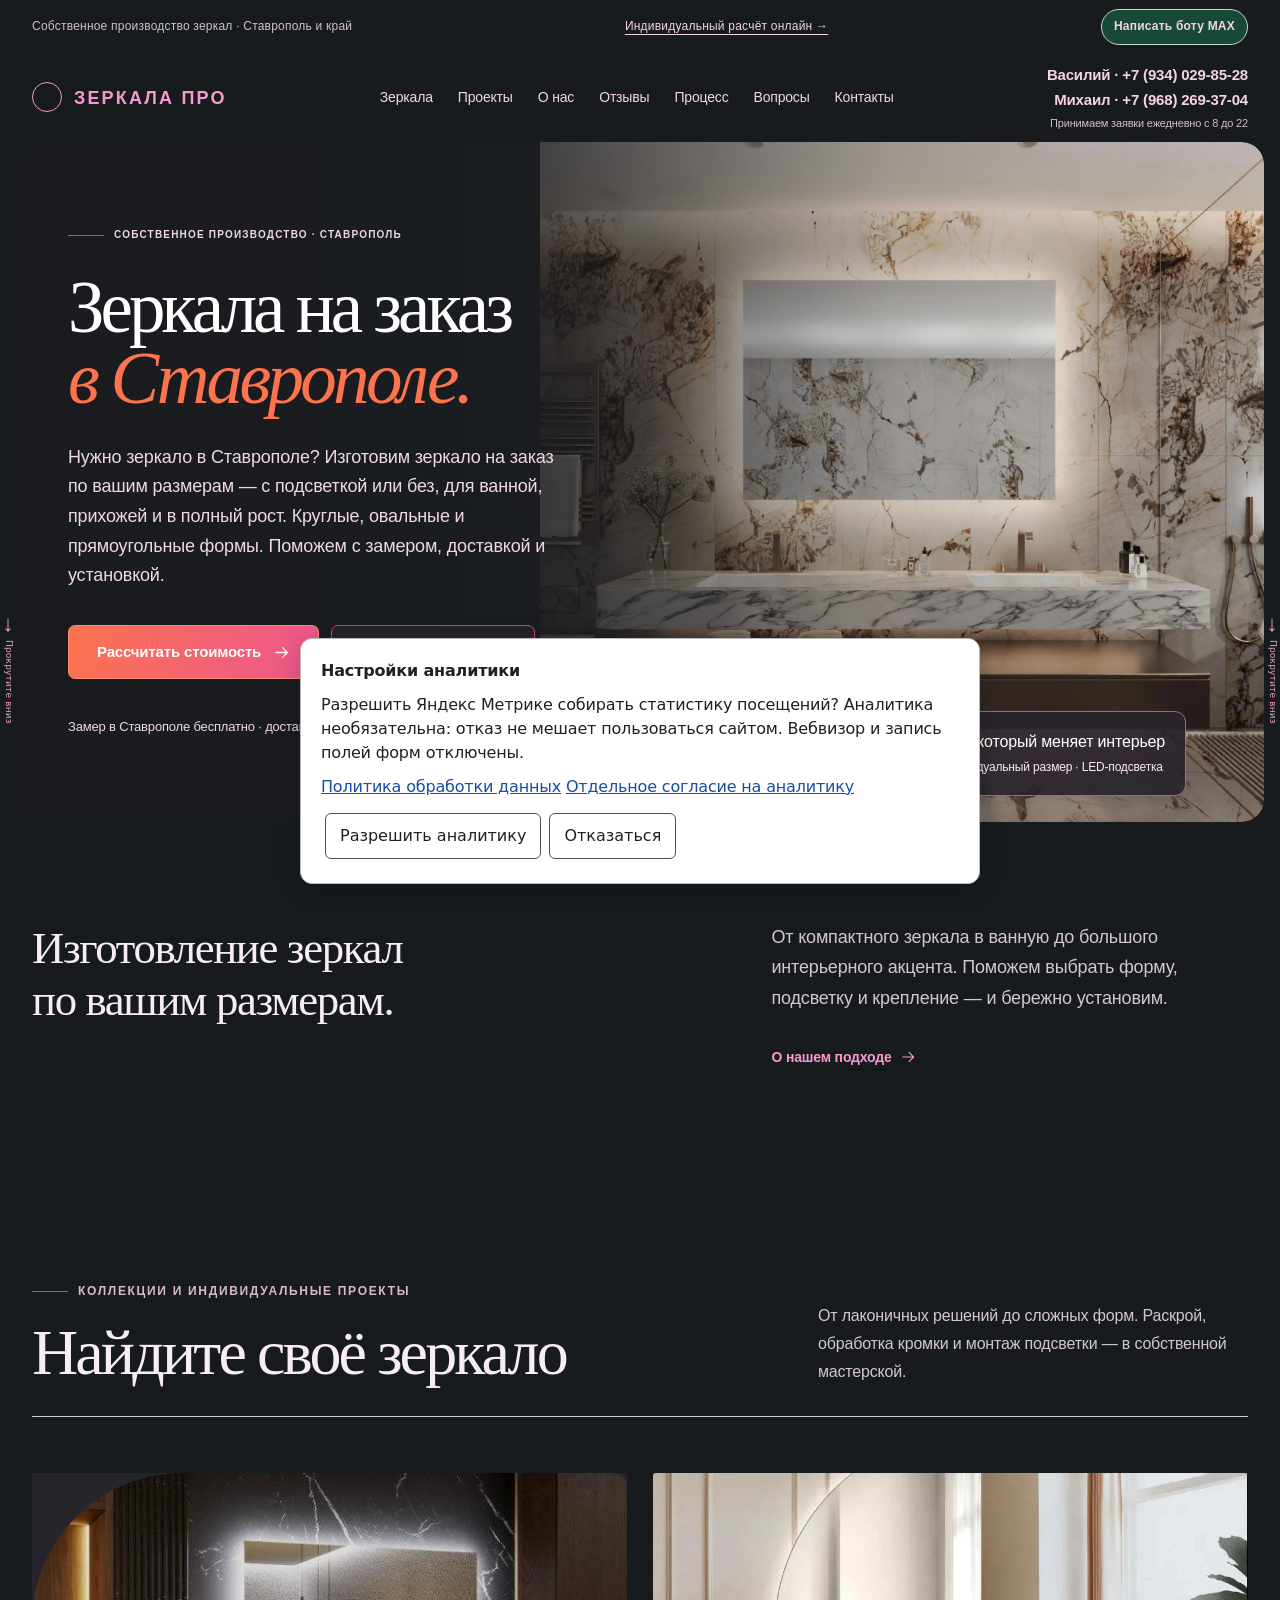
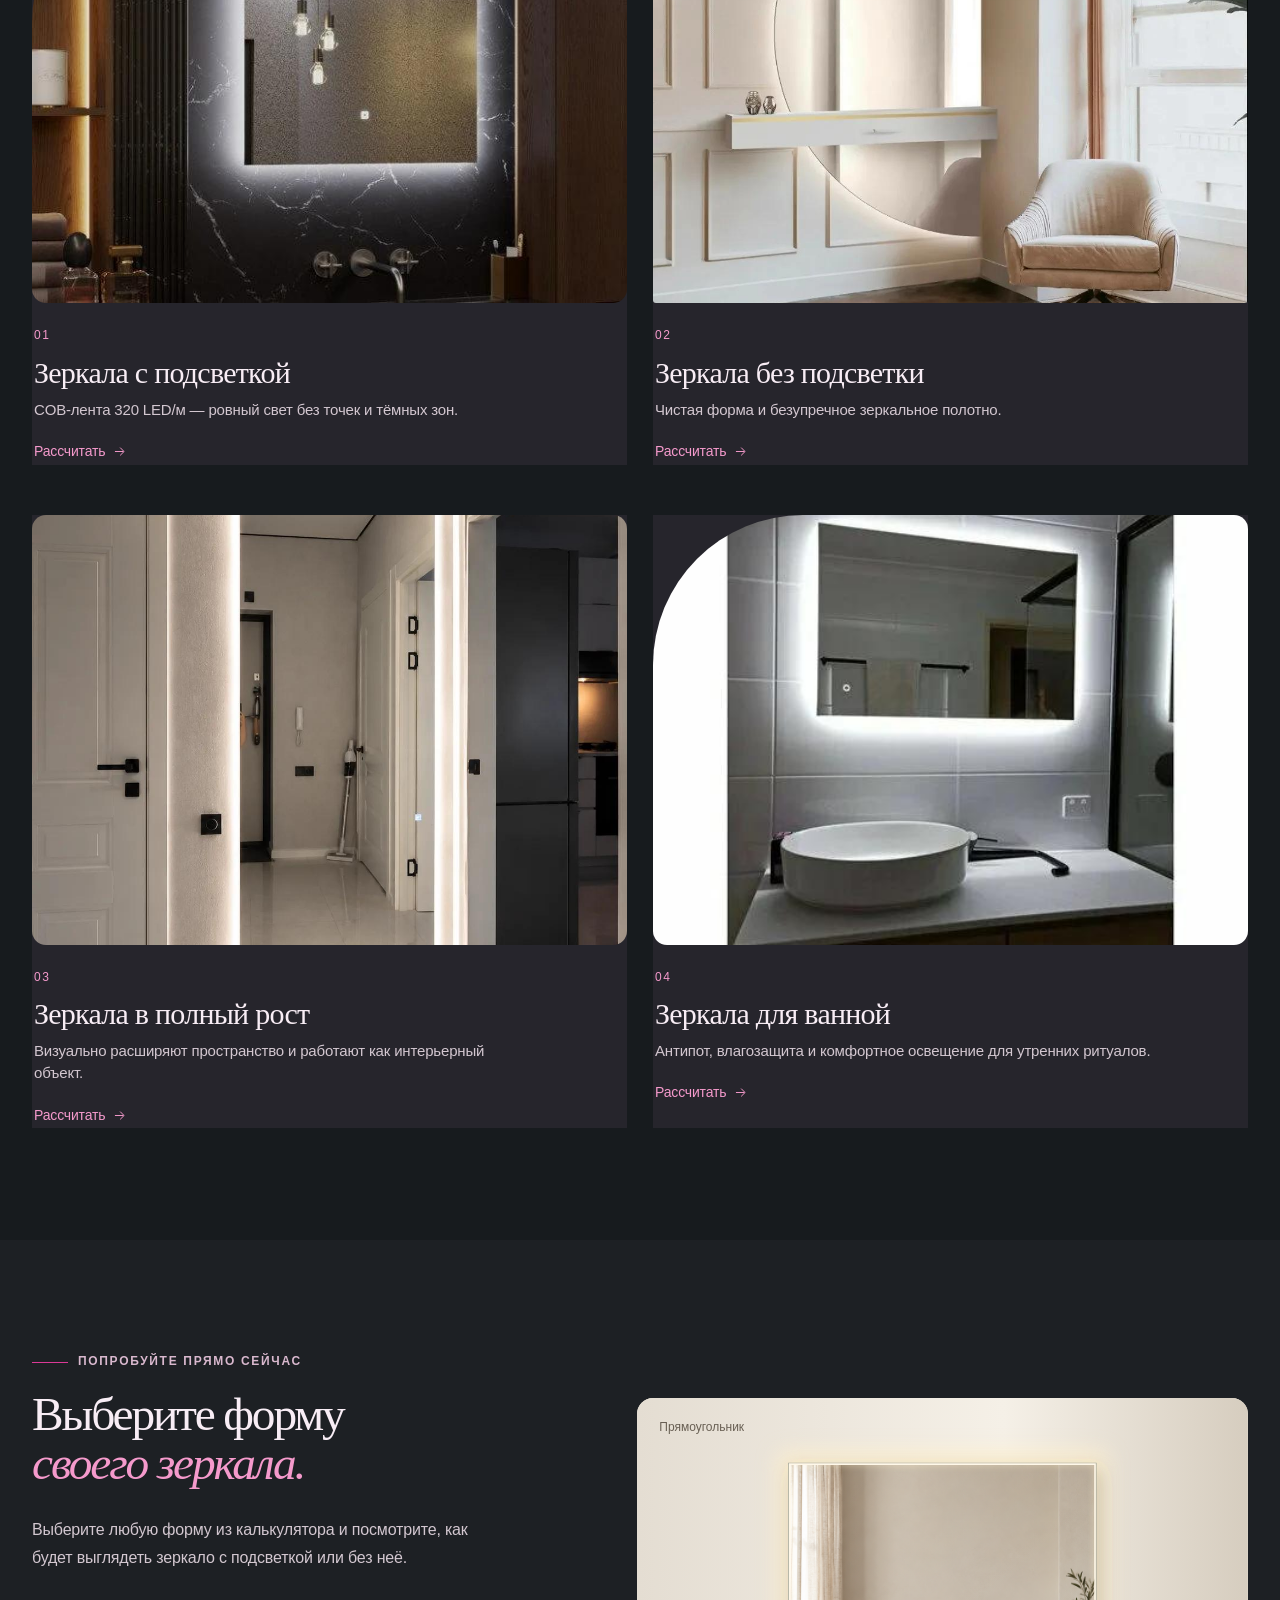
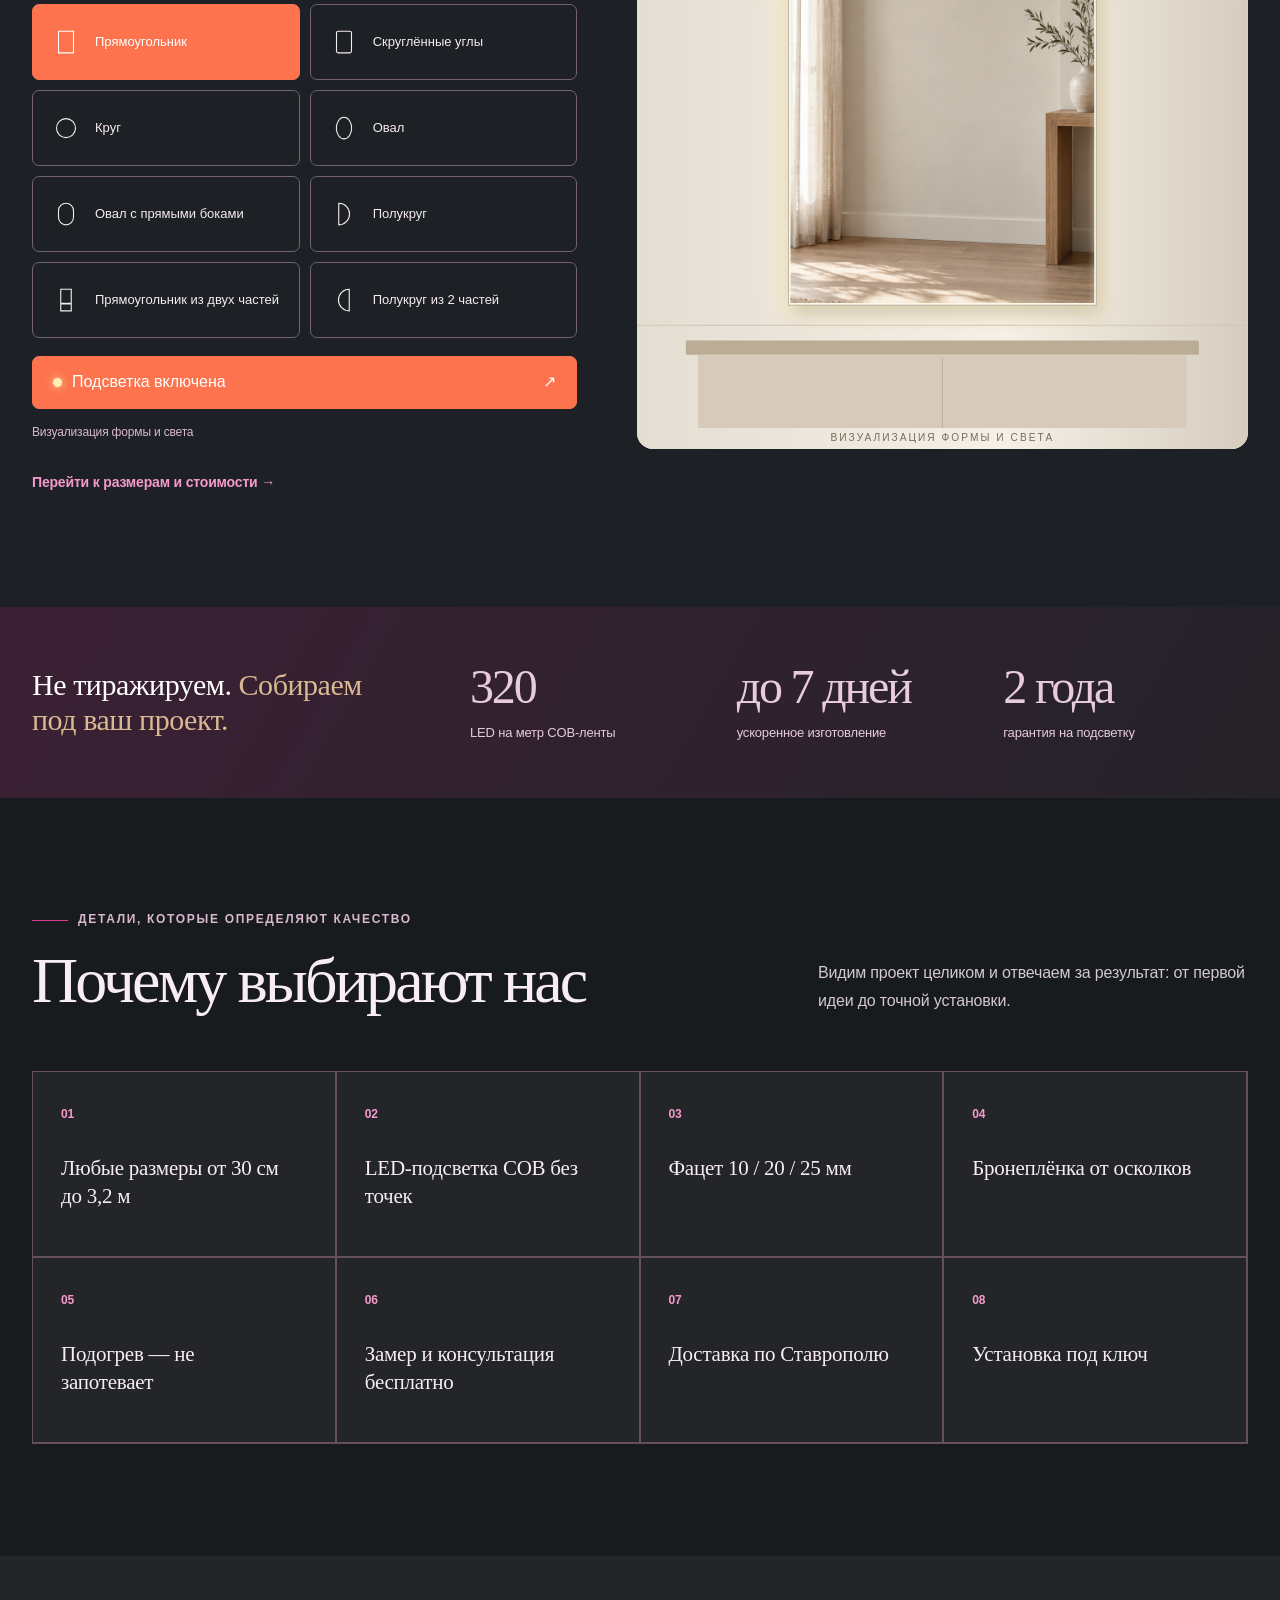
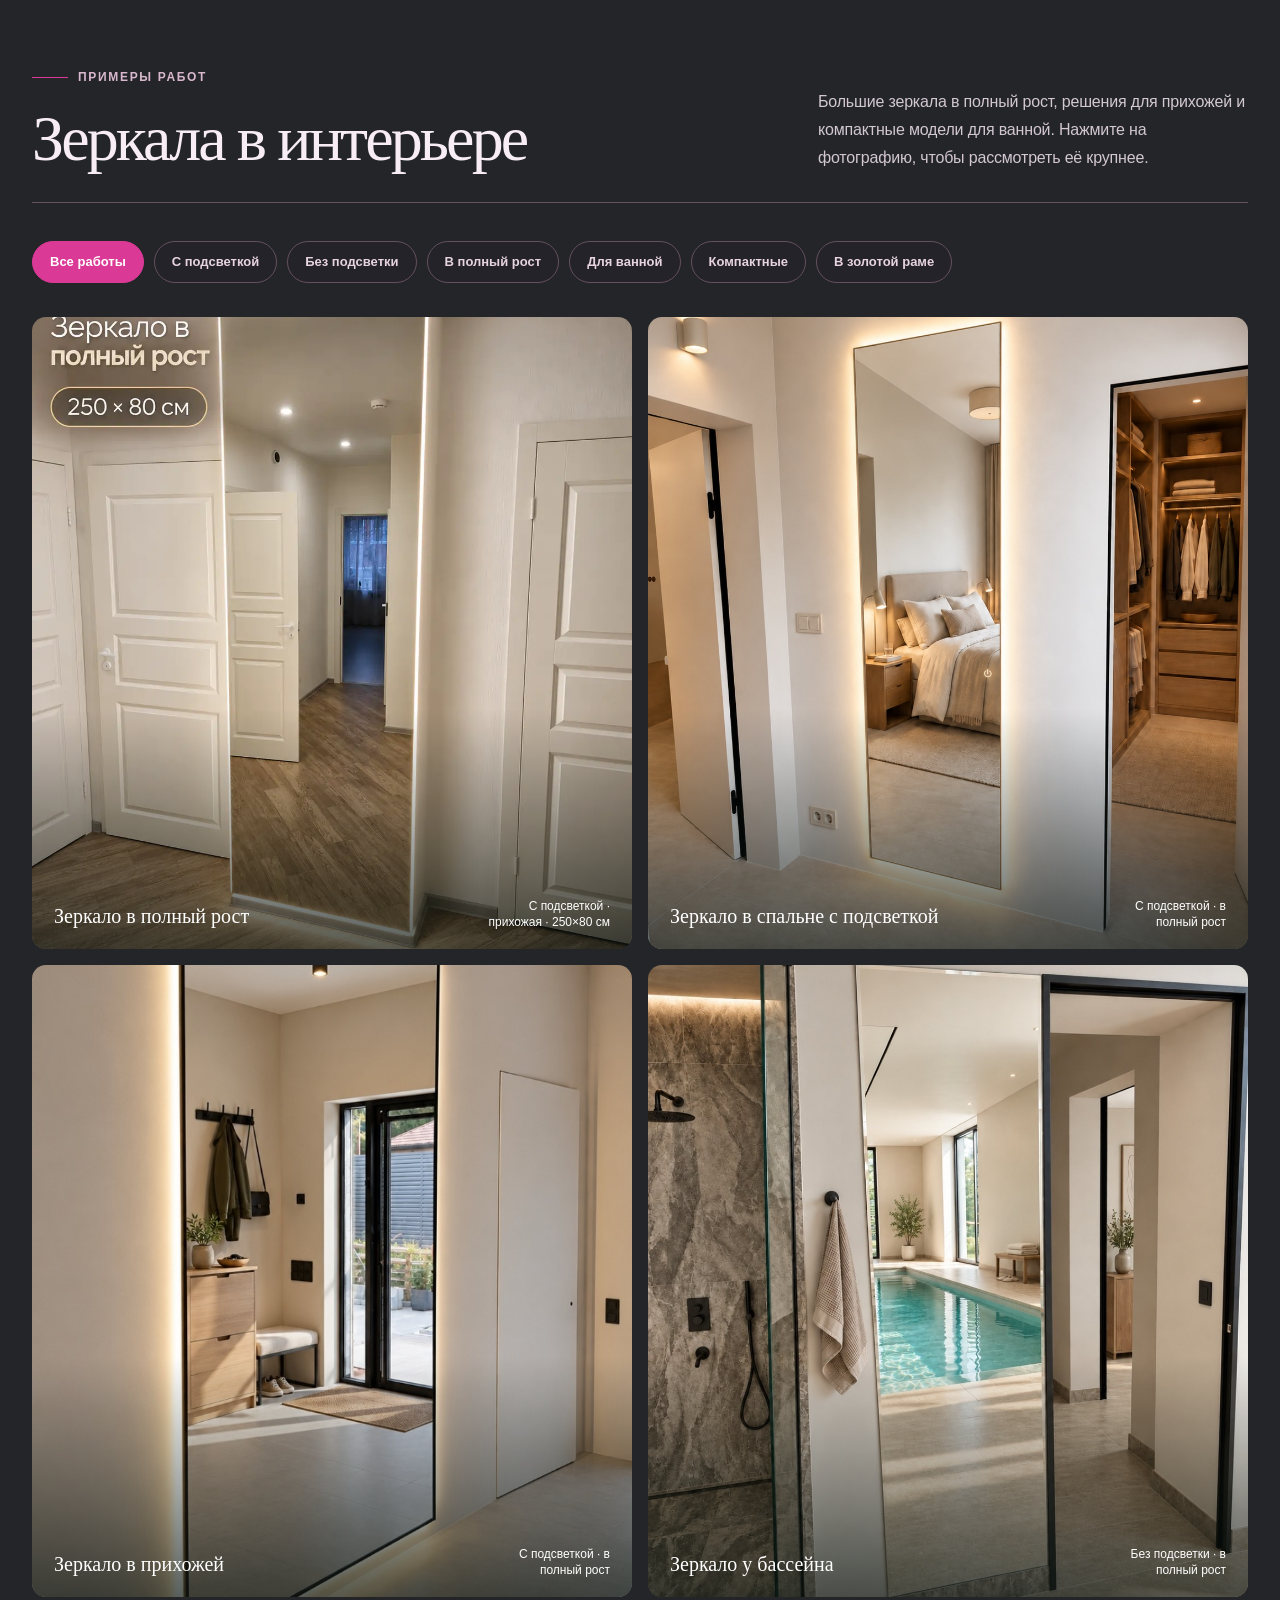
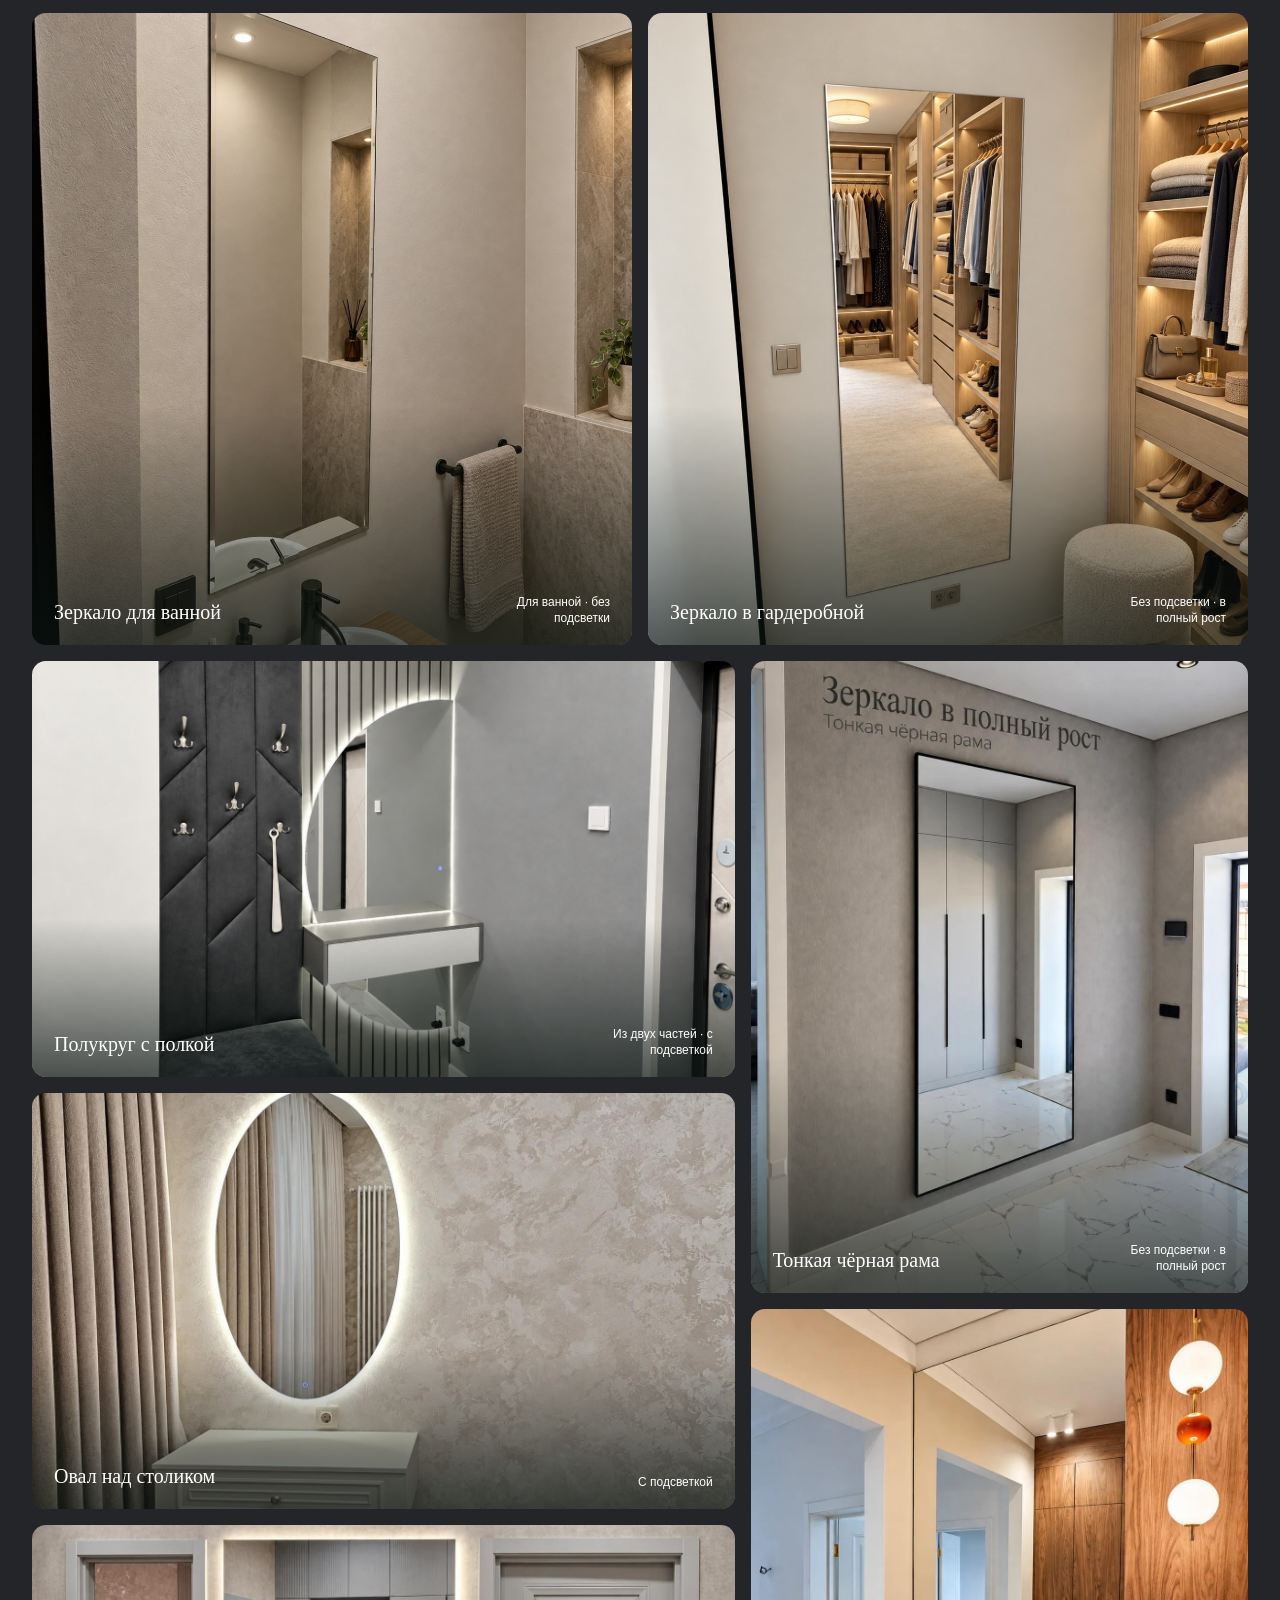
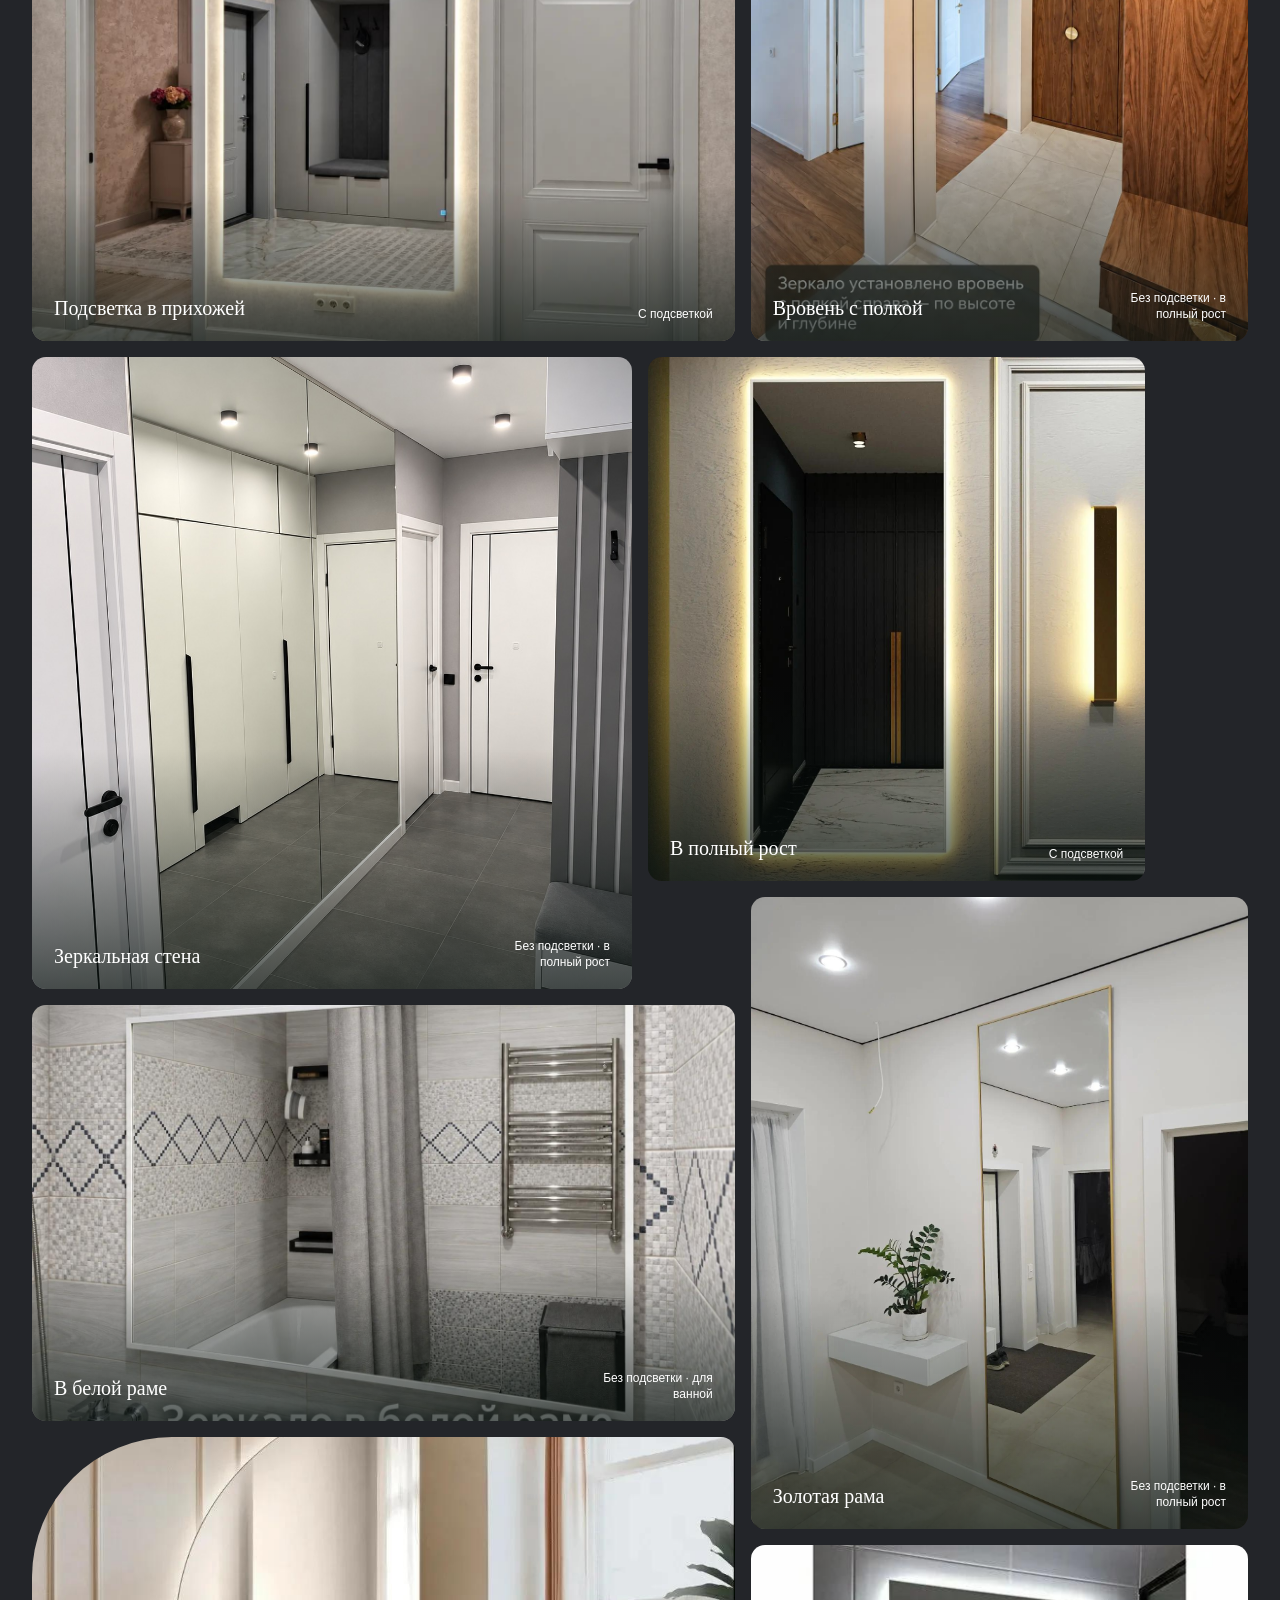
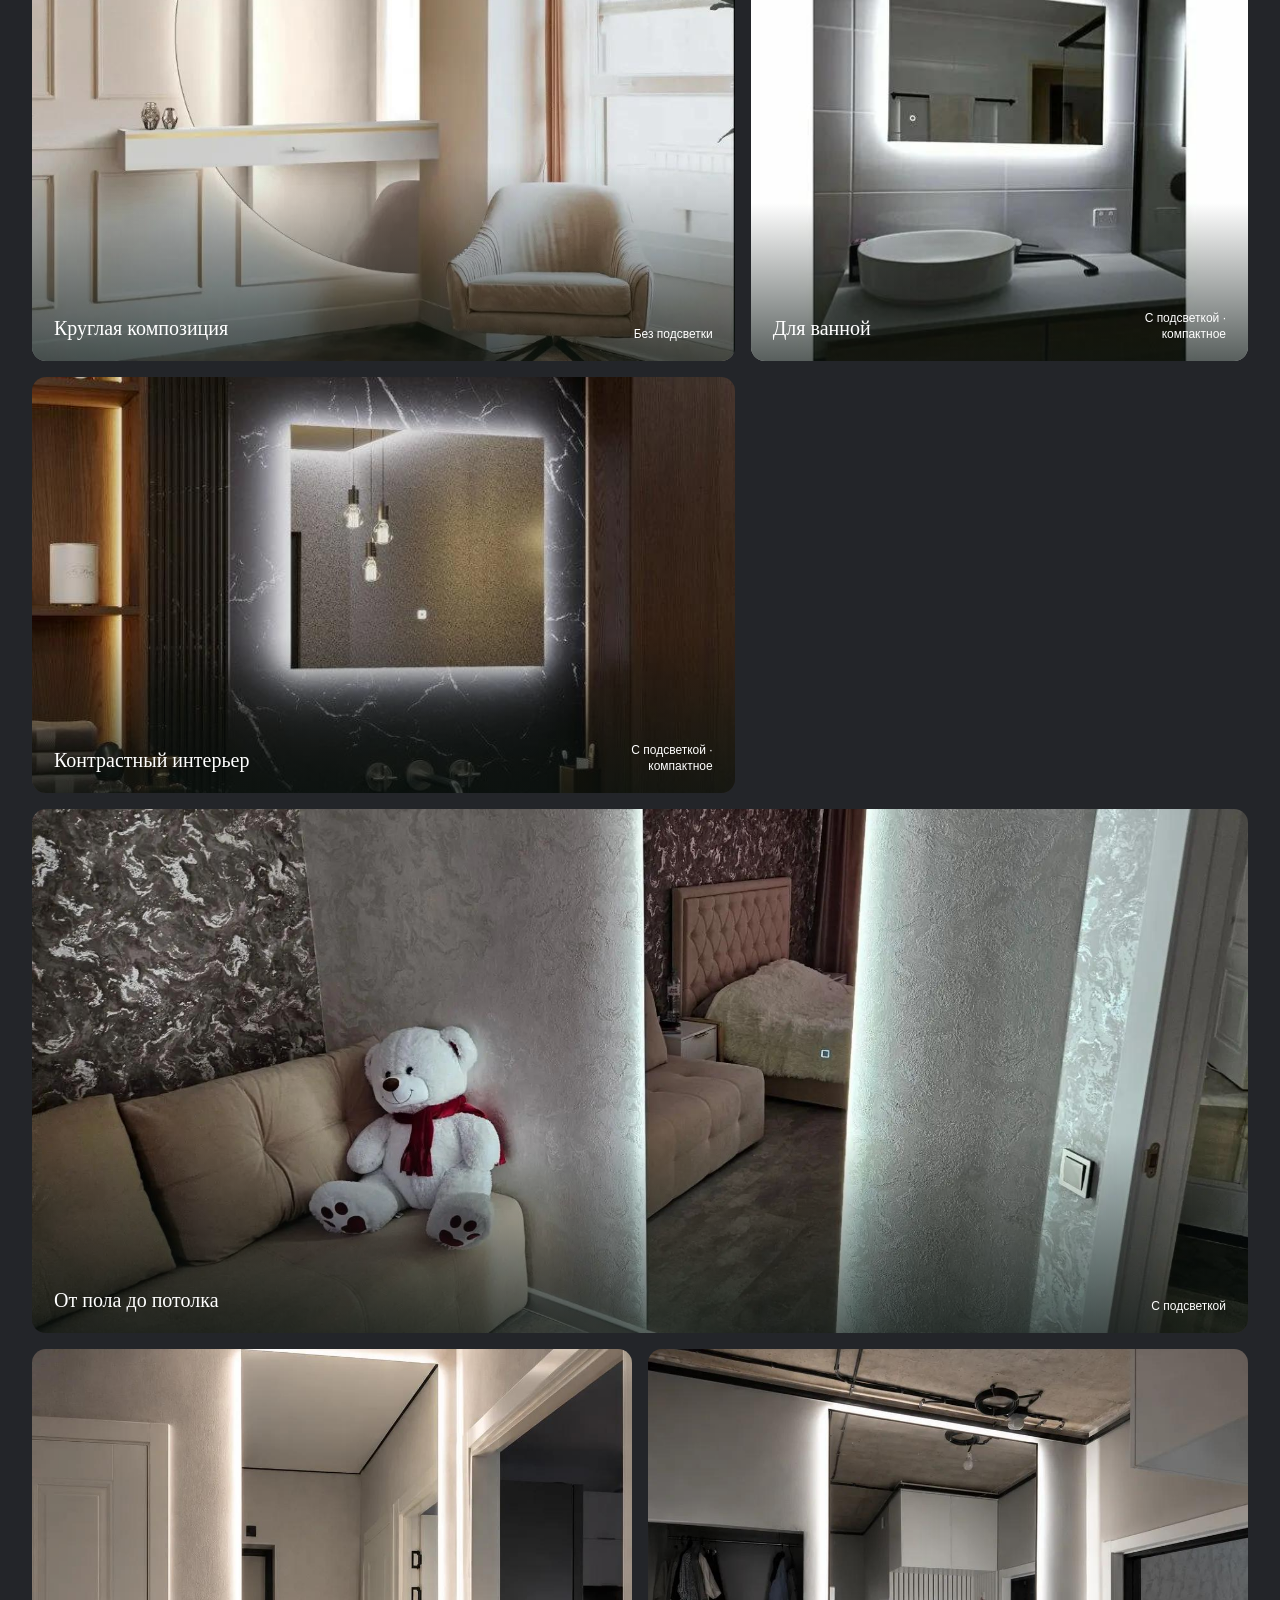
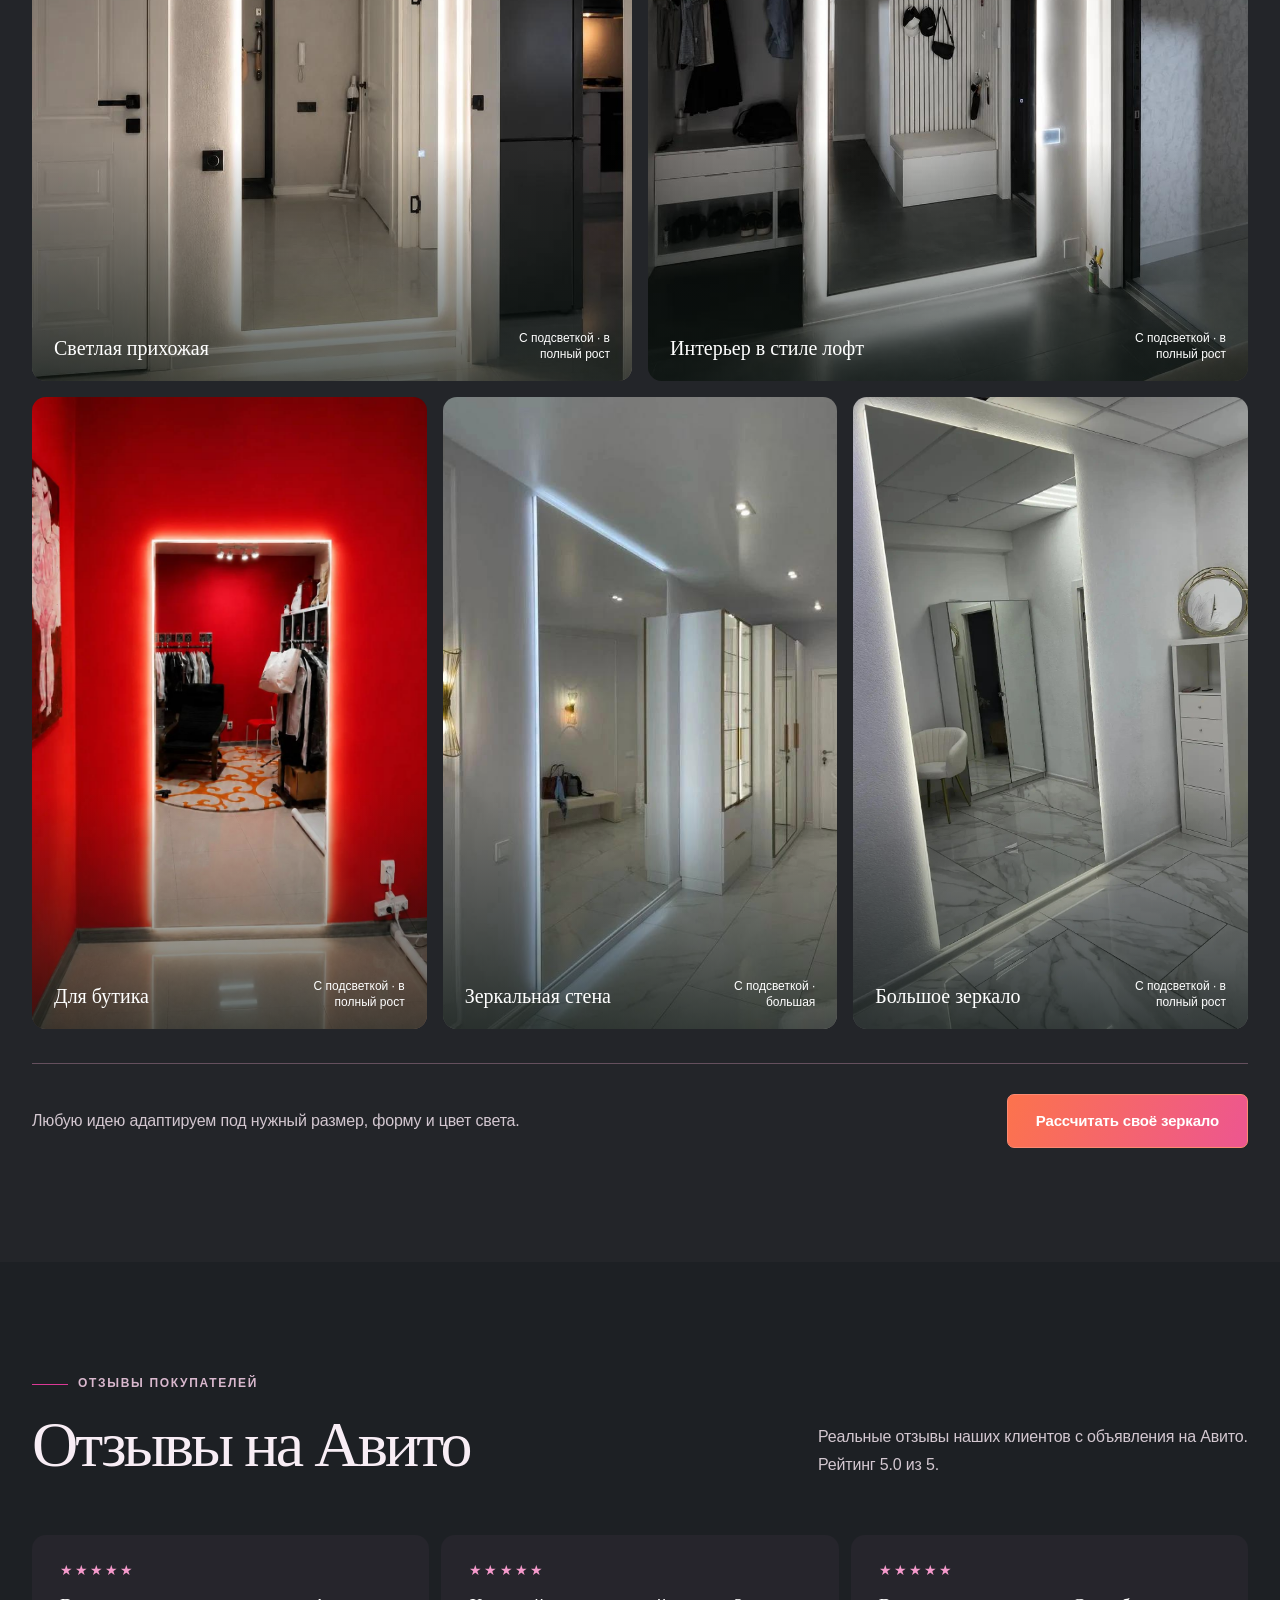
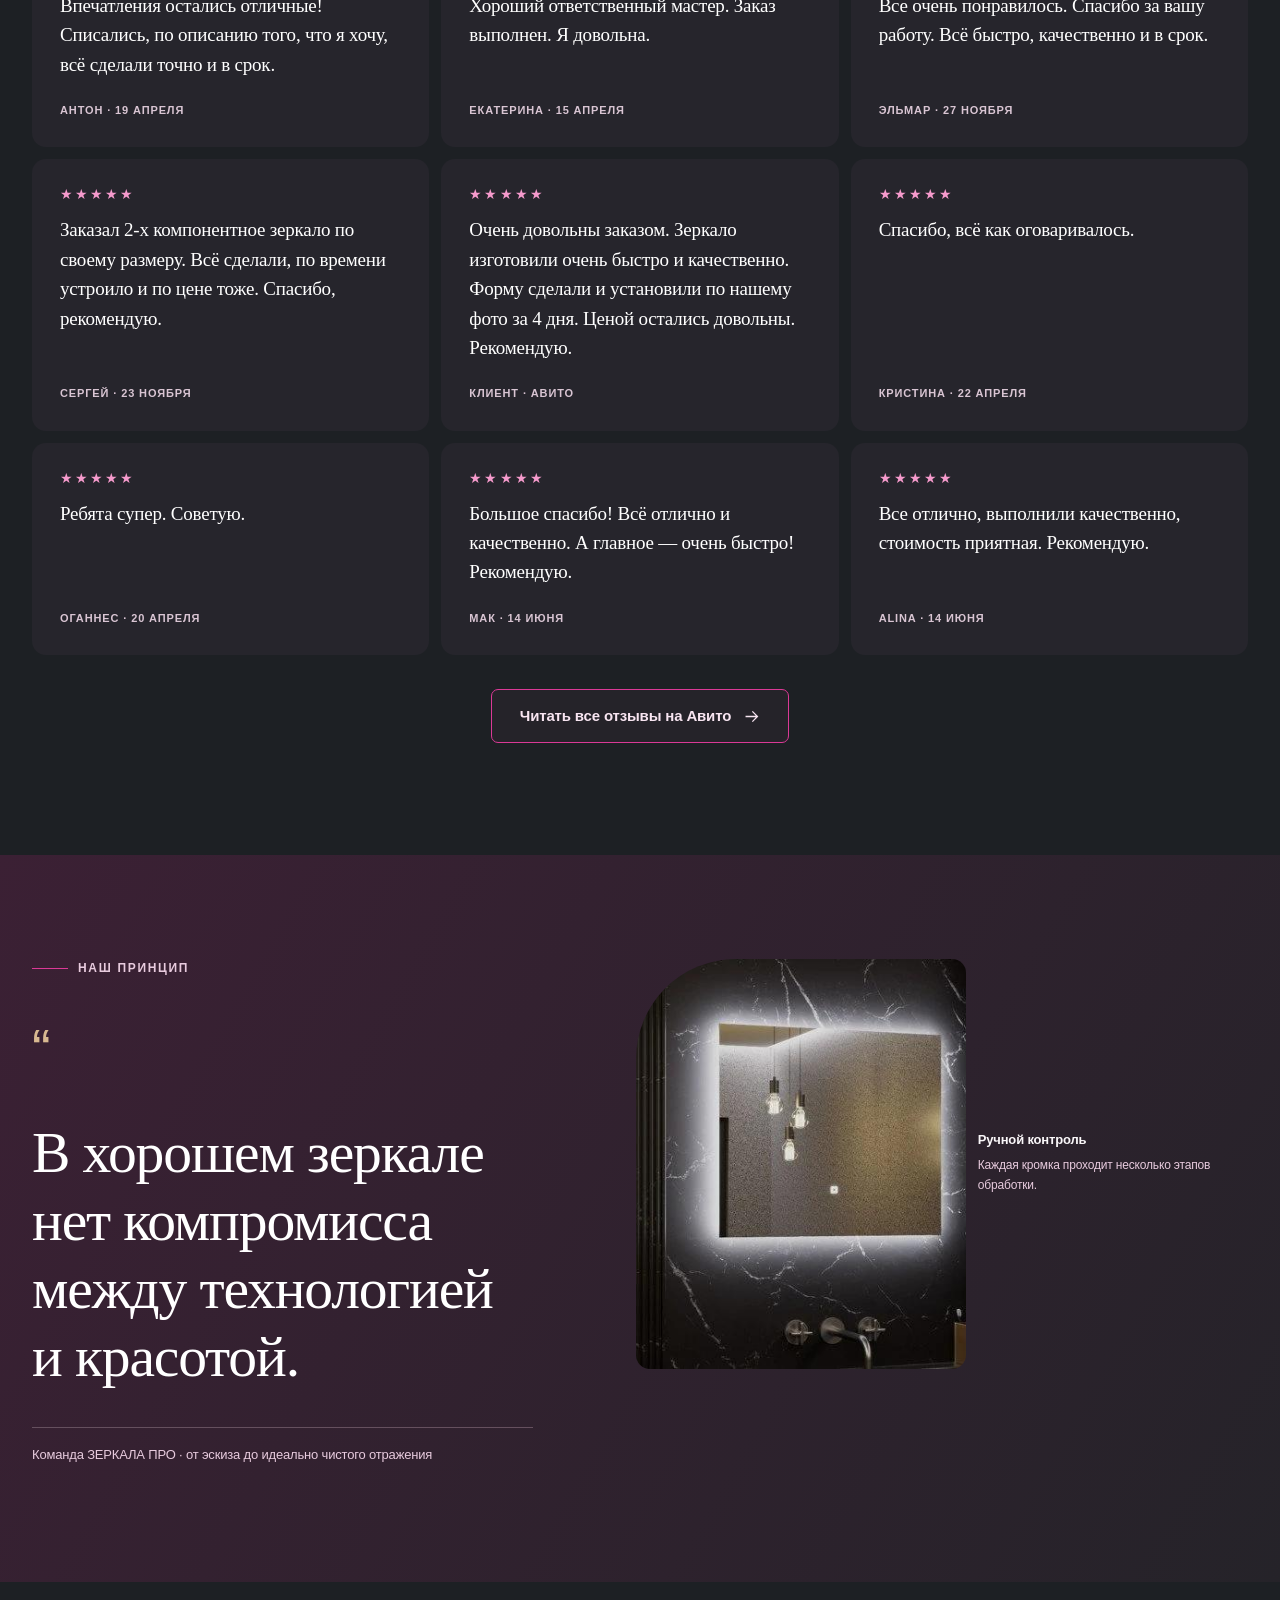
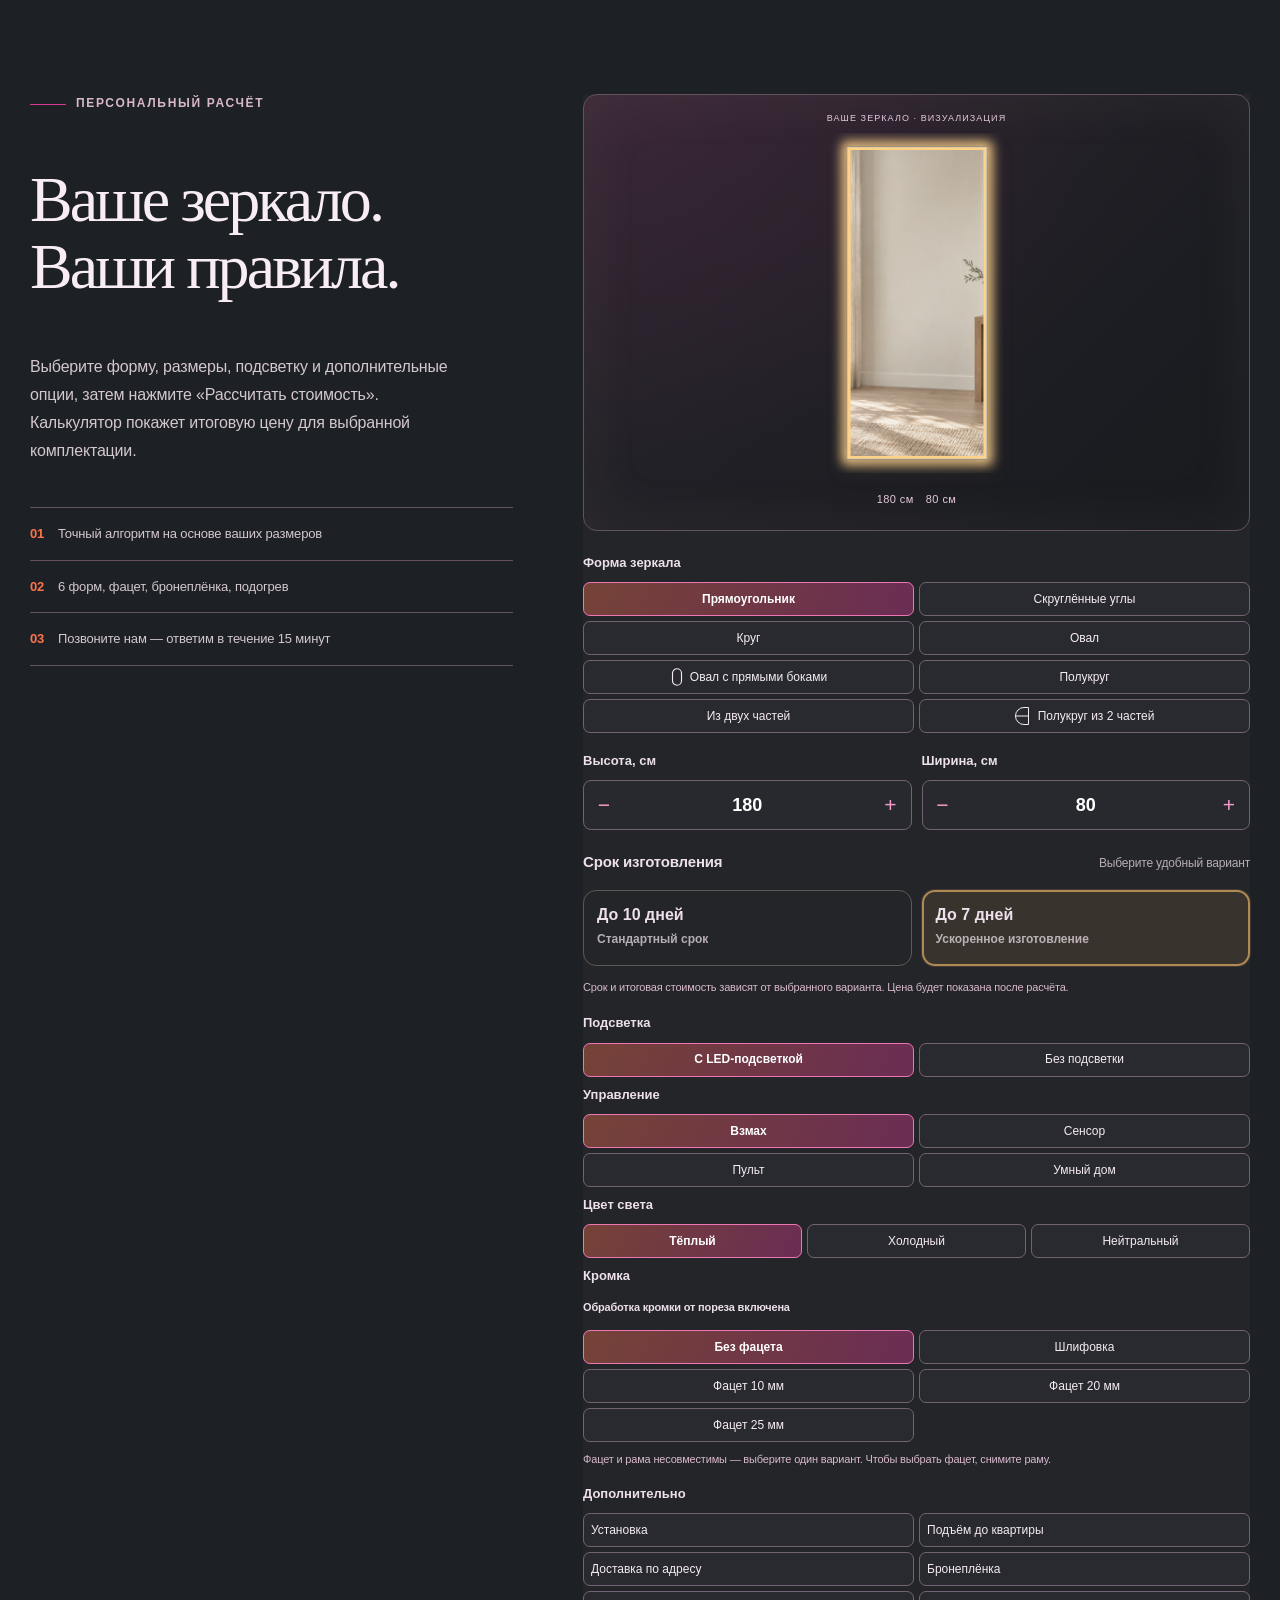
==== commit 4ae22ba3: "Allow 30 cm single mirrors and smaller two-part panes" ====
--- a/index.html
+++ b/index.html
@@ -309,7 +309,7 @@
           <p class="section-copy">Видим проект целиком и отвечаем за результат: от первой идеи до точной установки.</p>
         </div>
         <div class="benefits-grid">
-          <article class="benefit"><span class="number">01</span><h3>Любые размеры от 40 см до 3,2 м</h3></article>
+          <article class="benefit"><span class="number">01</span><h3>Любые размеры от 30 см до 3,2 м</h3></article>
           <article class="benefit"><span class="number">02</span><h3>LED-подсветка COB без точек</h3></article>
           <article class="benefit"><span class="number">03</span><h3>Фацет 10 / 20 / 25 мм</h3></article>
           <article class="benefit"><span class="number">04</span><h3>Бронеплёнка от осколков</h3></article>
@@ -617,7 +617,7 @@
                 <label for="height" id="labelH">Высота, см</label>
                 <div class="stepper">
                   <button type="button" class="stepper-btn" data-adj="height" data-delta="-100" aria-label="Уменьшить">−</button>
-                  <input id="height" type="text" inputmode="decimal" pattern="[0-9]+([.,][0-9])?" name="height" min="40" step="0.1" value="180">
+                  <input id="height" type="text" inputmode="decimal" pattern="[0-9]+([.,][0-9])?" name="height" min="30" step="0.1" value="180">
                   <button type="button" class="stepper-btn" data-adj="height" data-delta="100" aria-label="Увеличить">+</button>
                 </div>
               </div>
@@ -625,7 +625,7 @@
                 <label for="width" id="labelW">Ширина, см</label>
                 <div class="stepper">
                   <button type="button" class="stepper-btn" data-adj="width" data-delta="-100" aria-label="Уменьшить">−</button>
-                  <input id="width" type="text" inputmode="decimal" pattern="[0-9]+([.,][0-9])?" name="width" min="40" step="0.1" value="80">
+                  <input id="width" type="text" inputmode="decimal" pattern="[0-9]+([.,][0-9])?" name="width" min="30" step="0.1" value="80">
                   <button type="button" class="stepper-btn" data-adj="width" data-delta="100" aria-label="Увеличить">+</button>
                 </div>
               </div>
@@ -635,7 +635,7 @@
               <label for="height2">Высота нижней части, см</label>
               <div class="stepper">
                 <button type="button" class="stepper-btn" data-adj="height2" data-delta="-100" aria-label="Уменьшить">−</button>
-                <input id="height2" type="text" inputmode="decimal" pattern="[0-9]+([.,][0-9])?" name="height2" min="40" step="0.1" value="60">
+                <input id="height2" type="text" inputmode="decimal" pattern="[0-9]+([.,][0-9])?" name="height2" min="1" step="0.1" value="60">
                 <button type="button" class="stepper-btn" data-adj="height2" data-delta="100" aria-label="Увеличить">+</button>
               </div>
               <p class="form-hint" id="w2hint">Ширина нижней части = ширине верхней</p>
@@ -776,7 +776,7 @@
           <p>Используем профессиональную COB-ленту 320 LED/м — абсолютно равномерное свечение без отдельных точек. Блок питания 12V встроен в каркас, а диммер — во все типы управления.</p>
           <ul class="checks">
             <li>Собственная мастерская и контроль каждого этапа</li>
-            <li>Любые формы и размеры от 40 см до 3,2 м</li>
+            <li>Любые формы и размеры от 30 см до 3,2 м</li>
             <li>Бесплатный замер по Ставрополю; выезд по краю — по отдельному расчёту</li>
           </ul>
           <a class="text-link" href="#contacts">Обсудить проект
@@ -851,7 +851,7 @@
             <details class="faq-item"><summary>Как управлять подсветкой?</summary><p>На выбор: взмах рукой, сенсор на зеркале, пульт ДУ или Wi-Fi (умный дом). Диммер встроен во все типы управления — яркость регулируется плавно.</p></details>
             <details class="faq-item"><summary>Как подключить подсветку?</summary><p>Два способа: напрямую к выводу 220В из стены или через розетку — в комплекте кабель до 5 метров с евровилкой. Блок питания 12V уже встроен в каркас зеркала.</p></details>
             <details class="faq-item"><summary>Что такое фацет и зачем он нужен?</summary><p>Фацет — скошенная кромка зеркала, которая красиво преломляет свет. Доступны варианты 10, 20 и 25 мм. В остальных случаях кромка обрабатывается от пореза.</p></details>
-            <details class="faq-item"><summary>Можно ли заказать зеркало по своим размерам?</summary><p>Да, это наш основной формат работы. Учтём размеры, расположение розеток, выключателей и способ монтажа. Любые размеры от 40 см до 3,2 м.</p></details>
+            <details class="faq-item"><summary>Можно ли заказать зеркало по своим размерам?</summary><p>Да, это наш основной формат работы. Учтём размеры, расположение розеток, выключателей и способ монтажа. Любые размеры от 30 см до 3,2 м.</p></details>
           </div>
           <aside class="faq-aside">
             <h3>Остались вопросы?</h3>
@@ -998,10 +998,10 @@
       dialog.addEventListener('close', function () { if (trigger) trigger.focus({preventScroll:true}); });
     })();
   </script>
-  <script src="js/size-units.js?v=stav-services-20261103" defer></script><script src="js/order-pricing.js?v=stav-delivery-min500-km30-20261122" defer></script><script src="js/delivery-route.js?v=stav-area50-20261124-v2" defer></script><script src="js/carry.js?v=installed-delivery-20261103" defer></script><script defer src="js/lead-time.js?v=stav-smart7-20261124-v3"></script><script src="js/main.js?v=stav-smart7-20261124-v3" defer></script><script src="js/studio.js?v=all-forms-scroll-20261102" defer></script>
-
-
-<script src="js/quote-details.js?v=delivery-500-km30-quote-20261122" defer></script><script src="js/order.js?v=payment70-20261122" defer></script><script src="js/calculator-interface.js?v=installed-delivery-20261103" defer></script><script src="js/copy-calculation.js?v=item-totals-20261028" defer></script><script src="js/keyboard.js?v=keyboard-resize-20261029" defer></script>  <script src="js/client-tools.js?v=contact-20261103" defer></script>
+  <script src="js/size-units.js?v=stav-services-20261103" defer></script><script src="js/order-pricing.js?v=stav-delivery-min500-km30-20261122" defer></script><script src="js/delivery-route.js?v=stav-corpus-20261126" defer></script><script src="js/carry.js?v=installed-delivery-20261103" defer></script><script defer src="js/lead-time.js?v=20261126-min30-v1"></script><script src="js/evo-profile.js?v=20261126-1" defer></script><script src="js/main.js?v=20261126-min30-v1" defer></script><script src="js/studio.js?v=all-forms-scroll-20261102" defer></script>
+
+
+<script src="js/quote-details.js?v=delivery-500-km30-quote-20261122" defer></script><script src="js/order.js?v=payment70-20261122" defer></script><script src="js/calculator-interface.js?v=install-address-scroll-20261124" defer></script><script src="js/copy-calculation.js?v=item-totals-20261028" defer></script><script src="js/keyboard.js?v=keyboard-resize-20261029" defer></script>  <script src="js/client-tools.js?v=contact-20261103" defer></script>
 </body>
 </html>
 
